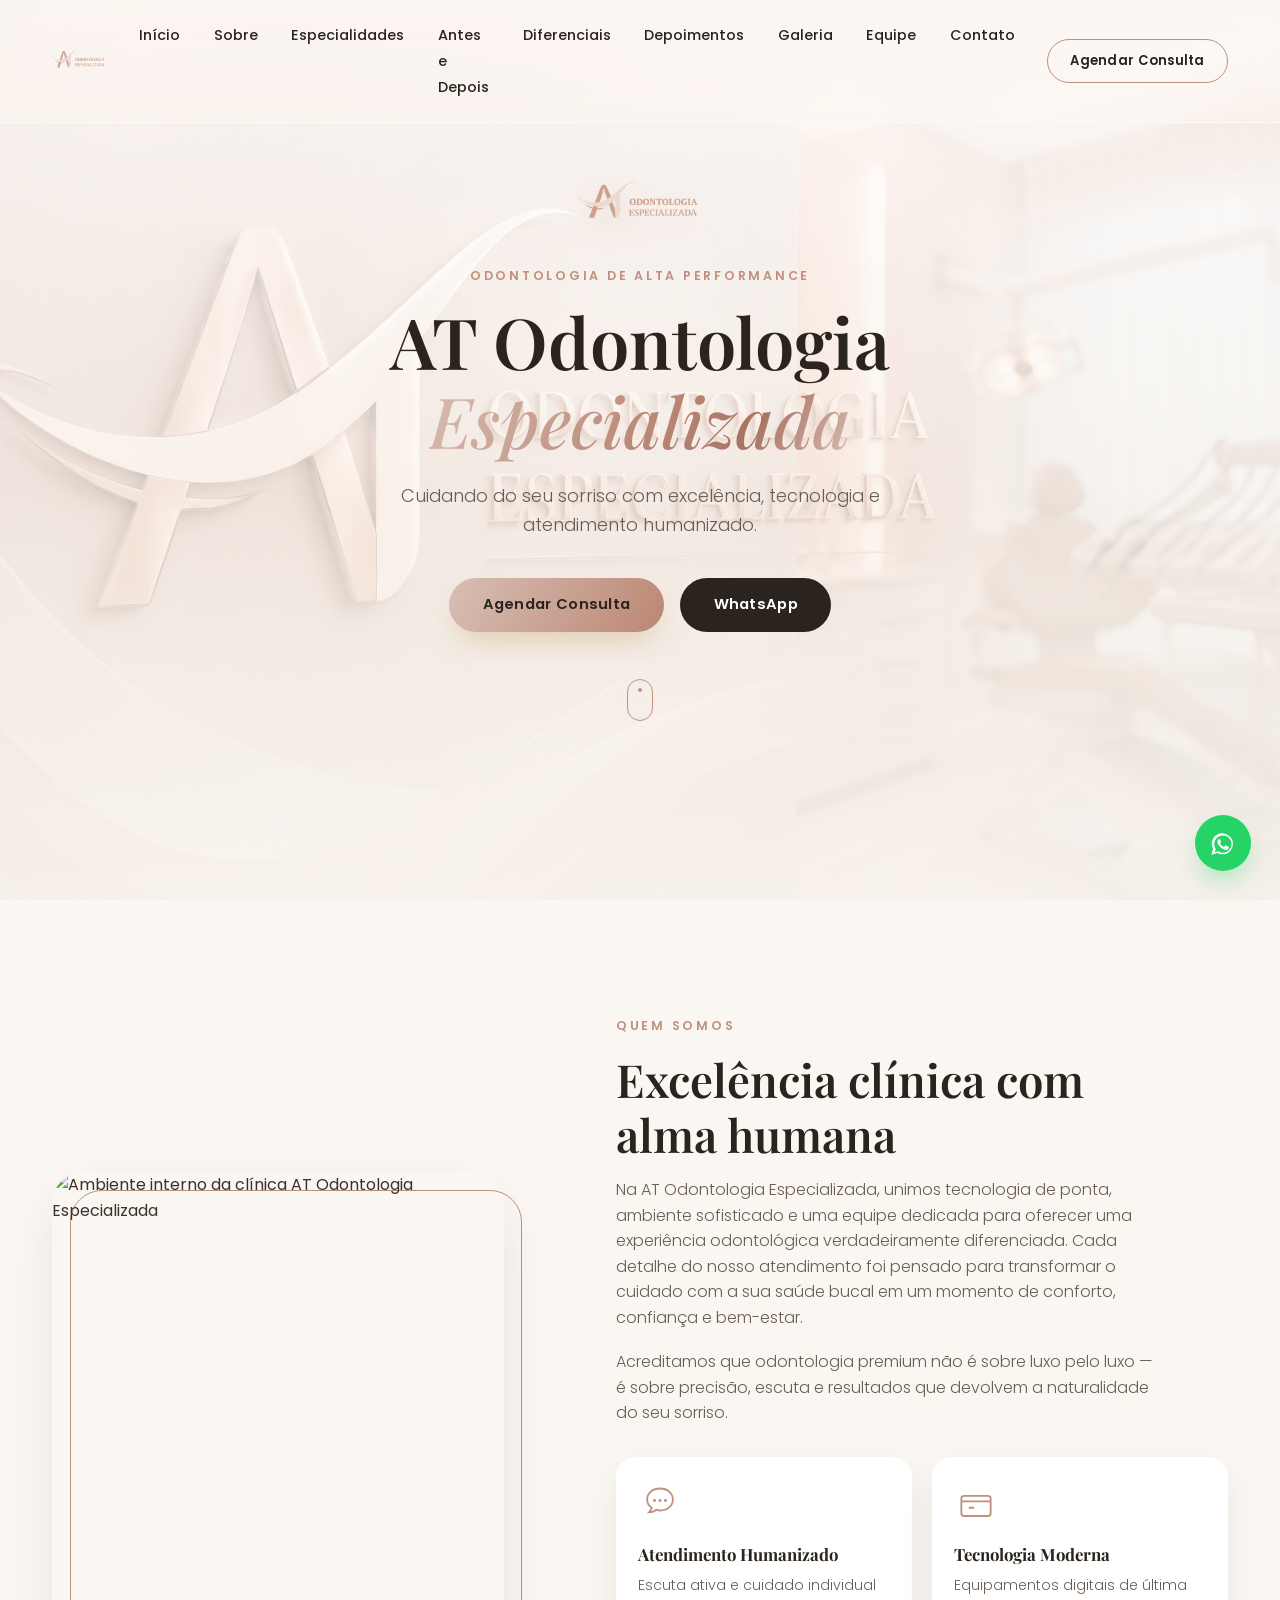
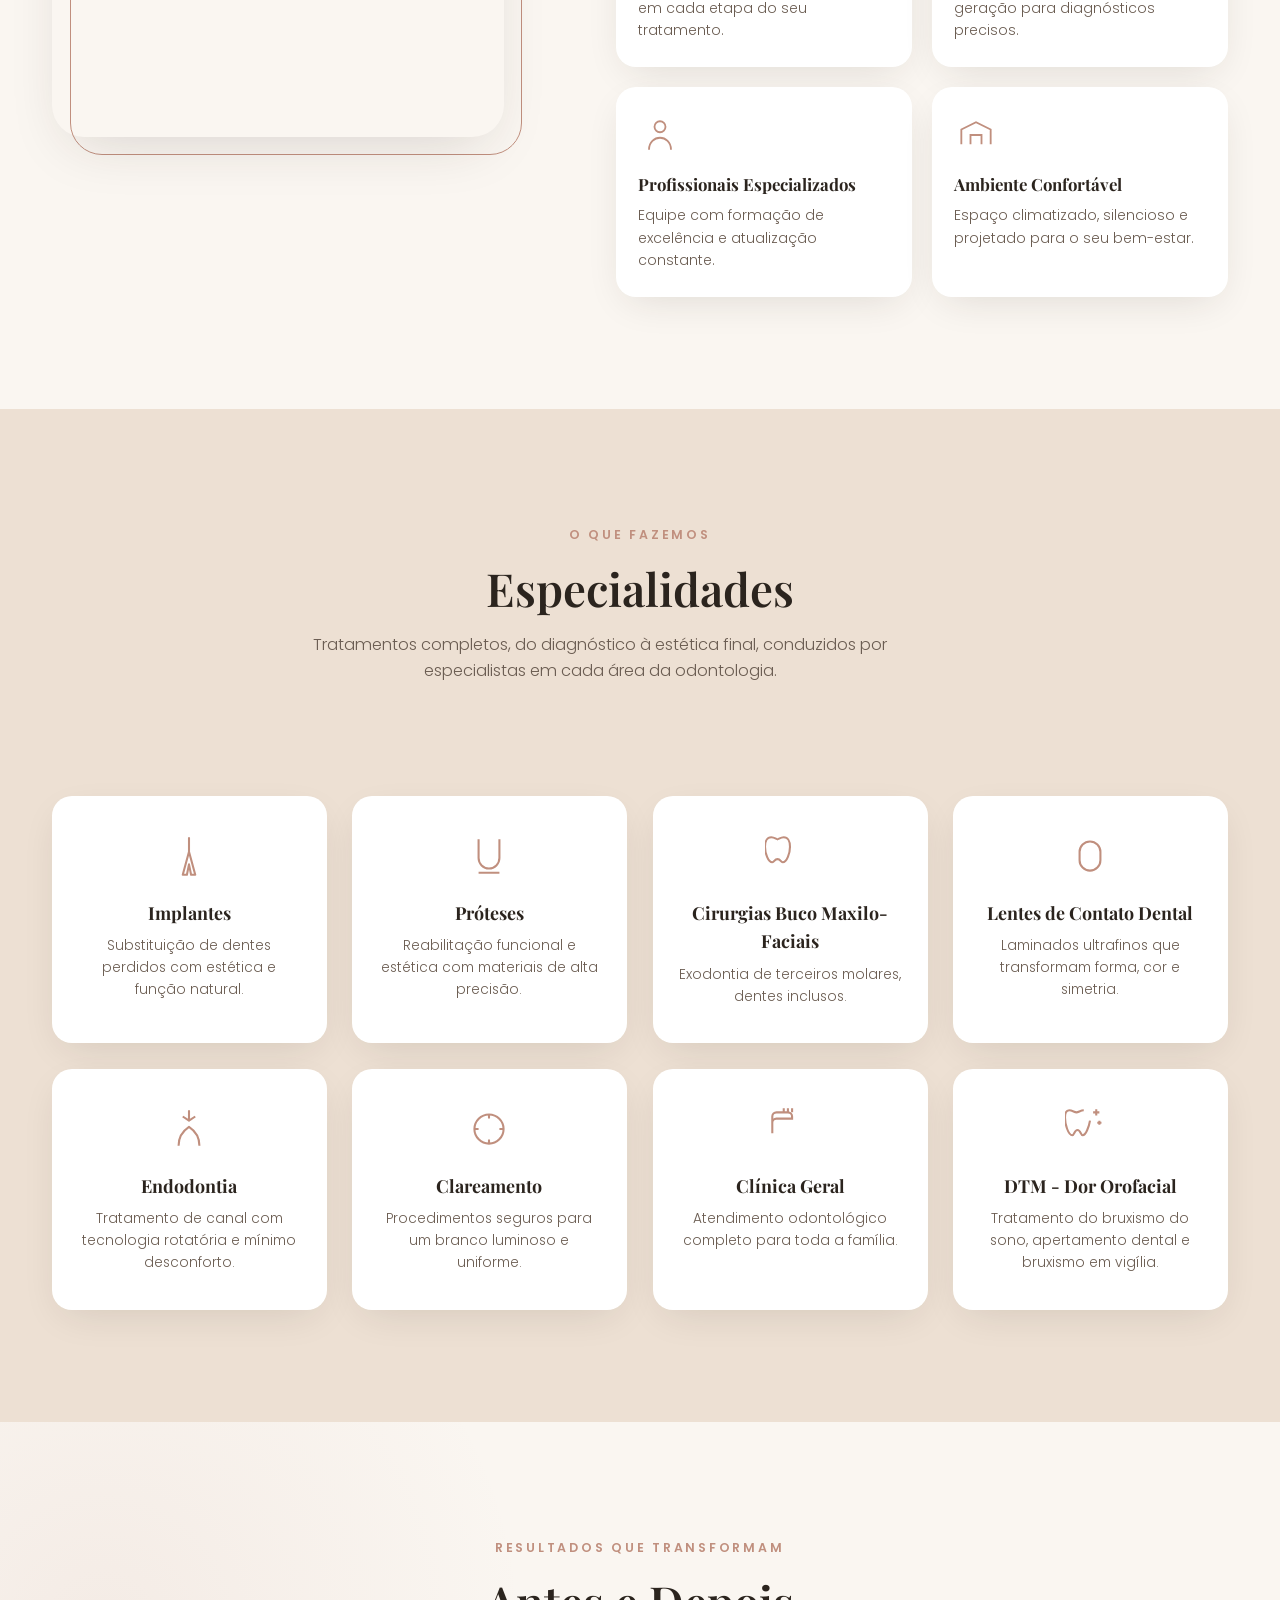
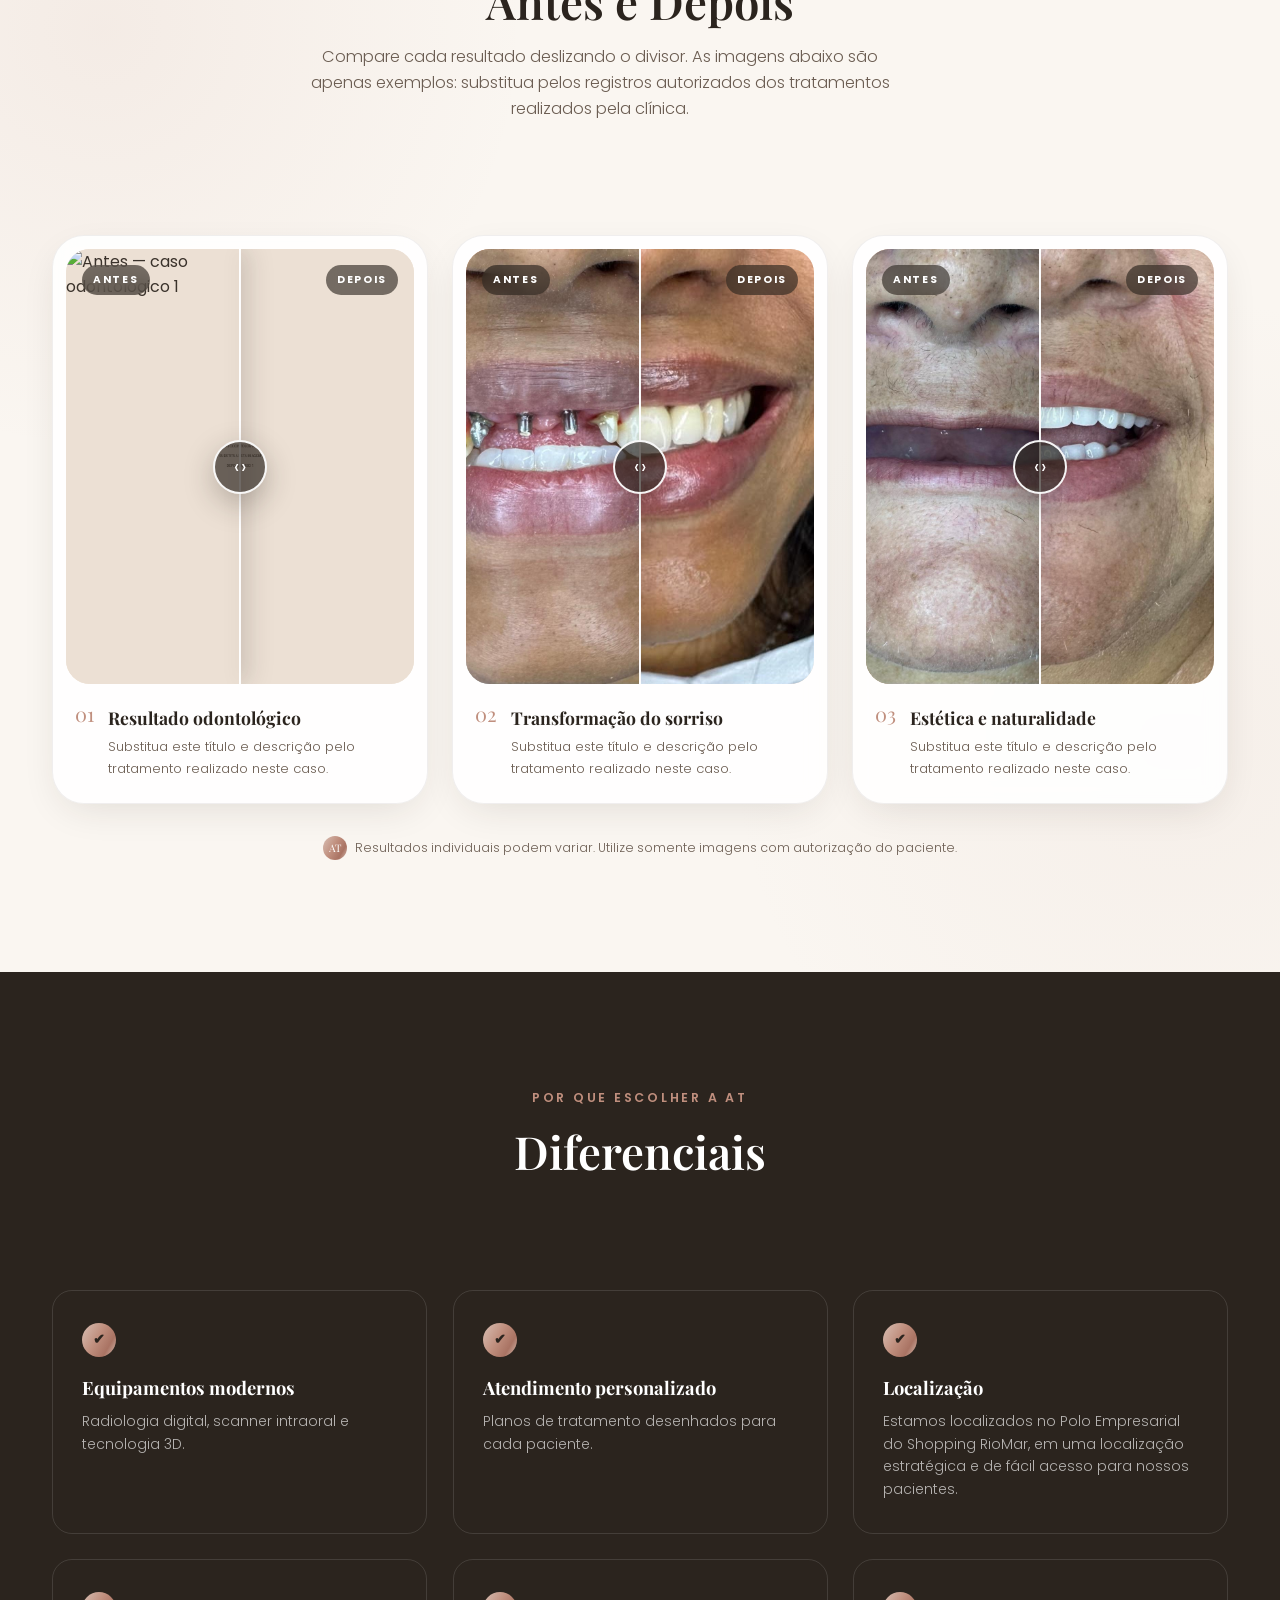
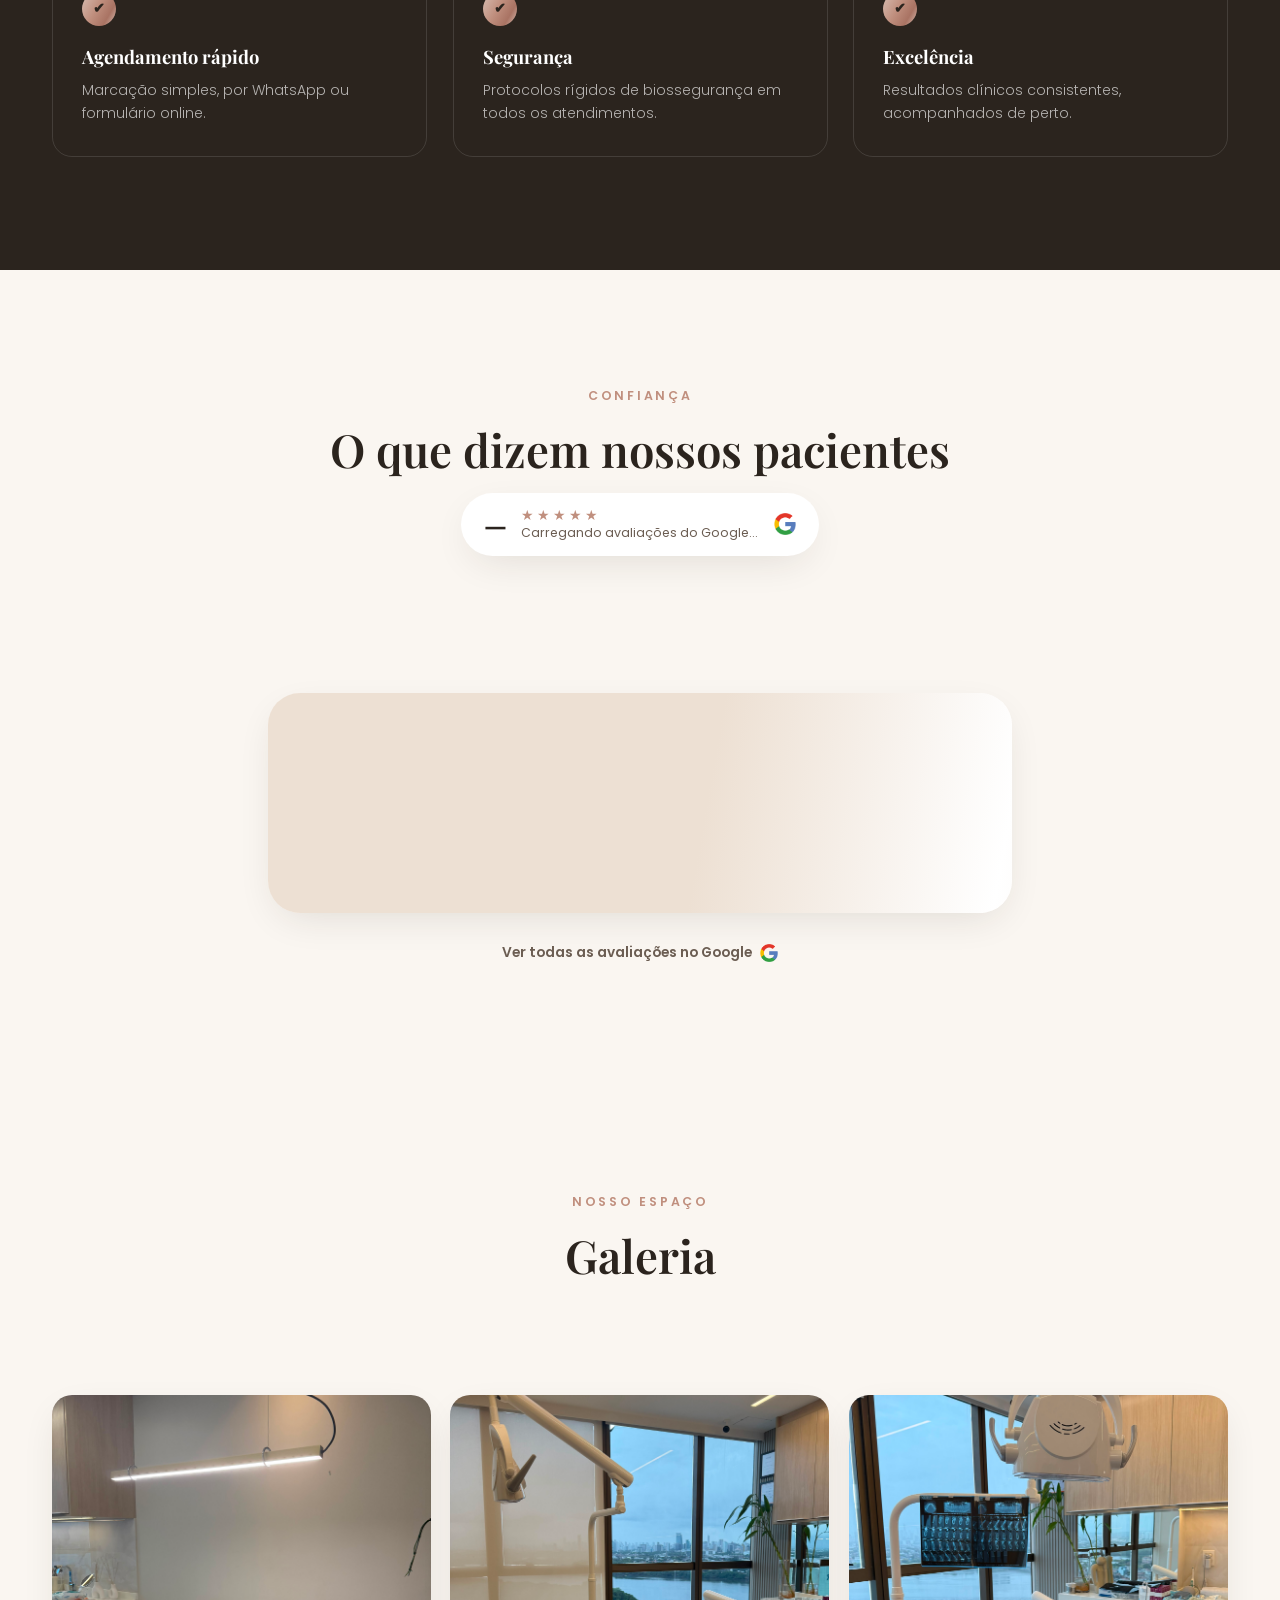
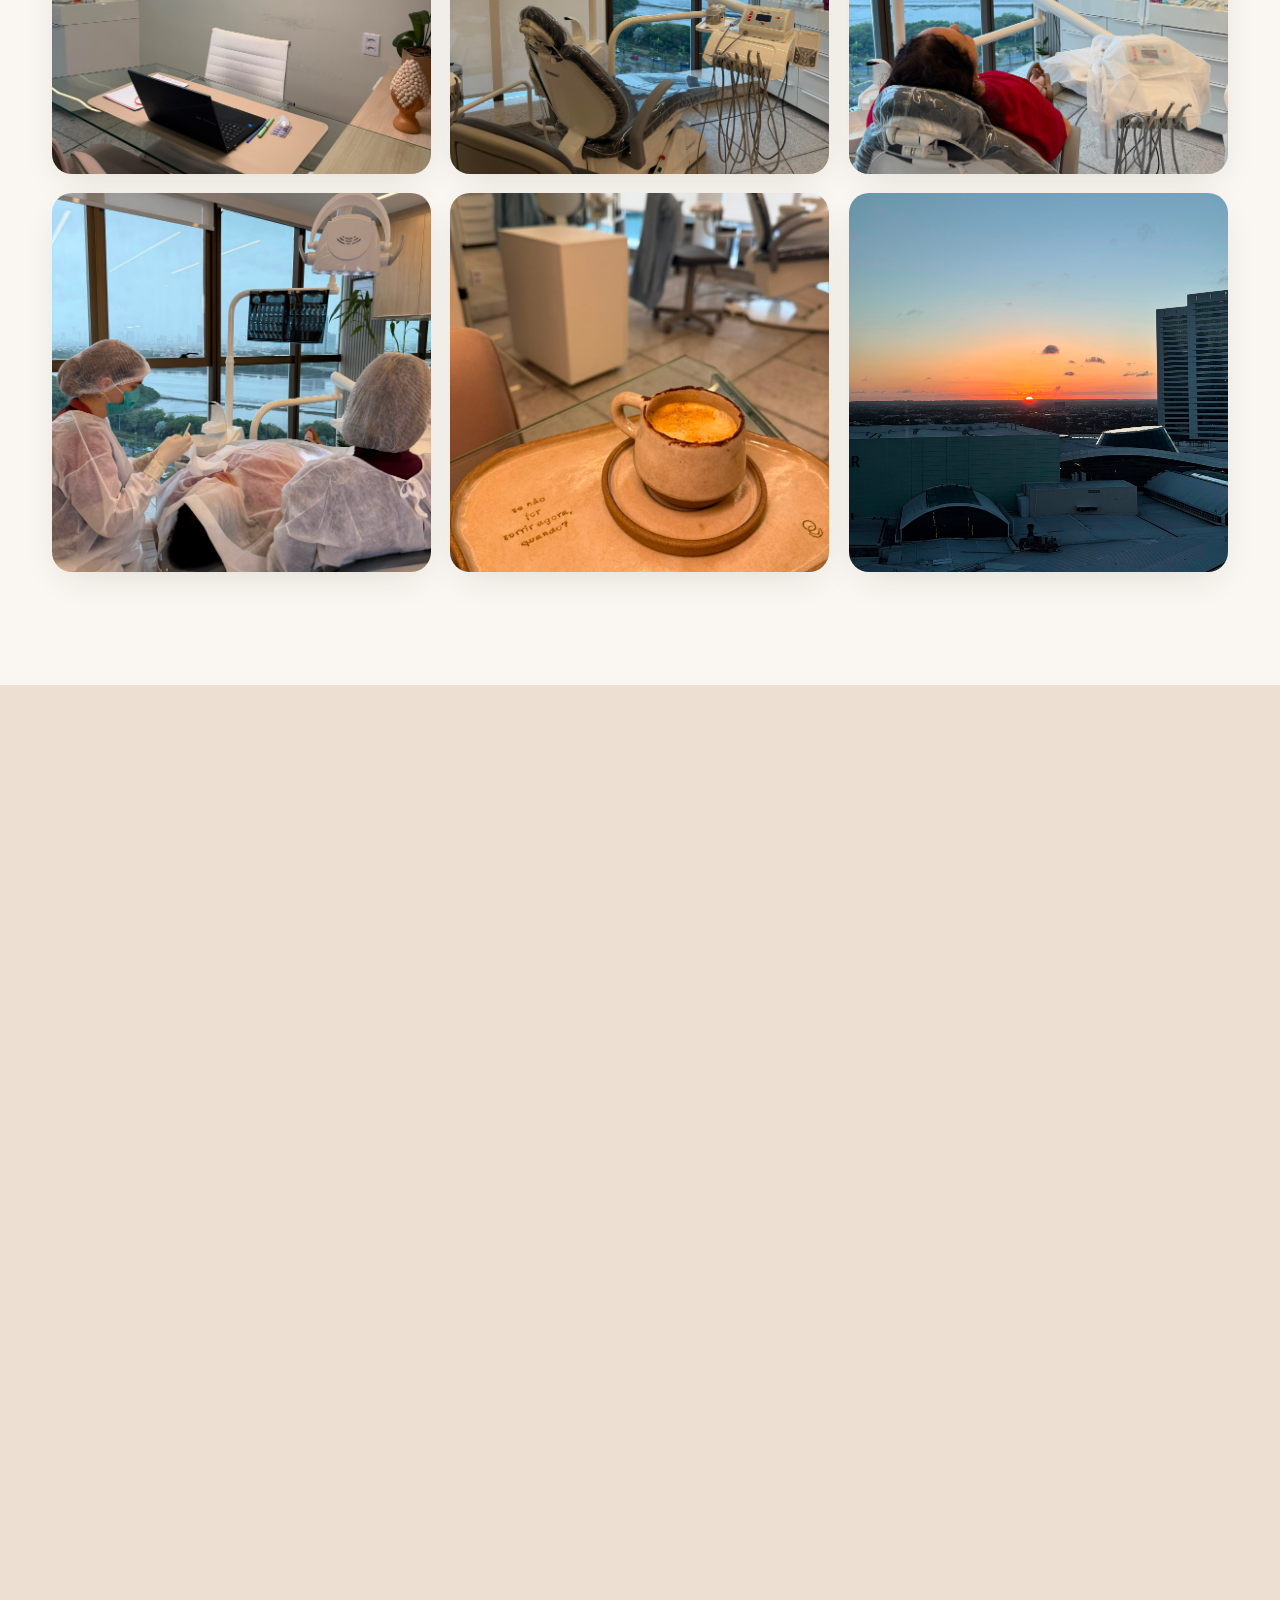
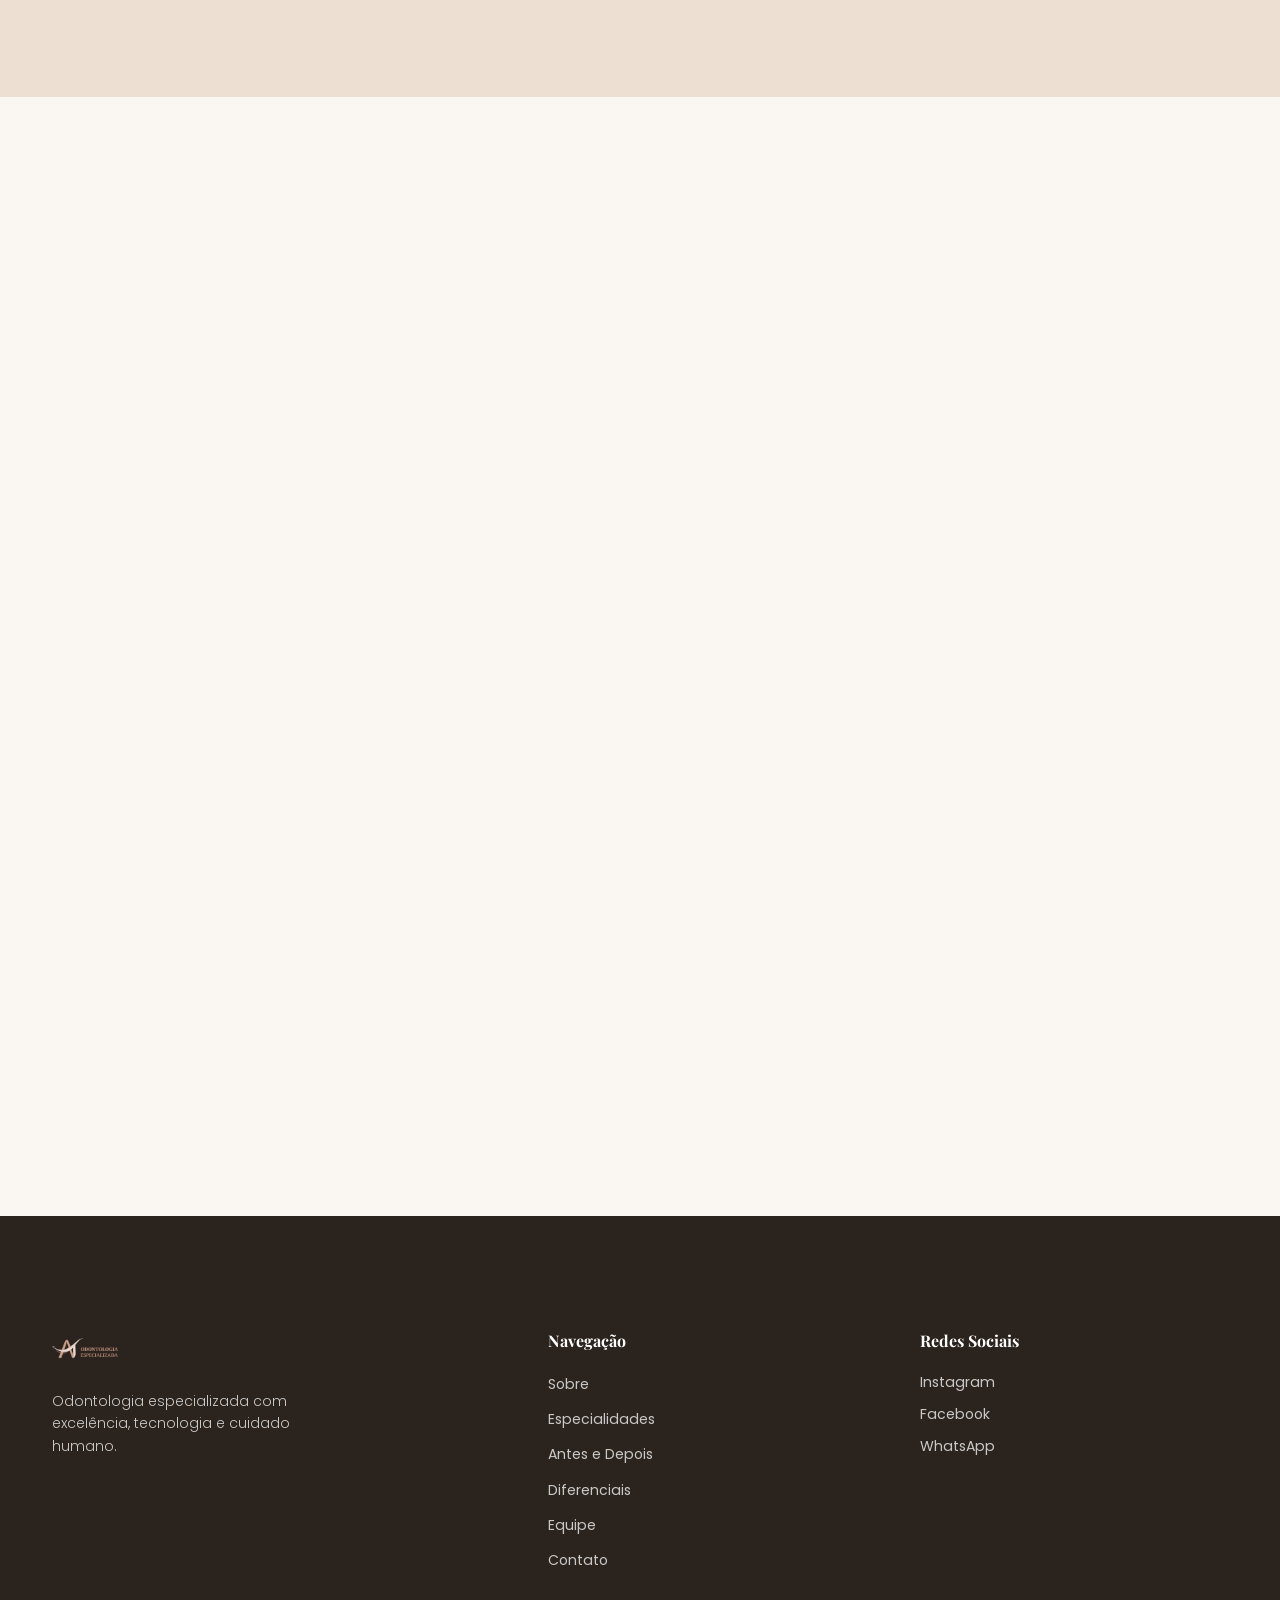
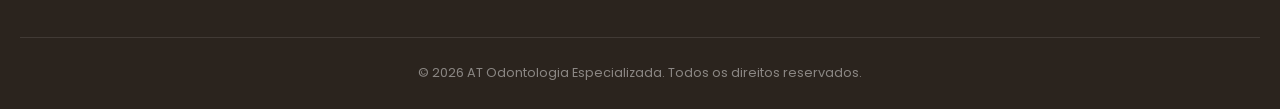
==== index.html @ f7ea2546 "Add files via upload" ====
<!DOCTYPE html>
<html lang="pt-BR">
<head>
  <meta charset="UTF-8">
  <meta name="viewport" content="width=device-width, initial-scale=1.0">

  <!-- ============================================================
       SEO — Título, descrição e palavras-chave
  ============================================================= -->
  <title>AT Odontologia Especializada</title>
  <meta name="description" content="AT Odontologia Especializada: clínica odontológica premium com tecnologia de ponta, atendimento humanizado e especialistas em implantes, ortodontia, harmonização orofacial e mais. Agende sua consulta.">
  <meta name="keywords" content="odontologia especializada, clínica odontológica premium, implantes dentários, ortodontia, clareamento dental, lentes de contato dental, harmonização orofacial, odontopediatria, endodontia, dentista de alto padrão">
  <meta name="author" content="AT Odontologia Especializada">
  <meta name="robots" content="index, follow">

  <!-- Open Graph -->
  <meta property="og:type" content="website">
  <meta property="og:title" content="AT Odontologia Especializada | Odontologia Premium">
  <meta property="og:description" content="Cuidando do seu sorriso com excelência, tecnologia e atendimento humanizado.">
  <meta property="og:image" content="img/hero.jpg">
  <meta property="og:locale" content="pt_BR">

  <!-- Favicon -->
  <link rel="icon" type="image/png" href="img/favicon.png">

  <!-- Google Fonts: Playfair Display (títulos) + Poppins (textos) -->
  <link rel="preconnect" href="https://fonts.googleapis.com">
  <link rel="preconnect" href="https://fonts.gstatic.com" crossorigin>
  <link href="https://fonts.googleapis.com/css2?family=Playfair+Display:ital,wght@0,400;0,500;0,600;0,700;1,500&family=Poppins:wght@300;400;500;600;700&display=swap" rel="stylesheet">

  <!-- Estilos -->
  <link rel="stylesheet" href="css/style.css">
</head>
<body>

  <!-- ============================================================
       PRÉ-LOADER
  ============================================================= -->
  <div id="preloader" aria-hidden="true">
    <div class="preloader-mark">AT</div>
  </div>

  <!-- ============================================================
       NAVBAR FIXA COM GLASSMORPHISM
  ============================================================= -->
  <header class="navbar" id="navbar">
    <div class="container navbar__inner">
      <a href="#inicio" class="navbar__logo" aria-label="AT Odontologia Especializada — início">
        <img src="img/logo.png" alt="Logo AT Odontologia Especializada" class="navbar__logo-img">
      </a>

      <nav class="navbar__nav" id="navMenu" aria-label="Menu principal">
        <ul class="navbar__list">
          <li><a href="#inicio" class="navbar__link">Início</a></li>
          <li><a href="#sobre" class="navbar__link">Sobre</a></li>
          <li><a href="#especialidades" class="navbar__link">Especialidades</a></li>
          <li><a href="#antes-depois" class="navbar__link">Antes e Depois</a></li>
          <li><a href="#diferenciais" class="navbar__link">Diferenciais</a></li>
          <li><a href="#depoimentos" class="navbar__link">Depoimentos</a></li>
          <li><a href="#galeria" class="navbar__link">Galeria</a></li>
          <li><a href="#equipe" class="navbar__link">Equipe</a></li>
          <li><a href="#contato" class="navbar__link">Contato</a></li>
        </ul>
      </nav>

      <div class="navbar__actions">
        <a href="#contato" class="btn btn--outline btn--sm">Agendar Consulta</a>
        <button class="navbar__toggle" id="navToggle" aria-label="Abrir menu" aria-expanded="false" aria-controls="navMenu">
          <span></span><span></span><span></span>
        </button>
      </div>
    </div>
  </header>

  <main>

    <!-- ============================================================
         HERO
    ============================================================= -->
    <section class="hero" id="inicio">
      <div class="hero__bg" style="background-image:url('img/hero.jpg');"></div>
      <div class="hero__overlay"></div>

      <div class="container hero__content">
        <div class="hero__logo-wrap reveal" data-reveal="fade">
          <img src="img/icon-at.png" alt="Símbolo AT Odontologia Especializada" class="hero__logo">
        </div>

        <p class="eyebrow reveal" data-reveal="fade">Odontologia de alta performance</p>
        <h1 class="hero__title reveal" data-reveal="up">AT Odontologia<br><span>Especializada</span></h1>
        <p class="hero__subtitle reveal" data-reveal="up">
          Cuidando do seu sorriso com excelência, tecnologia e atendimento humanizado.
        </p>

        <div class="hero__actions reveal" data-reveal="up">
          <a href="#contato" class="btn btn--primary">Agendar Consulta</a>
          <a href="https://wa.me/5581996688067" target="_blank" rel="noopener" class="btn btn--whatsapp">
            WhatsApp
          </a>
        </div>

        <a href="#sobre" class="hero__scroll" aria-label="Rolar para próxima seção">
          <span></span>
        </a>
      </div>
    </section>

    <!-- ============================================================
         SOBRE / QUEM SOMOS
    ============================================================= -->
    <section class="about" id="sobre">
      <div class="container about__grid">
        <div class="about__image reveal" data-reveal="left">
          <img src="img/sobre.jpg" alt="Ambiente interno da clínica AT Odontologia Especializada" loading="lazy">
          <div class="about__image-frame" aria-hidden="true"></div>
        </div>

        <div class="about__text">
          <p class="eyebrow reveal" data-reveal="fade">Quem Somos</p>
          <h2 class="section-title reveal" data-reveal="up">Excelência clínica com<br>alma humana</h2>
          <p class="about__paragraph reveal" data-reveal="up">
            Na AT Odontologia Especializada, unimos tecnologia de ponta, ambiente
            sofisticado e uma equipe dedicada para oferecer uma experiência
            odontológica verdadeiramente diferenciada. Cada detalhe do nosso
            atendimento foi pensado para transformar o cuidado com a sua saúde
            bucal em um momento de conforto, confiança e bem-estar.
          </p>
          <p class="about__paragraph reveal" data-reveal="up">
            Acreditamos que odontologia premium não é sobre luxo pelo luxo — é
            sobre precisão, escuta e resultados que devolvem a naturalidade do
            seu sorriso.
          </p>

          <div class="about__cards">
            <div class="about-card reveal" data-reveal="up">
              <div class="about-card__icon">
                <svg viewBox="0 0 48 48" aria-hidden="true"><path d="M24 6c-8 0-14 5-14 12 0 4 2 7 5 9-1 3-3 5-3 5s5 0 8-3c1 0 3 1 4 1 8 0 14-5 14-12S32 6 24 6Z" fill="none" stroke="currentColor" stroke-width="2"/><circle cx="18" cy="19" r="1.6" fill="currentColor"/><circle cx="24" cy="19" r="1.6" fill="currentColor"/><circle cx="30" cy="19" r="1.6" fill="currentColor"/></svg>
              </div>
              <h3>Atendimento Humanizado</h3>
              <p>Escuta ativa e cuidado individual em cada etapa do seu tratamento.</p>
            </div>

            <div class="about-card reveal" data-reveal="up">
              <div class="about-card__icon">
                <svg viewBox="0 0 48 48" aria-hidden="true"><rect x="8" y="14" width="32" height="22" rx="3" fill="none" stroke="currentColor" stroke-width="2"/><path d="M8 20h32M16 27h6" stroke="currentColor" stroke-width="2"/></svg>
              </div>
              <h3>Tecnologia Moderna</h3>
              <p>Equipamentos digitais de última geração para diagnósticos precisos.</p>
            </div>

            <div class="about-card reveal" data-reveal="up">
              <div class="about-card__icon">
                <svg viewBox="0 0 48 48" aria-hidden="true"><circle cx="24" cy="15" r="6" fill="none" stroke="currentColor" stroke-width="2"/><path d="M12 40c0-8 6-13 12-13s12 5 12 13" fill="none" stroke="currentColor" stroke-width="2"/></svg>
              </div>
              <h3>Profissionais Especializados</h3>
              <p>Equipe com formação de excelência e atualização constante.</p>
            </div>

            <div class="about-card reveal" data-reveal="up">
              <div class="about-card__icon">
                <svg viewBox="0 0 48 48" aria-hidden="true"><path d="M8 34V18l16-8 16 8v16" fill="none" stroke="currentColor" stroke-width="2"/><path d="M18 34V24h12v10" fill="none" stroke="currentColor" stroke-width="2"/></svg>
              </div>
              <h3>Ambiente Confortável</h3>
              <p>Espaço climatizado, silencioso e projetado para o seu bem-estar.</p>
            </div>
          </div>
        </div>
      </div>
    </section>

    <!-- ============================================================
         ESPECIALIDADES
    ============================================================= -->
    <section class="specialties" id="especialidades">
      <div class="container">
        <div class="section-head">
          <p class="eyebrow reveal" data-reveal="fade">O que fazemos</p>
          <h2 class="section-title reveal" data-reveal="up">Especialidades</h2>
          <p class="section-subtitle reveal" data-reveal="up">
            Tratamentos completos, do diagnóstico à estética final, conduzidos
            por especialistas em cada área da odontologia.
          </p>
        </div>

        <div class="specialties__grid">

          <article class="spec-card reveal" data-reveal="up">
            <div class="spec-card__icon">
              <svg viewBox="0 0 48 48" aria-hidden="true"><path d="M24 6v14M24 20l-6 22h4l2-10 2 10h4l-6-22Z" fill="none" stroke="currentColor" stroke-width="2" stroke-linejoin="round"/></svg>
            </div>
            <h3>Implantes</h3>
            <p>Substituição de dentes perdidos com estética e função natural.</p>
          </article>


          <article class="spec-card reveal" data-reveal="up">
            <div class="spec-card__icon">
              <svg viewBox="0 0 48 48" aria-hidden="true"><path d="M14 8v18a10 10 0 0 0 20 0V8" fill="none" stroke="currentColor" stroke-width="2"/><path d="M14 40h20" stroke="currentColor" stroke-width="2"/></svg>
            </div>
            <h3>Próteses</h3>
            <p>Reabilitação funcional e estética com materiais de alta precisão.</p>
          </article>



          <article class="spec-card reveal" data-reveal="up">
            <div class="spec-card__icon">
              <svg viewBox="0 0 48 48" aria-hidden="true"><path d="M18 6c-3 0-5 2-6 2s-3-2-6-2c-4 0-6 4-6 9 0 6 3 15 7 15 2 0 2-3 5-3s3 3 5 3c4 0 7-9 7-15 0-5-2-9-6-9z" fill="none" stroke="currentColor" stroke-width="2"/></svg>
            </div>
            <h3>Cirurgias Buco Maxilo-Faciais</h3>
            <p>Exodontia de terceiros molares, dentes inclusos.</p>
          </article>

          <article class="spec-card reveal" data-reveal="up">
            <div class="spec-card__icon">
              <svg viewBox="0 0 48 48" aria-hidden="true"><rect x="14" y="10" width="20" height="28" rx="10" fill="none" stroke="currentColor" stroke-width="2"/></svg>
            </div>
            <h3>Lentes de Contato Dental</h3>
            <p>Laminados ultrafinos que transformam forma, cor e simetria.</p>
          </article>

          
          <article class="spec-card reveal" data-reveal="up">
            <div class="spec-card__icon">
              <svg viewBox="0 0 48 48" aria-hidden="true"><path d="M24 6v10M18 12l6 4 6-4M14 40c0-8 4-14 10-18 6 4 10 10 10 18" fill="none" stroke="currentColor" stroke-width="2" stroke-linejoin="round"/></svg>
            </div>
            <h3>Endodontia</h3>
            <p>Tratamento de canal com tecnologia rotatória e mínimo desconforto.</p>
          </article>
          
          <article class="spec-card reveal" data-reveal="up">
            <div class="spec-card__icon">
              <svg viewBox="0 0 48 48" aria-hidden="true"><circle cx="24" cy="24" r="14" fill="none" stroke="currentColor" stroke-width="2"/><path d="M24 10v4M24 34v4M10 24h4M34 24h4" stroke="currentColor" stroke-width="2"/></svg>
            </div>
            <h3>Clareamento</h3>
            <p>Procedimentos seguros para um branco luminoso e uniforme.</p>
          </article>

          

          <article class="spec-card reveal" data-reveal="up">
            <div class="spec-card__icon">
              <svg viewBox="0 0 48 48" aria-hidden="true"><path d="M7 28V12a4 4 0 0 1 4-4h11a4 4 0 0 1 4 4v2H11a4 4 0 0 0-4 4v10z" fill="none" stroke="currentColor" stroke-width="2"/>
              <path d="M18 8V4M22 8V4M26 8V4" fill="none" stroke="currentColor" stroke-width="2"/></svg>
            </div>
            <h3>Clínica Geral</h3>
            <p>Atendimento odontológico completo para toda a família.</p>
          </article>

          <article class="spec-card reveal" data-reveal="up">
            <div class="spec-card__icon">
              <svg viewBox="0 0 48 48" aria-hidden="true"><path d="M18 6c-3 0-5 2-7 2S7 6 4 6C1 6 0 9 0 13c0 6 3 17 7 17 2 0 2-5 5-5s3 5 5 5c3 0 6-8 7-14" fill="none" stroke="currentColor" stroke-width="2"/>
              <path d="M30 5v6M27 8h6M33 16v4M31 18h4" fill="none" stroke="currentColor" stroke-width="2"/></svg>
            </div>
            <h3>DTM - Dor Orofacial</h3>
            <p>Tratamento do bruxismo do sono, apertamento dental e bruxismo em vigília.</p>
          </article>

        </div>
      </div>
    </section>


    <!-- ============================================================
         ANTES E DEPOIS
         Troque somente os arquivos:
         img/antes-1.jpg  / img/depois-1.jpg
         img/antes-2.jpg  / img/depois-2.jpg
         img/antes-3.jpg  / img/depois-3.jpg
         Não é necessário alterar o JavaScript.
    ============================================================= -->
    <section class="before-after" id="antes-depois">
      <div class="container">
        <div class="section-head">
          <p class="eyebrow reveal" data-reveal="fade">Resultados que transformam</p>
          <h2 class="section-title reveal" data-reveal="up">Antes e Depois</h2>
          <p class="section-subtitle reveal" data-reveal="up">
            Compare cada resultado deslizando o divisor. As imagens abaixo são apenas exemplos:
            substitua pelos registros autorizados dos tratamentos realizados pela clínica.
          </p>
        </div>

        <div class="before-after__grid">

          <article class="before-after__card reveal" data-reveal="up">
            <div class="before-after__viewer" data-before-after>
              <div class="before-after__image before-after__image--after">
                <img src="img/depois-1.jpeg" alt="Depois — resultado do tratamento odontológico 1" loading="lazy">
              </div>

              <div class="before-after__image before-after__image--before">
                <img src="img/antes-1.jpeg" alt="Antes — caso odontológico 1" loading="lazy">
              </div>

              <div class="before-after__label before-after__label--before">ANTES</div>
              <div class="before-after__label before-after__label--after">DEPOIS</div>

              <div class="before-after__divider" aria-hidden="true">
                <span class="before-after__handle">
                  <span aria-hidden="true">‹</span>
                  <span aria-hidden="true">›</span>
                </span>
              </div>

              <input class="before-after__range" type="range" min="0" max="100" value="50"
                     aria-label="Comparar antes e depois do caso 1">
            </div>

            <div class="before-after__info">
              <span class="before-after__number">01</span>
              <div>
                <h3>Resultado odontológico</h3>
                <p>Substitua este título e descrição pelo tratamento realizado neste caso.</p>
              </div>
            </div>
          </article>

          <article class="before-after__card reveal" data-reveal="up">
            <div class="before-after__viewer" data-before-after>
              <div class="before-after__image before-after__image--after">
                <img src="img/depois-2.jpeg" alt="Depois — resultado do tratamento odontológico 2" loading="lazy">
              </div>

              <div class="before-after__image before-after__image--before">
                <img src="img/antes-2.jpeg" alt="Antes — caso odontológico 2" loading="lazy">
              </div>

              <div class="before-after__label before-after__label--before">ANTES</div>
              <div class="before-after__label before-after__label--after">DEPOIS</div>

              <div class="before-after__divider" aria-hidden="true">
                <span class="before-after__handle">
                  <span aria-hidden="true">‹</span>
                  <span aria-hidden="true">›</span>
                </span>
              </div>

              <input class="before-after__range" type="range" min="0" max="100" value="50"
                     aria-label="Comparar antes e depois do caso 2">
             
            </div>

            <div class="before-after__info">
              <span class="before-after__number">02</span>
              <div>
                <h3>Transformação do sorriso</h3>
                <p>Substitua este título e descrição pelo tratamento realizado neste caso.</p>
              </div>
            </div>
          </article>

          <article class="before-after__card reveal" data-reveal="up">
            <div class="before-after__viewer" data-before-after>
              <div class="before-after__image before-after__image--after">
                <img src="img/depois-3.jpeg" alt="Depois — resultado do tratamento odontológico 3" loading="lazy">
              </div>

              <div class="before-after__image before-after__image--before">
                <img src="img/antes-3.jpeg" alt="Antes — caso odontológico 3" loading="lazy">
              </div>

              <div class="before-after__label before-after__label--before">ANTES</div>
              <div class="before-after__label before-after__label--after">DEPOIS</div>

              <div class="before-after__divider" aria-hidden="true">
                <span class="before-after__handle">
                  <span aria-hidden="true">‹</span>
                  <span aria-hidden="true">›</span>
                </span>
              </div>

              <input class="before-after__range" type="range" min="0" max="100" value="50"
                     aria-label="Comparar antes e depois do caso 3">
              
            </div>

            <div class="before-after__info">
              <span class="before-after__number">03</span>
              <div>
                <h3>Estética e naturalidade</h3>
                <p>Substitua este título e descrição pelo tratamento realizado neste caso.</p>
              </div>
            </div>
          </article>

        </div>

        <p class="before-after__note reveal" data-reveal="fade">
          <span>AT</span> Resultados individuais podem variar. Utilize somente imagens com autorização do paciente.
        </p>
      </div>
    </section>

    <!-- ============================================================
         DIFERENCIAIS
    ============================================================= -->
    <section class="differentials" id="diferenciais">
      <div class="container">
        <div class="section-head section-head--light">
          <p class="eyebrow reveal" data-reveal="fade">Por que escolher a AT</p>
          <h2 class="section-title reveal" data-reveal="up">Diferenciais</h2>
        </div>

        <div class="differentials__grid">
          <div class="diff-card reveal" data-reveal="up">
            <span class="diff-card__check">✔</span>
            <h3>Equipamentos modernos</h3>
            <p>Radiologia digital, scanner intraoral e tecnologia 3D.</p>
          </div>
          <div class="diff-card reveal" data-reveal="up">
            <span class="diff-card__check">✔</span>
            <h3>Atendimento personalizado</h3>
            <p>Planos de tratamento desenhados para cada paciente.</p>
          </div>
          <div class="diff-card reveal" data-reveal="up">
            <span class="diff-card__check">✔</span>
            <h3>Localização </h3>
            <p>Estamos localizados no Polo Empresarial do Shopping RioMar, em uma localização estratégica e de fácil acesso para nossos pacientes.</p>
          </div>
          <div class="diff-card reveal" data-reveal="up">
            <span class="diff-card__check">✔</span>
            <h3>Agendamento rápido</h3>
            <p>Marcação simples, por WhatsApp ou formulário online.</p>
          </div>
          <div class="diff-card reveal" data-reveal="up">
            <span class="diff-card__check">✔</span>
            <h3>Segurança</h3>
            <p>Protocolos rígidos de biossegurança em todos os atendimentos.</p>
          </div>
          <div class="diff-card reveal" data-reveal="up">
            <span class="diff-card__check">✔</span>
            <h3>Excelência</h3>
            <p>Resultados clínicos consistentes, acompanhados de perto.</p>
          </div>
        </div>
      </div>
    </section>

    <!-- ============================================================
      
    ============================================================ -->
    <!-- DEPOIMENTOS (CARROSSEL) — Avaliações reais do Google
         O conteúdo dentro de #testimonialTrack é gerado dinamicamente
         por js/google-reviews.js. Não edite os cartões manualmente:
         eles são substituídos assim que a API do Google responde.
    ============================================================= -->
    <section class="testimonials" id="depoimentos">
      <div class="container">
        <div class="section-head">
          <p class="eyebrow reveal" data-reveal="fade">Confiança</p>
          <h2 class="section-title reveal" data-reveal="up">O que dizem nossos pacientes</h2>

          <!-- Resumo da nota geral, preenchido dinamicamente -->
          <div class="reviews-summary" id="reviewsSummary" aria-live="polite">
            <div class="reviews-summary__score" id="reviewsScore">—</div>
            <div class="reviews-summary__meta">
              <div class="stars" id="reviewsStars" aria-hidden="true">★★★★★</div>
              <span id="reviewsCount">Carregando avaliações do Google…</span>
            </div>
            <img src="img/google-logo.png" alt="Google" class="reviews-summary__google-logo">
          </div>
        </div>

        <div class="testimonial-carousel reveal" data-reveal="up">

          <!-- Esqueleto de carregamento (visível até a API responder) -->
          <div class="testimonial-skeleton" id="testimonialSkeleton" aria-hidden="true">
            <div class="skeleton-card"></div>
          </div>

          <!-- Mensagem de erro / indisponibilidade (oculta por padrão) -->
          <div class="testimonial-fallback" id="testimonialFallback" hidden>
            <p>Não foi possível carregar as avaliações do Google agora.</p>
            <a href="#" id="testimonialFallbackLink" target="_blank" rel="noopener" class="btn btn--outline btn--sm">Ver avaliações no Google</a>
          </div>

          <!-- Trilho do carrossel — populado via JavaScript -->
          <div class="testimonial-track" id="testimonialTrack" hidden></div>

          <div class="testimonial-controls" id="testimonialControls" hidden>
            <button class="testimonial-btn" id="testimonialPrev" aria-label="Depoimento anterior">‹</button>
            <div class="testimonial-dots" id="testimonialDots"></div>
            <button class="testimonial-btn" id="testimonialNext" aria-label="Próximo depoimento">›</button>
          </div>

          <a href="#" id="testimonialGoogleLink" target="_blank" rel="noopener" class="testimonial-see-all">
            Ver todas as avaliações no Google
            <img src="img/google-logo.png" alt="" aria-hidden="true">
          </a>
        </div>
      </div>
    </section>

    <!-- ============================================================
         GALERIA
    ============================================================= -->
    <section class="gallery" id="galeria">
      <div class="container">
        <div class="section-head">
          <p class="eyebrow reveal" data-reveal="fade">Nosso espaço</p>
          <h2 class="section-title reveal" data-reveal="up">Galeria</h2>
        </div>

        <div class="gallery__grid">
          <button class="gallery__item reveal" data-reveal="up" data-full="img/galeria-1.jpeg" aria-label="Ampliar imagem 1 da galeria">
            <img src="img/galeria-1.jpeg" alt="Espaço da clínica AT Odontologia Especializada — imagem 1" loading="lazy">
          </button>
          <button class="gallery__item reveal" data-reveal="up" data-full="img/galeria-2.jpeg" aria-label="Ampliar imagem 2 da galeria">
            <img src="img/galeria-2.jpeg" alt="Espaço da clínica AT Odontologia Especializada — imagem 2" loading="lazy">
          </button>
          <button class="gallery__item reveal" data-reveal="up" data-full="img/galeria-3.jpeg" aria-label="Ampliar imagem 3 da galeria">
            <img src="img/galeria-3.jpeg" alt="Espaço da clínica AT Odontologia Especializada — imagem 3" loading="lazy">
          </button>
          <button class="gallery__item reveal" data-reveal="up" data-full="img/galeria-4.jpeg" aria-label="Ampliar imagem 4 da galeria">
            <img src="img/galeria-4.jpeg" alt="Espaço da clínica AT Odontologia Especializada — imagem 4" loading="lazy">
          </button>
          <button class="gallery__item reveal" data-reveal="up" data-full="img/galeria-5.jpeg" aria-label="Ampliar imagem 5 da galeria">
            <img src="img/galeria-5.jpeg" alt="Espaço da clínica AT Odontologia Especializada — imagem 5" loading="lazy">
          </button>
          <button class="gallery__item reveal" data-reveal="up" data-full="img/galeria-6.jpeg" aria-label="Ampliar imagem 6 da galeria">
            <img src="img/galeria-6.jpeg" alt="Espaço da clínica AT Odontologia Especializada — imagem 6" loading="lazy">
          </button>
        </div>
      </div>
    </section>

    <!-- Lightbox -->
    <div class="lightbox" id="lightbox" aria-hidden="true">
      <button class="lightbox__close" id="lightboxClose" aria-label="Fechar imagem">✕</button>
      <img src="" alt="" id="lightboxImg">
    </div>

    <!-- ============================================================
         EQUIPE
    ============================================================= -->
    <section class="team" id="equipe">
      <div class="container">
        <div class="section-head">
          <p class="eyebrow reveal" data-reveal="fade">Especialistas</p>
          <h2 class="section-title reveal" data-reveal="up">Nossa Equipe</h2>
        </div>

        <div class="team__grid">
          <article class="team-card reveal" data-reveal="up">
            <div class="team-card__photo">
              <img src="img/equipe-1.jpeg" alt="Dra. alexia" loading="lazy">
            </div>
            <h3>Dra. Alexia Luíse</h3>
            <p class="team-card__role">CRO/PE 13309</p>
            <p class="team-card__bio"></p>Cirurgiã-dentista formada pela Universidade Federal de Pernambuco, especialista em Implantodontia e Prótese Dentária. Atua com foco na reabilitação oral, unindo planejamento, funcionalidade e estética em cada tratamento.</p>

          </article>

        
          <article class="team-card reveal" data-reveal="up">
            <div class="team-card__photo">
              <img src="img/equipe-2.jpeg" alt="Dra. Thércia " loading="lazy">
            </div>
            <h3>Dra. Thércia Feitoza</h3>
            <p class="team-card__role">CRO/PE 12774</p>
            <p class="team-card__bio">Cirurgiã-dentista formada pela Universidade Federal de Pernambuco, especialista em Implantodontia, Prótese Dentária e Radiologia Odontológica. Mestre e doutoranda pela UFPE, atua com foco em planejamento integrado, precisão e tratamentos personalizados.</p>
              
          </article>

          </article>
        </div>
      </div>
    </section>

    <!-- ============================================================
         CONTATO
    ============================================================= -->
    <section class="contact" id="contato">
      <div class="container contact__grid">

        <div class="contact__info">
          <p class="eyebrow reveal" data-reveal="fade">Fale conosco</p>
          <h2 class="section-title reveal" data-reveal="up">Vamos cuidar do<br>seu sorriso</h2>
          <p class="section-subtitle reveal" data-reveal="up">
            Entre em contato e agende sua avaliação. Nossa equipe está pronta
            para te receber com todo cuidado que você merece.
          </p>

          <ul class="contact__list reveal" data-reveal="up">
            <li>
              <span class="contact__icon">📍</span>
              <span>Av. república do libano, 251. pina, torre1, sala 1304, recife pe</span>
            </li>
            <li>
              <span class="contact__icon">📞</span>
              <a href="tel:+5581996688067">(81) 996688067</a>
            </li>
            <li>
              <span class="contact__icon">💬</span>
              <a href="https://api.whatsapp.com/send/?phone=5581996688067&text=AT+ODONTOLOGIA+ESPECIALIZADA+%EF%BF%BD+&type=phone_number&app_absent=0" target="_blank" rel="noopener">(81) 996688067</a>
            </li>
            <li>
              <span class="contact__icon">✉️</span>
              <a href="mailto:at.odontologia@gmail.com">at.odontologia@gmail.com</a>
            </li>
            <li>
              <span class="contact__icon">📷</span>
              <a href="https://www.instagram.com/at.odontologiaespecializada?igsh=OXcxNGlnZGI4endp" target="_blank" rel="noopener">@AT.odontologiaespecializada</a>
            </li>
          </ul>

          <div class="contact__map reveal" data-reveal="up">
            <iframe
              title="Localização da AT Odontologia Especializada"
              src="https://www.google.com/maps/embed?pb=!1m18!1m12!1m3!1d15800.576468094161!2d-34.901268595259296!3d-8.086781627156059!2m3!1f0!2f0!3f0!3m2!1i1024!2i768!4f13.1!3m3!1m2!1s0x7ab1f397dfd2e25%3A0x7fbc8fc0be0c0508!2sAv.%20Rep%C3%BAblica%20do%20L%C3%ADbano%20-%20Pina%2C%20Recife%20-%20PE!5e0!3m2!1spt-BR!2sbr!4v1785963611714!5m2!1spt-BR!2sbr" width="600" height="450" style="border:0;" allowfullscreen="" loading="lazy" referrerpolicy="strict-origin-when-cross-origin"
              loading="lazy"
              referrerpolicy="no-referrer-when-downgrade">
            </iframe>
          </div>
        </div>

        <form class="contact__form reveal" data-reveal="up" id="contactForm" novalidate>
          <h3>Solicite seu agendamento</h3>

          <div class="form-field">
            <label for="nome">Nome completo</label>
            <input type="text" id="nome" name="nome" placeholder="Digite seu nome" autocomplete="name" required>
          </div>

          <div class="form-field">
            <label for="telefone">Telefone / WhatsApp</label>
            <input type="tel" id="telefone" name="telefone" placeholder="(81) 99999-9999" autocomplete="tel" inputmode="tel" required>
          </div>

          <div class="form-field">
            <label for="procedimento">Procedimento desejado</label>
            <select id="procedimento" name="procedimento" required>
              <option value="" selected disabled>Selecione um procedimento</option>
              <option value="Avaliação odontológica">Avaliação odontológica</option>
              <option value="Implantes dentários">Implantes dentários</option>
              <option value="clinica geral">Clínica geral</option>
              <option value="Clareamento dental">Clareamento dental</option>
              <option value="Lentes de contato dental">Lentes de contato dental</option>
              <option value="Harmonização orofacial">Harmonização orofacial</option>
              <option value="DTM - Dor Orofacial">DTM - Dor Orofacial</option>
              <option value="Outro procedimento">Outro procedimento</option>
            </select>
          </div>

          <div class="form-field">
            <label for="data">Data desejada</label>
            <input type="date" id="data" name="data" required>
          </div>

          <div class="form-field">
            <label for="horario">Horário desejado</label>
            <select id="horario" name="horario" required>
              <option value="" selected disabled>Selecione um horário</option>
              <option value="Manhã">Manhã</option>
              <option value="Tarde">Tarde</option>
              <option value="Noite">Noite</option>
            </select>
          </div>

          <div class="form-field">
            <label for="mensagem">Observações <span>(opcional)</span></label>
            <textarea id="mensagem" name="mensagem" rows="4" placeholder="Alguma informação adicional?"></textarea>
          </div>

          <button type="submit" class="btn btn--primary btn--block">Agendar pelo WhatsApp</button>
          <p class="form-feedback" id="formFeedback" role="status" aria-live="polite"></p>
        </form>

      </div>
    </section>

  </main>

  <!-- ============================================================
       RODAPÉ
  ============================================================= -->
  <footer class="footer">
    <div class="container footer__grid">
      <div class="footer__brand">
        <img src="img/logo-white.png" alt="AT Odontologia Especializada" class="footer__logo">
        <p>Odontologia especializada com excelência, tecnologia e cuidado humano.</p>
      </div>

      <nav class="footer__nav" aria-label="Menu do rodapé">
        <h4>Navegação</h4>
        <ul>
          <li><a href="#sobre">Sobre</a></li>
          <li><a href="#especialidades">Especialidades</a></li>
          <li><a href="#antes-depois">Antes e Depois</a></li>
          <li><a href="#diferenciais">Diferenciais</a></li>
          <li><a href="#equipe">Equipe</a></li>
          <li><a href="#contato">Contato</a></li>
        </ul>
      </nav>

      <div class="footer__social">
        <h4>Redes Sociais</h4>
        <div class="footer__social-icons">
          <a href="https://www.instagram.com/at.odontologiaespecializada?igsh=OXcxNGlnZGI4endp" target="_blank" rel="noopener" aria-label="Instagram">Instagram</a>
          <a href="https://facebook.com" target="_blank" rel="noopener" aria-label="Facebook">Facebook</a>
          <a href="https://api.whatsapp.com/send/?phone=5581996688067&text=AT+ODONTOLOGIA+ESPECIALIZADA+%EF%BF%BD+&type=phone_number&app_absent=0" target="_blank" rel="noopener" aria-label="WhatsApp">WhatsApp</a>
        </div>
      </div>
    </div>

    <div class="footer__bottom">
      <p>&copy; <span id="year"></span> AT Odontologia Especializada. Todos os direitos reservados.</p>
    </div>
  </footer>

  <!-- Botão voltar ao topo -->
  <button class="back-to-top" id="backToTop" aria-label="Voltar ao topo">↑</button>

  <!-- Botão flutuante WhatsApp -->
  <a href="https://api.whatsapp.com/send/?phone=5581996688067&text=AT+ODONTOLOGIA+ESPECIALIZADA+%EF%BF%BD+&type=phone_number&app_absent=0" target="_blank" rel="noopener" class="whatsapp-float" aria-label="Falar no WhatsApp">
    <svg viewBox="0 0 24 24" aria-hidden="true"><path d="M17.6 6.3A8.9 8.9 0 0 0 3.5 16.9L2 22l5.2-1.4a8.9 8.9 0 0 0 4.3 1.1h0a8.9 8.9 0 0 0 6.1-15.4ZM12 20.3h0a7.4 7.4 0 0 1-3.8-1l-.3-.2-2.9.8.8-2.8-.2-.3a7.4 7.4 0 1 1 6.4 3.5Zm4-5.5c-.2-.1-1.3-.6-1.5-.7-.2-.1-.3-.1-.5.1s-.6.7-.8.9-.3.2-.6.1a6 6 0 0 1-1.8-1.1 6.7 6.7 0 0 1-1.2-1.5c-.1-.2 0-.4.1-.5l.4-.4a1.6 1.6 0 0 0 .2-.4.4.4 0 0 0 0-.4c-.1-.1-.5-1.2-.7-1.7s-.4-.4-.5-.4h-.5a.9.9 0 0 0-.6.3 2.7 2.7 0 0 0-.8 2c0 1.2.9 2.3 1 2.5.1.2 1.7 2.7 4.2 3.7a13.9 13.9 0 0 0 1.4.5 3.3 3.3 0 0 0 1.5.1 2.5 2.5 0 0 0 1.6-1.1 2 2 0 0 0 .2-1.1c0-.1-.2-.2-.4-.3Z"/></svg>
  </a>

   <!-- Configuração da integração com o Google (edite js/google-reviews-config.js) -->
  <script src="js/google-reviews-config.js"></script>
  <!-- Busca e renderiza as avaliações reais do Google no carrossel -->
  <script src="js/google-reviews.js"></script>
  <!-- Scripts gerais do site -->
  <script src="js/script.js"></script>

</body>
</html>
---- css/style.css ----
/* =====================================================================
   AT ODONTOLOGIA ESPECIALIZADA — STYLE SHEET
   Estrutura:
   1. Reset & Base
   2. Variáveis (Design Tokens)
   3. Utilitários / Tipografia
   4. Preloader
   5. Navbar
   6. Hero
   7. Sobre
   8. Especialidades
   9. Diferenciais
   10. Depoimentos (Carrossel)
   11. Galeria + Lightbox
   12. Equipe
   13. Contato
   14. Rodapé
   15. Botões flutuantes (topo / WhatsApp)
   16. Animações (Scroll Reveal)
   17. Responsividade
===================================================================== */

/* ---------------------------------------------------------------------
   1. RESET & BASE
--------------------------------------------------------------------- */
*, *::before, *::after { box-sizing: border-box; margin: 0; padding: 0; }

html { scroll-behavior: smooth; }

body {
  font-family: var(--font-body);
  color: var(--color-text);
  background-color: var(--color-offwhite);
  line-height: 1.6;
  -webkit-font-smoothing: antialiased;
  overflow-x: hidden;
}

img { max-width: 100%; display: block; }

a { text-decoration: none; color: inherit; }

ul { list-style: none; }

button {
  font-family: inherit;
  cursor: pointer;
  border: none;
  background: none;
}

input, textarea {
  font-family: inherit;
  font-size: 1rem;
}

:focus-visible {
  outline: 2px solid var(--color-rosegold);
  outline-offset: 3px;
}

/* Garante que [hidden] sempre vença regras de display:flex/grid definidas
   nas classes (usado pelos estados dinâmicos das avaliações do Google) */
[hidden] { display: none !important; }

@media (prefers-reduced-motion: reduce) {
  *, *::before, *::after {
    animation-duration: 0.001ms !important;
    animation-iteration-count: 1 !important;
    transition-duration: 0.001ms !important;
    scroll-behavior: auto !important;
  }
}

/* ---------------------------------------------------------------------
   2. VARIÁVEIS — DESIGN TOKENS
--------------------------------------------------------------------- */
:root {
  /* Paleta — extraída diretamente do logo oficial AT Odontologia Especializada
     (tom escuro do "A" + tom claro do traço/sorriso do "T") */
  --color-white:      #ffffff;
  --color-offwhite:   #faf6f1;
  --color-nude:       #ede0d3;
  --color-beige:      #e8dcca;
  --color-rosegold:       #c08f7e; /* rosé taupe escuro — cor principal da marca */
  --color-rosegold-light: #d8bfb4; /* rosé claro — traço/sorriso da marca */
  --color-rosegold-deep:  #a97363; /* variação mais profunda, para contraste e hover */
  --color-espresso:   #2b241e;
  --color-text:       #3a322b;
  --color-muted:      #6b5d52;
  --color-line:       rgba(43, 36, 30, 0.08);

  /* Gradiente metálico rosé — usado em detalhes e no "signature" da marca */
  --gradient-rosegold: linear-gradient(120deg, #d8bfb4 0%, #c08f7e 45%, #a97363 75%, #d8bfb4 100%);

  /* Tipografia */
  --font-display: 'Playfair Display', serif;
  --font-body: 'Poppins', sans-serif;

  /* Espaçamentos */
  --space-xs: 0.5rem;
  --space-sm: 1rem;
  --space-md: 2rem;
  --space-lg: 4rem;
  --space-xl: 7rem;

  /* Raios & sombras */
  --radius-sm: 10px;
  --radius-md: 20px;
  --radius-lg: 32px;
  --shadow-soft: 0 20px 60px -20px rgba(43, 36, 30, 0.18);
  --shadow-card: 0 12px 40px -12px rgba(43, 36, 30, 0.14);

  /* Transições */
  --ease: cubic-bezier(0.22, 1, 0.36, 1);
  --transition-base: 0.5s var(--ease);

  /* Container */
  --container-width: 1240px;
}

/* ---------------------------------------------------------------------
   3. UTILITÁRIOS / TIPOGRAFIA
--------------------------------------------------------------------- */
.container {
  width: 100%;
  max-width: var(--container-width);
  margin: 0 auto;
  padding: 0 var(--space-md);
}

.eyebrow {
  display: inline-block;
  font-family: var(--font-body);
  font-size: 0.78rem;
  font-weight: 600;
  letter-spacing: 0.22em;
  text-transform: uppercase;
  color: var(--color-rosegold);
  margin-bottom: var(--space-sm);
}

.section-title {
  font-family: var(--font-display);
  font-weight: 600;
  font-size: clamp(2rem, 4vw, 2.85rem);
  color: var(--color-espresso);
  line-height: 1.2;
  margin-bottom: var(--space-sm);
}

.section-subtitle {
  max-width: 620px;
  color: var(--color-muted);
  font-size: 1.02rem;
  font-weight: 300;
}

.section-head {
  text-align: center;
  max-width: 700px;
  margin: 0 auto var(--space-xl);
}

.section-head--light .section-title,
.section-head--light .section-subtitle { color: var(--color-white); }

section { padding: var(--space-xl) 0; position: relative; }

/* Divisor "curva de sorriso" — elemento assinatura da marca,
   usado sutilmente entre seções para reforçar identidade odontológica */
.smile-divider {
  width: 100%;
  height: 60px;
  display: block;
}

/* Botões */
.btn {
  display: inline-flex;
  align-items: center;
  justify-content: center;
  gap: 0.5rem;
  padding: 0.95rem 2.1rem;
  border-radius: 999px;
  font-size: 0.92rem;
  font-weight: 600;
  letter-spacing: 0.02em;
  transition: transform var(--transition-base), box-shadow var(--transition-base), background var(--transition-base), color var(--transition-base);
  white-space: nowrap;
}

.btn--primary {
  background: var(--gradient-rosegold);
  background-size: 200% auto;
  color: var(--color-espresso);
  box-shadow: 0 14px 30px -10px rgba(201, 166, 107, 0.55);
}
.btn--primary:hover {
  background-position: right center;
  transform: translateY(-3px);
  box-shadow: 0 20px 38px -12px rgba(201, 166, 107, 0.65);
}

.btn--outline {
  border: 1.5px solid var(--color-rosegold);
  color: var(--color-espresso);
  background: transparent;
}
.btn--outline:hover { background: var(--color-rosegold); color: var(--color-white); transform: translateY(-2px); }

.btn--ghost {
  border: 1.5px solid var(--color-line);
  color: var(--color-espresso);
}
.btn--ghost:hover { border-color: var(--color-rosegold); color: var(--color-rosegold); }

.btn--whatsapp {
  background: var(--color-espresso);
  color: var(--color-white);
}
.btn--whatsapp:hover { transform: translateY(-3px); box-shadow: 0 16px 30px -12px rgba(43, 36, 30, 0.5); }

.btn--sm { padding: 0.65rem 1.4rem; font-size: 0.82rem; }
.btn--block { width: 100%; }

.icon { width: 20px; height: 20px; fill: currentColor; }

/* ---------------------------------------------------------------------
   4. PRELOADER
--------------------------------------------------------------------- */
#preloader {
  position: fixed;
  inset: 0;
  background: var(--color-offwhite);
  z-index: 9999;
  display: flex;
  align-items: center;
  justify-content: center;
  transition: opacity 0.6s var(--ease), visibility 0.6s var(--ease);
}
#preloader.is-hidden { opacity: 0; visibility: hidden; pointer-events: none; }

.preloader-mark {
  font-family: var(--font-display);
  font-size: 2.2rem;
  color: var(--color-rosegold);
  letter-spacing: 0.08em;
  animation: pulseFade 1.4s ease-in-out infinite;
}

@keyframes pulseFade {
  0%, 100% { opacity: 0.35; transform: scale(0.96); }
  50% { opacity: 1; transform: scale(1); }
}

/* ---------------------------------------------------------------------
   5. NAVBAR (Glassmorphism)
--------------------------------------------------------------------- */
.navbar {
  position: fixed;
  top: 0; left: 0; right: 0;
  z-index: 1000;
  padding: 1.4rem 0;
  background: rgba(250, 246, 241, 0.45);
  backdrop-filter: blur(16px) saturate(160%);
  -webkit-backdrop-filter: blur(16px) saturate(160%);
  border-bottom: 1px solid rgba(255, 255, 255, 0.4);
  transition: padding var(--transition-base), background var(--transition-base), box-shadow var(--transition-base);
}

.navbar.is-scrolled {
  padding: 0.75rem 0;
  background: rgba(250, 246, 241, 0.85);
  box-shadow: var(--shadow-card);
}

.navbar__inner {
  display: flex;
  align-items: center;
  justify-content: space-between;
  gap: var(--space-md);
}

.navbar__logo-img { height: 42px; width: auto; transition: height var(--transition-base); }
.navbar.is-scrolled .navbar__logo-img { height: 36px; }

.navbar__list {
  display: flex;
  gap: 2.1rem;
}

.navbar__link {
  font-size: 0.9rem;
  font-weight: 500;
  color: var(--color-espresso);
  position: relative;
  padding-bottom: 4px;
}
.navbar__link::after {
  content: '';
  position: absolute;
  left: 0; bottom: 0;
  width: 0; height: 1.5px;
  background: var(--color-rosegold);
  transition: width var(--transition-base);
}
.navbar__link:hover::after { width: 100%; }

.navbar__actions { display: flex; align-items: center; gap: 1rem; }

.navbar__toggle {
  display: none;
  flex-direction: column;
  gap: 5px;
  width: 26px;
}
.navbar__toggle span {
  height: 2px;
  width: 100%;
  background: var(--color-espresso);
  border-radius: 2px;
  transition: transform var(--transition-base), opacity var(--transition-base);
}
.navbar__toggle.is-active span:nth-child(1) { transform: translateY(7px) rotate(45deg); }
.navbar__toggle.is-active span:nth-child(2) { opacity: 0; }
.navbar__toggle.is-active span:nth-child(3) { transform: translateY(-7px) rotate(-45deg); }

/* ---------------------------------------------------------------------
   6. HERO
--------------------------------------------------------------------- */
.hero {
  position: relative;
  min-height: 100vh;
  display: flex;
  align-items: center;
  overflow: hidden;
  padding-top: 6rem;
}

.hero__bg {
  position: absolute;
  inset: 0;
  background-size: cover;
  background-position: center;
  transform: scale(1.05);
}

.hero__overlay {
  position: absolute;
  inset: 0;
  background: linear-gradient(180deg, rgba(255,255,255,0.86) 0%, rgba(250,246,241,0.78) 55%, rgba(250,246,241,0.94) 100%);
}

.hero__content {
  position: relative;
  z-index: 2;
  text-align: center;
  display: flex;
  flex-direction: column;
  align-items: center;
}

.hero__logo-wrap { margin-bottom: 1.2rem; }
.hero__logo { height: 84px; width: auto; margin: 0 auto; filter: drop-shadow(0 8px 20px rgba(192, 143, 126, 0.35)); }

.hero__title {
  font-family: var(--font-display);
  font-weight: 600;
  font-size: clamp(2.4rem, 6vw, 4.4rem);
  color: var(--color-espresso);
  line-height: 1.12;
  margin-bottom: 1.4rem;
}
.hero__title span {
  font-style: italic;
  font-weight: 500;
  background: var(--gradient-rosegold);
  -webkit-background-clip: text;
  background-clip: text;
  color: transparent;
}

.hero__subtitle {
  max-width: 560px;
  font-weight: 300;
  font-size: 1.12rem;
  color: var(--color-muted);
  margin-bottom: 2.4rem;
}

.hero__actions { display: flex; gap: 1rem; flex-wrap: wrap; justify-content: center; margin-bottom: 3rem; }

.hero__scroll {
  position: relative;
  width: 26px;
  height: 42px;
  border: 1.5px solid var(--color-rosegold);
  border-radius: 20px;
  display: inline-flex;
  justify-content: center;
  padding-top: 8px;
}
.hero__scroll span {
  width: 4px; height: 4px;
  border-radius: 50%;
  background: var(--color-rosegold);
  animation: scrollDot 1.8s ease-in-out infinite;
}
@keyframes scrollDot {
  0% { transform: translateY(0); opacity: 1; }
  70% { transform: translateY(14px); opacity: 0; }
  100% { opacity: 0; }
}

/* ---------------------------------------------------------------------
   7. SOBRE
--------------------------------------------------------------------- */
.about__grid {
  display: grid;
  grid-template-columns: 0.85fr 1.15fr;
  gap: var(--space-xl);
  align-items: center;
}

.about__image { position: relative; }
.about__image img {
  border-radius: var(--radius-lg);
  box-shadow: var(--shadow-soft);
  aspect-ratio: 4/5;
  object-fit: cover;
  width: 100%;
}
.about__image-frame {
  position: absolute;
  top: 18px; left: 18px;
  width: 100%; height: 100%;
  border: 1.5px solid var(--color-rosegold);
  border-radius: var(--radius-lg);
  z-index: -1;
}

.about__paragraph {
  color: var(--color-muted);
  font-weight: 300;
  margin-bottom: 1.1rem;
  max-width: 540px;
}

.about__cards {
  display: grid;
  grid-template-columns: repeat(2, 1fr);
  gap: 1.2rem;
  margin-top: var(--space-md);
}

.about-card {
  background: var(--color-white);
  border-radius: var(--radius-md);
  padding: 1.6rem 1.4rem;
  box-shadow: var(--shadow-card);
  transition: transform var(--transition-base), box-shadow var(--transition-base);
}
.about-card:hover { transform: translateY(-6px); box-shadow: var(--shadow-soft); }

.about-card__icon {
  width: 44px; height: 44px;
  color: var(--color-rosegold);
  margin-bottom: 0.9rem;
}
.about-card__icon svg { width: 100%; height: 100%; }

.about-card h3 {
  font-family: var(--font-display);
  font-size: 1.05rem;
  margin-bottom: 0.4rem;
  color: var(--color-espresso);
}
.about-card p { font-size: 0.88rem; color: var(--color-muted); font-weight: 300; }

/* ---------------------------------------------------------------------
   8. ESPECIALIDADES
--------------------------------------------------------------------- */
.specialties { background: var(--color-nude); }

.specialties__grid {
  display: grid;
  grid-template-columns: repeat(4, 1fr);
  gap: 1.6rem;
}

.spec-card {
  background: var(--color-white);
  border-radius: var(--radius-md);
  padding: 2.2rem 1.6rem;
  text-align: center;
  box-shadow: var(--shadow-card);
  transition: transform var(--transition-base), box-shadow var(--transition-base), background var(--transition-base);
  position: relative;
  overflow: hidden;
}
.spec-card::before {
  content: '';
  position: absolute;
  inset: 0;
  background: var(--gradient-rosegold);
  opacity: 0;
  transition: opacity var(--transition-base);
  z-index: 0;
}
.spec-card > * { position: relative; z-index: 1; }

.spec-card:hover {
  transform: translateY(-10px) scale(1.02);
  box-shadow: var(--shadow-soft);
}
.spec-card:hover::before { opacity: 0.94; }
.spec-card:hover h3,
.spec-card:hover .spec-card__icon { color: var(--color-espresso); }
.spec-card:hover p { color: rgba(43, 36, 30, 0.72); }

.spec-card__icon {
  width: 50px; height: 50px;
  margin: 0 auto 1.1rem;
  color: var(--color-rosegold);
  transition: transform var(--transition-base);
}
.spec-card:hover .spec-card__icon { transform: rotateY(360deg); }
.spec-card__icon svg { width: 100%; height: 100%; }

.spec-card h3 {
  font-family: var(--font-display);
  font-size: 1.12rem;
  margin-bottom: 0.5rem;
  color: var(--color-espresso);
}
.spec-card p { font-size: 0.86rem; color: var(--color-muted); font-weight: 300; }

/* ---------------------------------------------------------------------
   9. DIFERENCIAIS
--------------------------------------------------------------------- */
.differentials {
  background: var(--color-espresso);
  color: var(--color-white);
}

.differentials__grid {
  display: grid;
  grid-template-columns: repeat(3, 1fr);
  gap: 1.6rem;
}

.diff-card {
  border: 1px solid rgba(255,255,255,0.12);
  border-radius: var(--radius-md);
  padding: 2rem 1.8rem;
  transition: transform var(--transition-base), border-color var(--transition-base), background var(--transition-base);
}
.diff-card:hover {
  transform: translateY(-6px);
  border-color: var(--color-rosegold);
  background: rgba(201, 166, 107, 0.06);
}

.diff-card__check {
  display: inline-flex;
  align-items: center;
  justify-content: center;
  width: 34px; height: 34px;
  border-radius: 50%;
  background: var(--gradient-rosegold);
  color: var(--color-espresso);
  font-weight: 700;
  font-size: 0.85rem;
  margin-bottom: 1rem;
}

.diff-card h3 {
  font-family: var(--font-display);
  font-size: 1.15rem;
  margin-bottom: 0.5rem;
}
.diff-card p { font-size: 0.88rem; color: rgba(255,255,255,0.65); font-weight: 300; }

/* ---------------------------------------------------------------------
   10. DEPOIMENTOS — CARROSSEL (avaliações reais do Google)
--------------------------------------------------------------------- */
.testimonial-carousel { max-width: 760px; margin: 0 auto; }

/* Resumo geral da nota (média, estrelas, total de avaliações) */
.reviews-summary {
  display: inline-flex;
  align-items: center;
  gap: 0.9rem;
  margin: 0 auto 1.6rem;
  padding: 0.7rem 1.4rem;
  background: var(--color-white);
  border-radius: 999px;
  box-shadow: var(--shadow-card);
}
.reviews-summary__score {
  font-family: var(--font-display);
  font-size: 1.6rem;
  font-weight: 700;
  color: var(--color-espresso);
}
.reviews-summary__meta { display: flex; flex-direction: column; align-items: flex-start; font-size: 0.78rem; color: var(--color-muted); line-height: 1.3; }
.reviews-summary__meta .stars { font-size: 0.85rem; margin: 0; }
.reviews-summary__google-logo { width: 22px; height: 22px; margin-left: 0.2rem; }

/* Esqueleto de carregamento — exibido enquanto a API do Google responde */
.testimonial-skeleton { padding: 0 0.5rem; }
.skeleton-card {
  height: 220px;
  border-radius: var(--radius-lg);
  background: linear-gradient(100deg, var(--color-nude) 30%, var(--color-white) 50%, var(--color-nude) 70%);
  background-size: 200% 100%;
  animation: skeletonShimmer 1.4s ease-in-out infinite;
  box-shadow: var(--shadow-card);
}
@keyframes skeletonShimmer {
  0% { background-position: 200% 0; }
  100% { background-position: -200% 0; }
}

/* Estado de erro / indisponibilidade — nunca mostra dados falsos */
.testimonial-fallback {
  text-align: center;
  padding: 2.6rem 2rem;
  background: var(--color-white);
  border-radius: var(--radius-lg);
  box-shadow: var(--shadow-card);
}
.testimonial-fallback p { color: var(--color-muted); margin-bottom: 1.2rem; font-size: 0.94rem; }

.testimonial-track {
  display: flex;
  transition: transform 0.6s var(--ease);
}

.testimonial-slide {
  flex: 0 0 100%;
  padding: 0 0.5rem;
}

.testimonial-card {
  background: var(--color-white);
  border-radius: var(--radius-lg);
  padding: 2.4rem 2.2rem;
  text-align: center;
  box-shadow: var(--shadow-soft);
}

/* Cabeçalho do cartão: avatar + nome/data + selo do Google */
.review-card__header {
  display: flex;
  align-items: center;
  gap: 0.9rem;
  text-align: left;
  margin-bottom: 1rem;
}
.review-card__avatar {
  width: 48px; height: 48px;
  border-radius: 50%;
  object-fit: cover;
  flex-shrink: 0;
  border: 2px solid var(--color-rosegold-light);
}
.review-card__avatar--fallback {
  display: flex;
  align-items: center;
  justify-content: center;
  background: var(--gradient-rosegold);
  color: var(--color-espresso);
  font-family: var(--font-display);
  font-weight: 700;
  font-size: 0.95rem;
}
.review-card__identity { display: flex; flex-direction: column; flex: 1; min-width: 0; }
.review-card__identity .testimonial-author__name { font-size: 0.95rem; }
.review-card__date { font-size: 0.76rem; color: var(--color-muted); margin-top: 0.1rem; }
.review-card__google-badge { width: 22px; height: 22px; flex-shrink: 0; opacity: 0.9; }

.stars {
  color: var(--color-rosegold);
  letter-spacing: 3px;
  font-size: 1rem;
}

.testimonial-card .stars {
  justify-content: flex-start;
  display: flex;
  margin: 0;
}

.review-card__text {
  font-family: var(--font-display);
  font-style: italic;
  font-size: 1.08rem;
  color: var(--color-espresso);
  line-height: 1.55;
  text-align: left;
  margin: 1rem 0 0.6rem;
}

.review-card__toggle {
  font-size: 0.82rem;
  font-weight: 600;
  color: var(--color-rosegold);
  text-decoration: underline;
  text-underline-offset: 3px;
}
.review-card__toggle:hover { color: var(--color-rosegold-deep); }

.testimonial-author__name {
  display: block;
  font-weight: 600;
  font-size: 0.94rem;
}
.testimonial-author__role {
  display: block;
  font-size: 0.8rem;
  color: var(--color-muted);
  margin-top: 0.15rem;
}

.testimonial-controls {
  display: flex;
  align-items: center;
  justify-content: center;
  gap: 1.4rem;
  margin-top: 2rem;
}

.testimonial-btn {
  width: 42px; height: 42px;
  border-radius: 50%;
  border: 1.5px solid var(--color-rosegold);
  color: var(--color-espresso);
  font-size: 1.3rem;
  display: flex;
  align-items: center;
  justify-content: center;
  transition: background var(--transition-base), color var(--transition-base), transform var(--transition-base);
}
.testimonial-btn:hover { background: var(--color-rosegold); color: var(--color-white); transform: scale(1.08); }

.testimonial-dots { display: flex; gap: 0.5rem; }
.testimonial-dot {
  width: 8px; height: 8px;
  border-radius: 50%;
  background: var(--color-line);
  transition: background var(--transition-base), transform var(--transition-base);
}
.testimonial-dot.is-active { background: var(--color-rosegold); transform: scale(1.3); }

/* Link "Ver todas as avaliações no Google" */
.testimonial-see-all {
  display: flex;
  align-items: center;
  justify-content: center;
  gap: 0.5rem;
  margin-top: 1.8rem;
  font-size: 0.86rem;
  font-weight: 600;
  color: var(--color-muted);
  transition: color var(--transition-base);
}
.testimonial-see-all img { width: 18px; height: 18px; }
.testimonial-see-all:hover { color: var(--color-rosegold-deep); }

/* ---------------------------------------------------------------------
   11. GALERIA + LIGHTBOX
--------------------------------------------------------------------- */
.gallery__grid {
  display: grid;
  grid-template-columns: repeat(3, 1fr);
  gap: 1.2rem;
}

.gallery__item {
  position: relative;
  border-radius: var(--radius-md);
  overflow: hidden;
  aspect-ratio: 1/1;
  box-shadow: var(--shadow-card);
}
.gallery__item img {
  width: 100%; height: 100%;
  object-fit: cover;
  transition: transform 0.7s var(--ease);
}
.gallery__item::after {
  content: '+';
  position: absolute;
  inset: 0;
  display: flex;
  align-items: center;
  justify-content: center;
  font-size: 2.2rem;
  color: var(--color-white);
  background: rgba(43, 36, 30, 0.35);
  opacity: 0;
  transition: opacity var(--transition-base);
}
.gallery__item:hover img { transform: scale(1.1); }
.gallery__item:hover::after { opacity: 1; }

.lightbox {
  position: fixed;
  inset: 0;
  background: rgba(20, 16, 13, 0.92);
  display: flex;
  align-items: center;
  justify-content: center;
  z-index: 2000;
  opacity: 0;
  visibility: hidden;
  transition: opacity 0.4s var(--ease), visibility 0.4s var(--ease);
  padding: var(--space-md);
}
.lightbox.is-active { opacity: 1; visibility: visible; }

.lightbox img {
  max-width: 90vw;
  max-height: 85vh;
  border-radius: var(--radius-sm);
  box-shadow: 0 30px 80px rgba(0,0,0,0.5);
}

.lightbox__close {
  position: absolute;
  top: 2rem; right: 2rem;
  color: var(--color-white);
  font-size: 1.6rem;
  width: 46px; height: 46px;
  border-radius: 50%;
  border: 1px solid rgba(255,255,255,0.3);
  transition: background var(--transition-base), transform var(--transition-base);
}
.lightbox__close:hover { background: rgba(255,255,255,0.12); transform: rotate(90deg); }


/* ---------------------------------------------------------------------
   11. ANTES E DEPOIS — COMPARADOR INTERATIVO
--------------------------------------------------------------------- */
.before-after {
  background:
    radial-gradient(circle at 8% 18%, rgba(192,143,126,0.10), transparent 28%),
    radial-gradient(circle at 92% 80%, rgba(216,191,180,0.13), transparent 30%),
    var(--color-offwhite);
  overflow: hidden;
}

.before-after__grid {
  display: grid;
  grid-template-columns: repeat(3, minmax(0, 1fr));
  gap: 1.5rem;
}

.before-after__card {
  background: rgba(255,255,255,0.88);
  border: 1px solid rgba(43,36,30,0.07);
  border-radius: var(--radius-lg);
  padding: 0.8rem;
  box-shadow: var(--shadow-card);
  transition: transform var(--transition-base), box-shadow var(--transition-base);
  backdrop-filter: blur(10px);
}

.before-after__card:hover {
  transform: translateY(-7px);
  box-shadow: var(--shadow-soft);
}

.before-after__viewer {
  --position: 50%;
  position: relative;
  width: 100%;
  aspect-ratio: 4 / 5;
  overflow: hidden;
  border-radius: calc(var(--radius-lg) - 8px);
  background: var(--color-nude);
  isolation: isolate;
  user-select: none;
  touch-action: none;
  cursor: ew-resize;
}

.before-after__image {
  position: absolute;
  inset: 0;
  overflow: hidden;
}

.before-after__image img {
  width: 100%;
  height: 100%;
  object-fit: cover;
  pointer-events: none;
}

.before-after__image--before {
  width: var(--position);
  z-index: 2;
  border-right: 1px solid rgba(255,255,255,0.9);
  box-shadow: 10px 0 25px rgba(43,36,30,0.12);
}

.before-after__image--after { z-index: 1; }

.before-after__label {
  position: absolute;
  top: 1rem;
  z-index: 5;
  padding: 0.42rem 0.7rem;
  border-radius: 999px;
  color: var(--color-white);
  background: rgba(43,36,30,0.62);
  backdrop-filter: blur(8px);
  font-size: 0.65rem;
  font-weight: 700;
  letter-spacing: 0.16em;
  transition: opacity 0.25s ease;
}

.before-after__label--before { left: 1rem; }
.before-after__label--after { right: 1rem; }

.before-after__divider {
  position: absolute;
  z-index: 6;
  top: 0;
  bottom: 0;
  left: var(--position);
  width: 2px;
  background: rgba(255,255,255,0.95);
  transform: translateX(-1px);
  pointer-events: none;
  box-shadow: 0 0 18px rgba(43,36,30,0.20);
}

.before-after__handle {
  position: absolute;
  left: 50%;
  top: 50%;
  width: 54px;
  height: 54px;
  transform: translate(-50%, -50%);
  border: 2px solid rgba(255,255,255,0.95);
  border-radius: 50%;
  background: rgba(43,36,30,0.68);
  color: var(--color-white);
  display: flex;
  align-items: center;
  justify-content: center;
  gap: 2px;
  font-size: 1.2rem;
  box-shadow: 0 10px 30px rgba(43,36,30,0.28);
  animation: beforeAfterPulse 2.8s ease-in-out infinite;
}

.before-after__handle span { line-height: 1; }

@keyframes beforeAfterPulse {
  0%, 100% { transform: translate(-50%, -50%) scale(1); }
  50% { transform: translate(-50%, -50%) scale(1.06); }
}

.before-after__range {
  position: absolute;
  inset: 0;
  z-index: 8;
  width: 100%;
  height: 100%;
  margin: 0;
  opacity: 0;
  cursor: ew-resize;
  appearance: none;
  -webkit-appearance: none;
}

.before-after__range::-webkit-slider-thumb {
  width: 54px;
  height: 100%;
  -webkit-appearance: none;
  appearance: none;
}

.before-after__range::-moz-range-thumb {
  width: 54px;
  height: 100%;
  border: 0;
  background: transparent;
}

.before-after__zoom {
  position: absolute;
  z-index: 9;
  right: 0.9rem;
  bottom: 0.9rem;
  width: 42px;
  height: 42px;
  border-radius: 50%;
  display: grid;
  place-items: center;
  color: var(--color-white);
  background: rgba(43,36,30,0.66);
  border: 1px solid rgba(255,255,255,0.45);
  backdrop-filter: blur(8px);
  font-size: 1.25rem;
  transition: transform 0.3s var(--ease), background 0.3s ease;
}

.before-after__zoom:hover {
  transform: scale(1.08);
  background: var(--color-rosegold);
}

.before-after__info {
  display: grid;
  grid-template-columns: auto 1fr;
  gap: 0.9rem;
  align-items: start;
  padding: 1.25rem 0.55rem 0.65rem;
}


.before-after__number {
  font-family: var(--font-display);
  color: var(--color-rosegold);
  font-size: 1.25rem;
  line-height: 1;
}

.before-after__info h3 {
  font-family: var(--font-display);
  color: var(--color-espresso);
  font-size: 1.1rem;
  margin-bottom: 0.25rem;
}

.before-after__info p {
  color: var(--color-muted);
  font-size: 0.82rem;
  font-weight: 300;
  line-height: 1.65;
}

.before-after__note {
  margin: 2rem auto 0;
  max-width: 760px;
  text-align: center;
  color: var(--color-muted);
  font-size: 0.78rem;
  font-weight: 300;
}

.before-after__note span {
  display: inline-grid;
  place-items: center;
  width: 24px;
  height: 24px;
  margin-right: 0.35rem;
  border-radius: 50%;
  background: var(--gradient-rosegold);
  color: var(--color-white);
  font-family: var(--font-display);
  font-size: 0.65rem;
}

.before-after__viewer.is-dragging .before-after__handle {
  animation: none;
  transform: translate(-50%, -50%) scale(1.12);
}

.before-after__viewer.is-dragging .before-after__label {
  opacity: 0.78;
}

@media (max-width: 1180px) {
  .before-after__grid { grid-template-columns: repeat(2, minmax(0, 1fr)); }
}

@media (max-width: 600px) {
  .before-after__grid { grid-template-columns: 1fr; }
  .before-after__viewer { aspect-ratio: 4 / 4.7; }
  .before-after__handle { width: 48px; height: 48px; }
  .before-after__label { top: 0.75rem; font-size: 0.58rem; }
}



/* ---------------------------------------------------------------------
   12. EQUIPE
--------------------------------------------------------------------- */
.team { background: var(--color-nude); }

.team__grid {
  display: grid;
  grid-template-columns: repeat(4, 1fr);
  gap: 1.8rem;
}

.team-card {
  background: var(--color-white);
  border-radius: var(--radius-md);
  padding: 1.8rem;
  text-align: center;
  box-shadow: var(--shadow-card);
  transition: transform var(--transition-base), box-shadow var(--transition-base);
}
.team-card:hover { transform: translateY(-8px); box-shadow: var(--shadow-soft); }

.team-card__photo {
  width: 130px; height: 130px;
  border-radius: 50%;
  overflow: hidden;
  margin: 0 auto 1.1rem;
  border: 3px solid var(--color-rosegold);
  padding: 4px;
}
.team-card__photo img { width: 100%; height: 100%; object-fit: cover; border-radius: 50%; }

.team-card h3 {
  font-family: var(--font-display);
  font-size: 1.08rem;
  color: var(--color-espresso);
  margin-bottom: 0.2rem;
}

.team-card__role {
  font-size: 0.82rem;
  color: var(--color-rosegold);
  font-weight: 600;
  letter-spacing: 0.03em;
  margin-bottom: 1.1rem;
}

/* ---------------------------------------------------------------------
   13. CONTATO
--------------------------------------------------------------------- */
.contact__grid {
  display: grid;
  grid-template-columns: 1fr 1fr;
  gap: var(--space-xl);
  align-items: start;
}

.contact__list { margin: 1.8rem 0; display: flex; flex-direction: column; gap: 0.95rem; }
.contact__list li { display: flex; align-items: center; gap: 0.8rem; font-size: 0.95rem; }
.contact__icon { font-size: 1.1rem; }
.contact__list a:hover { color: var(--color-rosegold); }

.contact__map {
  border-radius: var(--radius-md);
  overflow: hidden;
  box-shadow: var(--shadow-card);
  height: 260px;
}
.contact__map iframe { width: 100%; height: 100%; border: 0; filter: grayscale(15%) contrast(1.02); }

.contact__form {
  background: var(--color-white);
  border-radius: var(--radius-lg);
  padding: 2.6rem;
  box-shadow: var(--shadow-soft);
}
.contact__form h3 {
  font-family: var(--font-display);
  font-size: 1.4rem;
  margin-bottom: 0.5rem;
  color: var(--color-espresso);
}
.contact__form-hint {
  font-size: 0.85rem;
  color: var(--color-muted);
  font-weight: 300;
  margin-bottom: 1.6rem;
}

.form-field { margin-bottom: 1.3rem; }
.form-field label {
  display: block;
  font-size: 0.82rem;
  font-weight: 600;
  margin-bottom: 0.45rem;
  color: var(--color-espresso);
}
.form-field__optional { font-weight: 400; color: var(--color-muted); }

.form-field input,
.form-field select,
.form-field textarea {
  width: 100%;
  padding: 0.85rem 1rem;
  border: 1.5px solid var(--color-line);
  border-radius: var(--radius-sm);
  background: var(--color-offwhite);
  color: var(--color-text);
  transition: border-color var(--transition-base), box-shadow var(--transition-base);
  resize: vertical;
}
.form-field select { appearance: none; background-image: linear-gradient(45deg, transparent 50%, var(--color-rosegold) 50%), linear-gradient(135deg, var(--color-rosegold) 50%, transparent 50%); background-position: calc(100% - 20px) center, calc(100% - 15px) center; background-size: 5px 5px, 5px 5px; background-repeat: no-repeat; }

/* Data + Horário lado a lado (empilha no mobile) */
.form-field--row {
  display: grid;
  grid-template-columns: 1fr 1fr;
  gap: 1rem;
}
.form-field--row label { margin-bottom: 0.45rem; }

.form-field input:focus,
.form-field select:focus,
.form-field textarea:focus {
  border-color: var(--color-rosegold);
  box-shadow: 0 0 0 4px rgba(201, 166, 107, 0.15);
  outline: none;
}

.form-feedback {
  margin-top: 1rem;
  font-size: 0.88rem;
  text-align: center;
  min-height: 1.2em;
  color: var(--color-rosegold);
  font-weight: 600;
}

/* ---------------------------------------------------------------------
   14. RODAPÉ
--------------------------------------------------------------------- */
.footer {
  background: var(--color-espresso);
  color: rgba(255,255,255,0.75);
  padding-top: var(--space-xl);
}

.footer__grid {
  display: grid;
  grid-template-columns: 1.4fr 1fr 1fr;
  gap: var(--space-lg);
  padding-bottom: var(--space-lg);
  border-bottom: 1px solid rgba(255,255,255,0.1);
}

.footer__logo { height: 46px; margin-bottom: 1rem; }
.footer__brand p { font-size: 0.88rem; font-weight: 300; max-width: 280px; }

.footer__nav h4,
.footer__social h4 {
  font-family: var(--font-display);
  font-size: 1rem;
  color: var(--color-white);
  margin-bottom: 1.1rem;
}
.footer__nav ul { display: flex; flex-direction: column; gap: 0.6rem; }
.footer__nav a { font-size: 0.88rem; transition: color var(--transition-base); }
.footer__nav a:hover { color: var(--color-rosegold); }

.footer__social-icons { display: flex; flex-direction: column; gap: 0.6rem; }
.footer__social-icons a { font-size: 0.88rem; transition: color var(--transition-base); }
.footer__social-icons a:hover { color: var(--color-rosegold); }

.footer__bottom {
  text-align: center;
  padding: 1.6rem 0;
  font-size: 0.8rem;
  color: rgba(255,255,255,0.45);
}

/* ---------------------------------------------------------------------
   15. BOTÕES FLUTUANTES
--------------------------------------------------------------------- */
.back-to-top {
  position: fixed;
  bottom: 6.4rem; right: 1.8rem;
  width: 46px; height: 46px;
  border-radius: 50%;
  background: var(--color-espresso);
  color: var(--color-white);
  display: flex;
  align-items: center;
  justify-content: center;
  font-size: 1.1rem;
  box-shadow: var(--shadow-card);
  opacity: 0;
  visibility: hidden;
  transform: translateY(14px);
  transition: opacity var(--transition-base), transform var(--transition-base), visibility var(--transition-base), background var(--transition-base);
  z-index: 900;
}
.back-to-top.is-visible { opacity: 1; visibility: visible; transform: translateY(0); }
.back-to-top:hover { background: var(--color-rosegold); }

.whatsapp-float {
  position: fixed;
  bottom: 1.8rem; right: 1.8rem;
  width: 56px; height: 56px;
  border-radius: 50%;
  background: #25d366;
  display: flex;
  align-items: center;
  justify-content: center;
  box-shadow: 0 14px 30px -10px rgba(37, 211, 102, 0.6);
  z-index: 900;
  transition: transform var(--transition-base);
  animation: floatPulse 2.6s ease-in-out infinite;
}
.whatsapp-float svg { width: 28px; height: 28px; fill: var(--color-white); }
.whatsapp-float:hover { transform: scale(1.08); }

@keyframes floatPulse {
  0%, 100% { box-shadow: 0 14px 30px -10px rgba(37, 211, 102, 0.6); }
  50% { box-shadow: 0 14px 30px -6px rgba(37, 211, 102, 0.85); }
}

/* ---------------------------------------------------------------------
   16. ANIMAÇÕES — SCROLL REVEAL
--------------------------------------------------------------------- */
.reveal {
  opacity: 0;
  transition: opacity 0.9s var(--ease), transform 0.9s var(--ease);
  will-change: transform, opacity;
}
.reveal[data-reveal="up"]   { transform: translateY(36px); }
.reveal[data-reveal="fade"] { transform: translateY(0); }
.reveal[data-reveal="left"] { transform: translateX(-42px); }
.reveal[data-reveal="right"]{ transform: translateX(42px); }

.reveal.is-visible {
  opacity: 1;
  transform: translate(0, 0);
}

/* Delay incremental automático para grids (definido via JS/nth-child) */
.about-card:nth-child(2), .spec-card:nth-child(2), .diff-card:nth-child(2), .team-card:nth-child(2) { transition-delay: 0.08s; }
.about-card:nth-child(3), .spec-card:nth-child(3), .diff-card:nth-child(3), .team-card:nth-child(3) { transition-delay: 0.16s; }
.about-card:nth-child(4), .spec-card:nth-child(4), .diff-card:nth-child(4), .team-card:nth-child(4) { transition-delay: 0.24s; }
.spec-card:nth-child(5) { transition-delay: 0.32s; }
.spec-card:nth-child(6) { transition-delay: 0.40s; }
.spec-card:nth-child(7) { transition-delay: 0.48s; }
.spec-card:nth-child(8) { transition-delay: 0.56s; }

/* ---------------------------------------------------------------------
   17. RESPONSIVIDADE
--------------------------------------------------------------------- */

/* Notebook / telas médias */
@media (max-width: 1180px) {
  .specialties__grid { grid-template-columns: repeat(3, 1fr); }
  .team__grid { grid-template-columns: repeat(2, 1fr); }
}

/* Tablet */
@media (max-width: 960px) {
  :root { --space-xl: 5rem; }

  .navbar__nav {
    position: fixed;
    top: 0; right: 0;
    height: 100vh;
    width: min(78vw, 340px);
    background: rgba(250, 246, 241, 0.98);
    backdrop-filter: blur(20px);
    box-shadow: -12px 0 40px rgba(0,0,0,0.12);
    padding: 6.5rem 2rem 2rem;
    transform: translateX(100%);
    transition: transform var(--transition-base);
    z-index: 999;
  }
  .navbar__nav.is-open { transform: translateX(0); }
  .navbar__list { flex-direction: column; gap: 1.6rem; }
  .navbar__toggle { display: flex; }
  .navbar__actions .btn--outline { display: none; }

  .about__grid { grid-template-columns: 1fr; }
  .about__image { max-width: 420px; margin: 0 auto; }
  .about__cards { grid-template-columns: repeat(2, 1fr); }

  .specialties__grid { grid-template-columns: repeat(2, 1fr); }
  .differentials__grid { grid-template-columns: repeat(2, 1fr); }
  .team__grid { grid-template-columns: repeat(2, 1fr); }

  .contact__grid { grid-template-columns: 1fr; }
  .footer__grid { grid-template-columns: 1fr 1fr; }
}

/* Celular */
@media (max-width: 600px) {
  :root { --space-xl: 3.6rem; --space-lg: 2.6rem; }

  .container { padding: 0 1.2rem; }
  .form-field--row { grid-template-columns: 1fr 1fr; gap: 0.7rem; }

  .hero { padding-top: 5.5rem; }
  .hero__title { font-size: clamp(2rem, 9vw, 2.8rem); }
  .hero__actions { flex-direction: column; width: 100%; }
  .hero__actions .btn { width: 100%; }

  .about__cards { grid-template-columns: 1fr; }
  .specialties__grid { grid-template-columns: 1fr; }
  .differentials__grid { grid-template-columns: 1fr; }
  .gallery__grid { grid-template-columns: repeat(2, 1fr); }
  .team__grid { grid-template-columns: 1fr; }

  .footer__grid { grid-template-columns: 1fr; text-align: left; }

  .contact__form { padding: 1.8rem; }

  .whatsapp-float { width: 50px; height: 50px; bottom: 1.2rem; right: 1.2rem; }
  .back-to-top { width: 42px; height: 42px; bottom: 5.4rem; right: 1.2rem; }
}
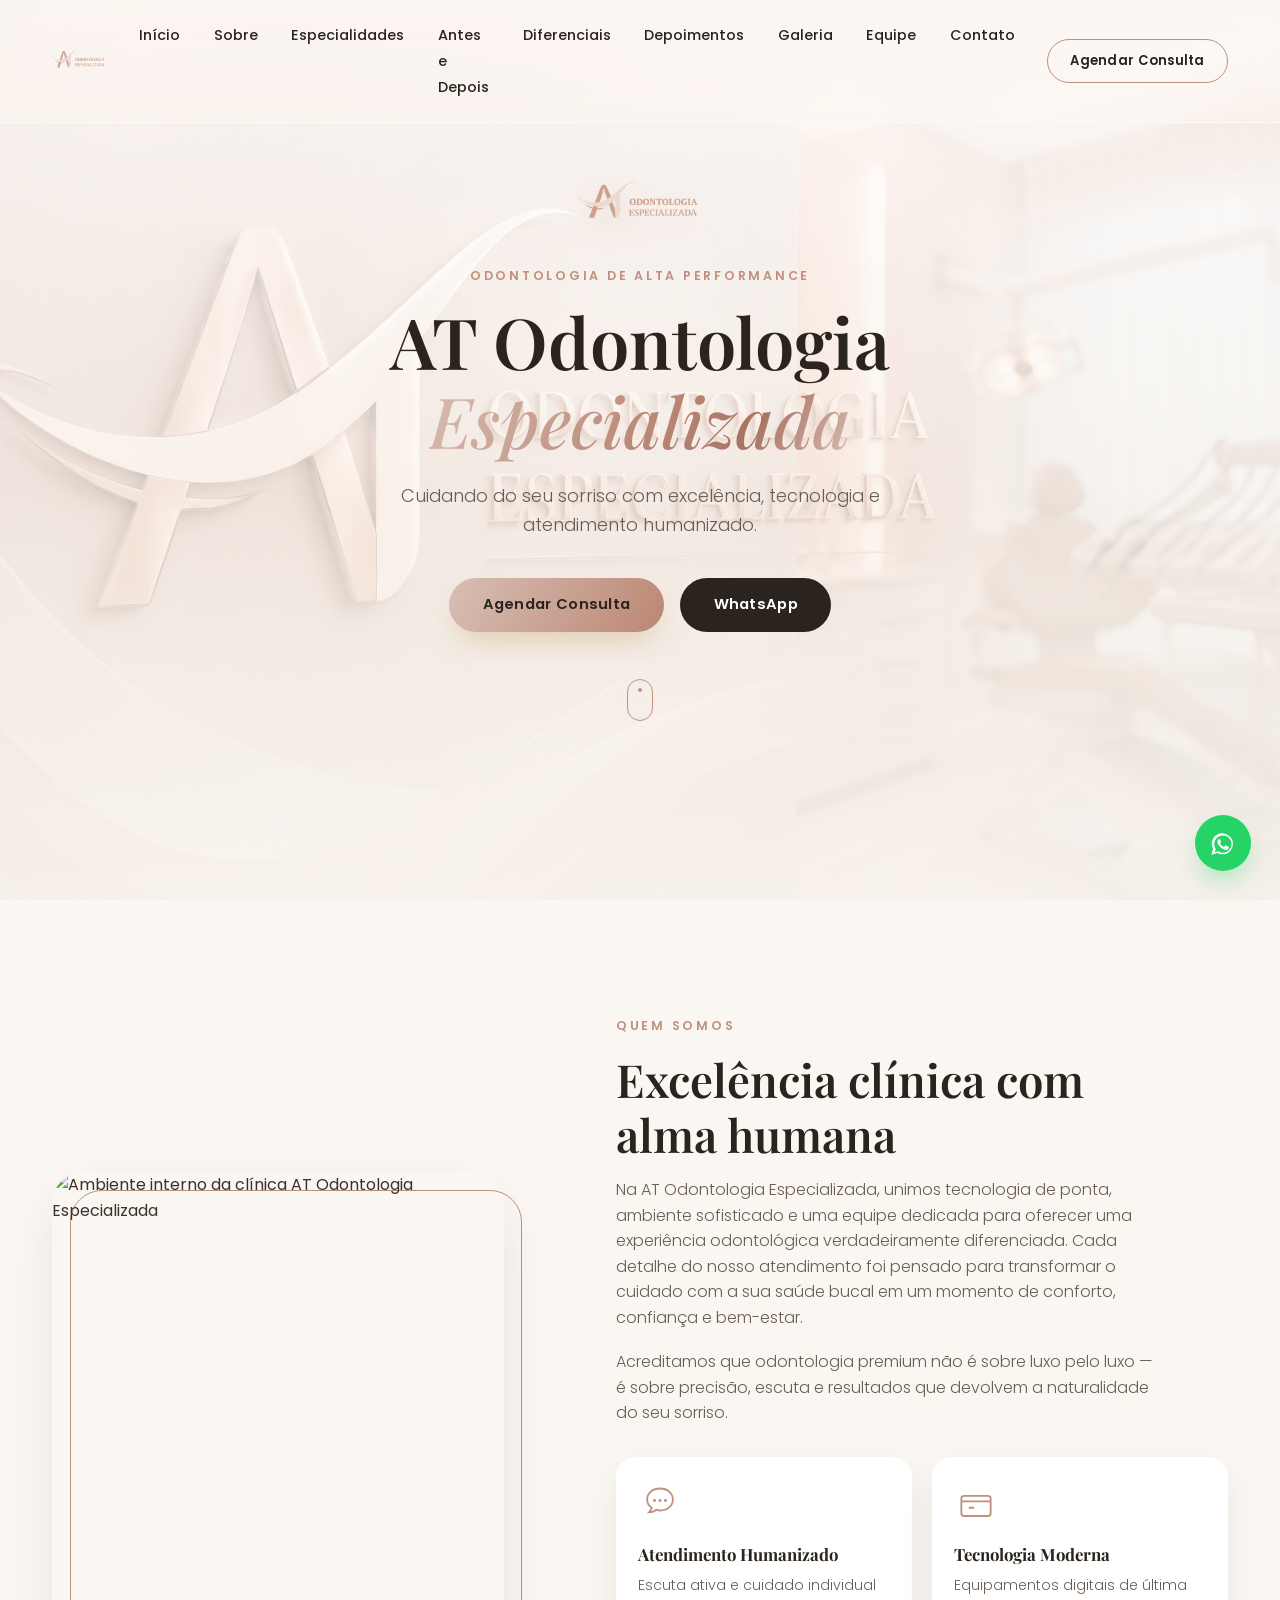
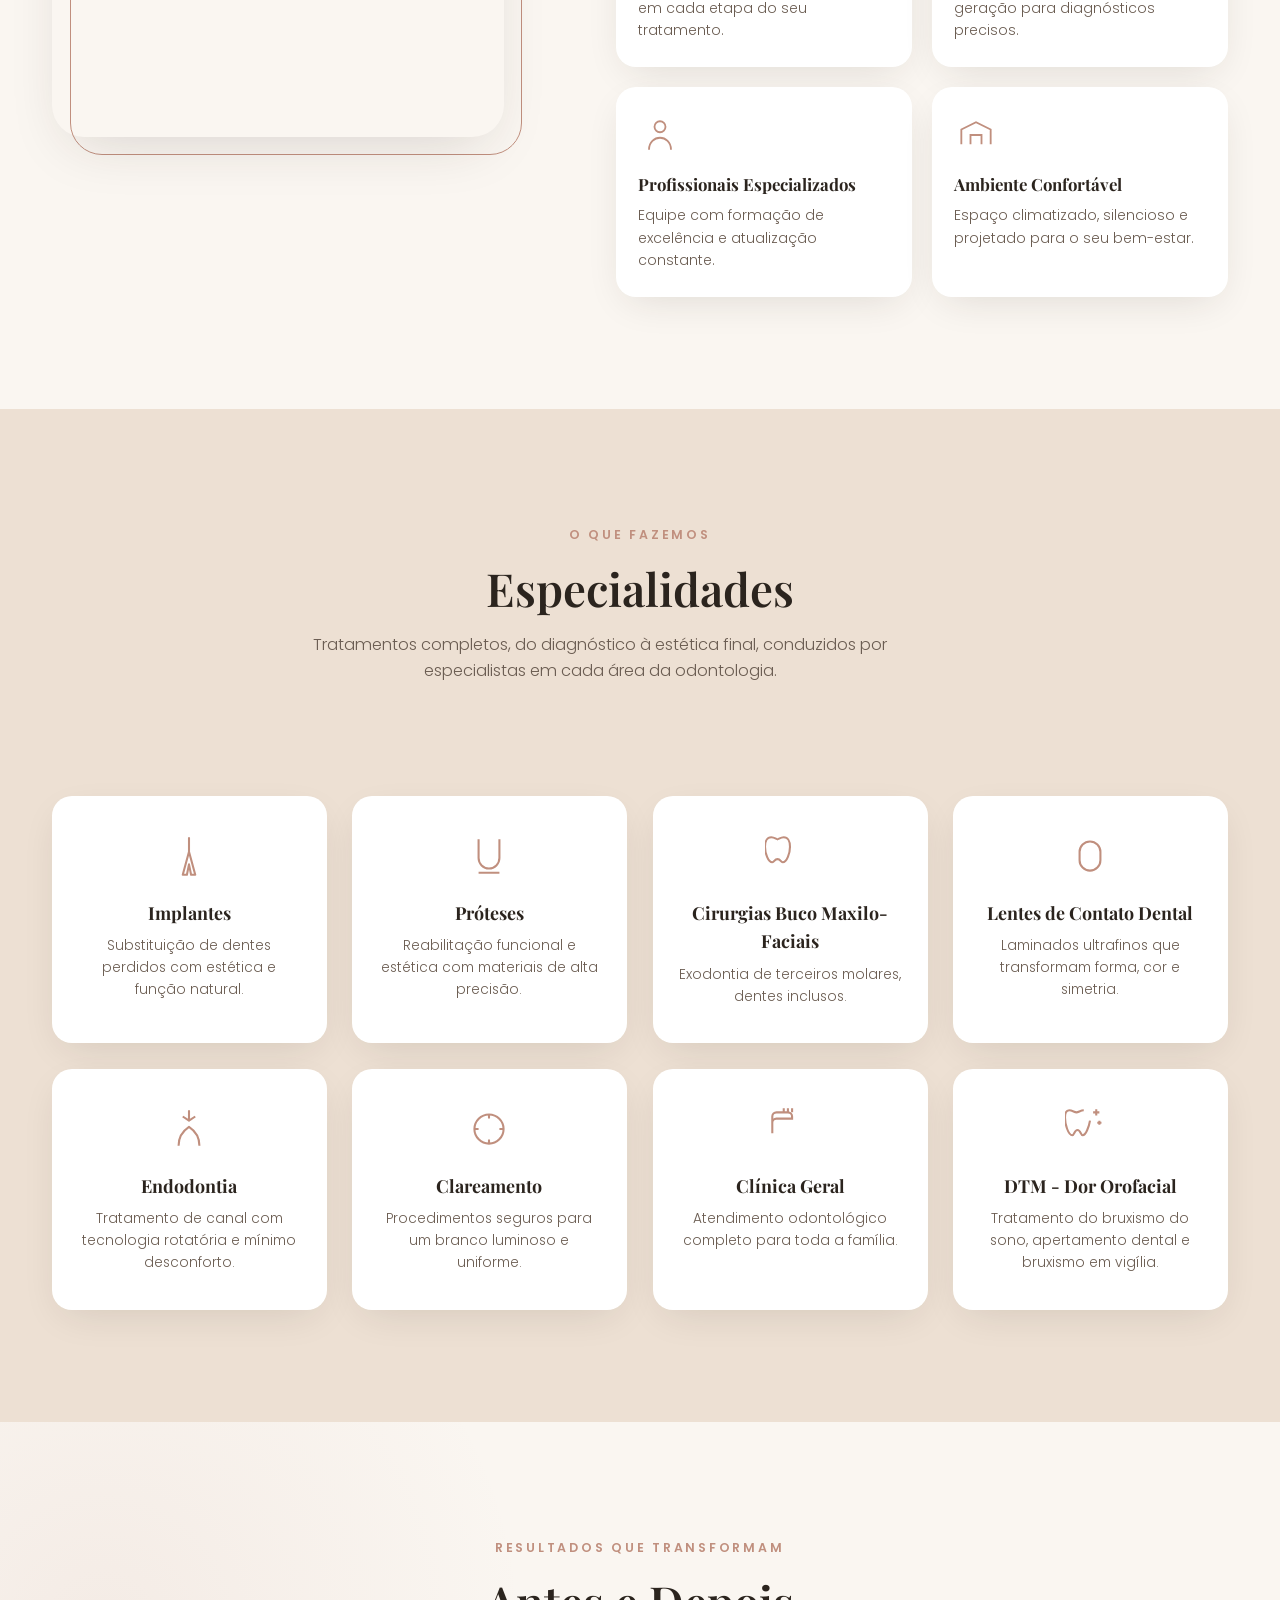
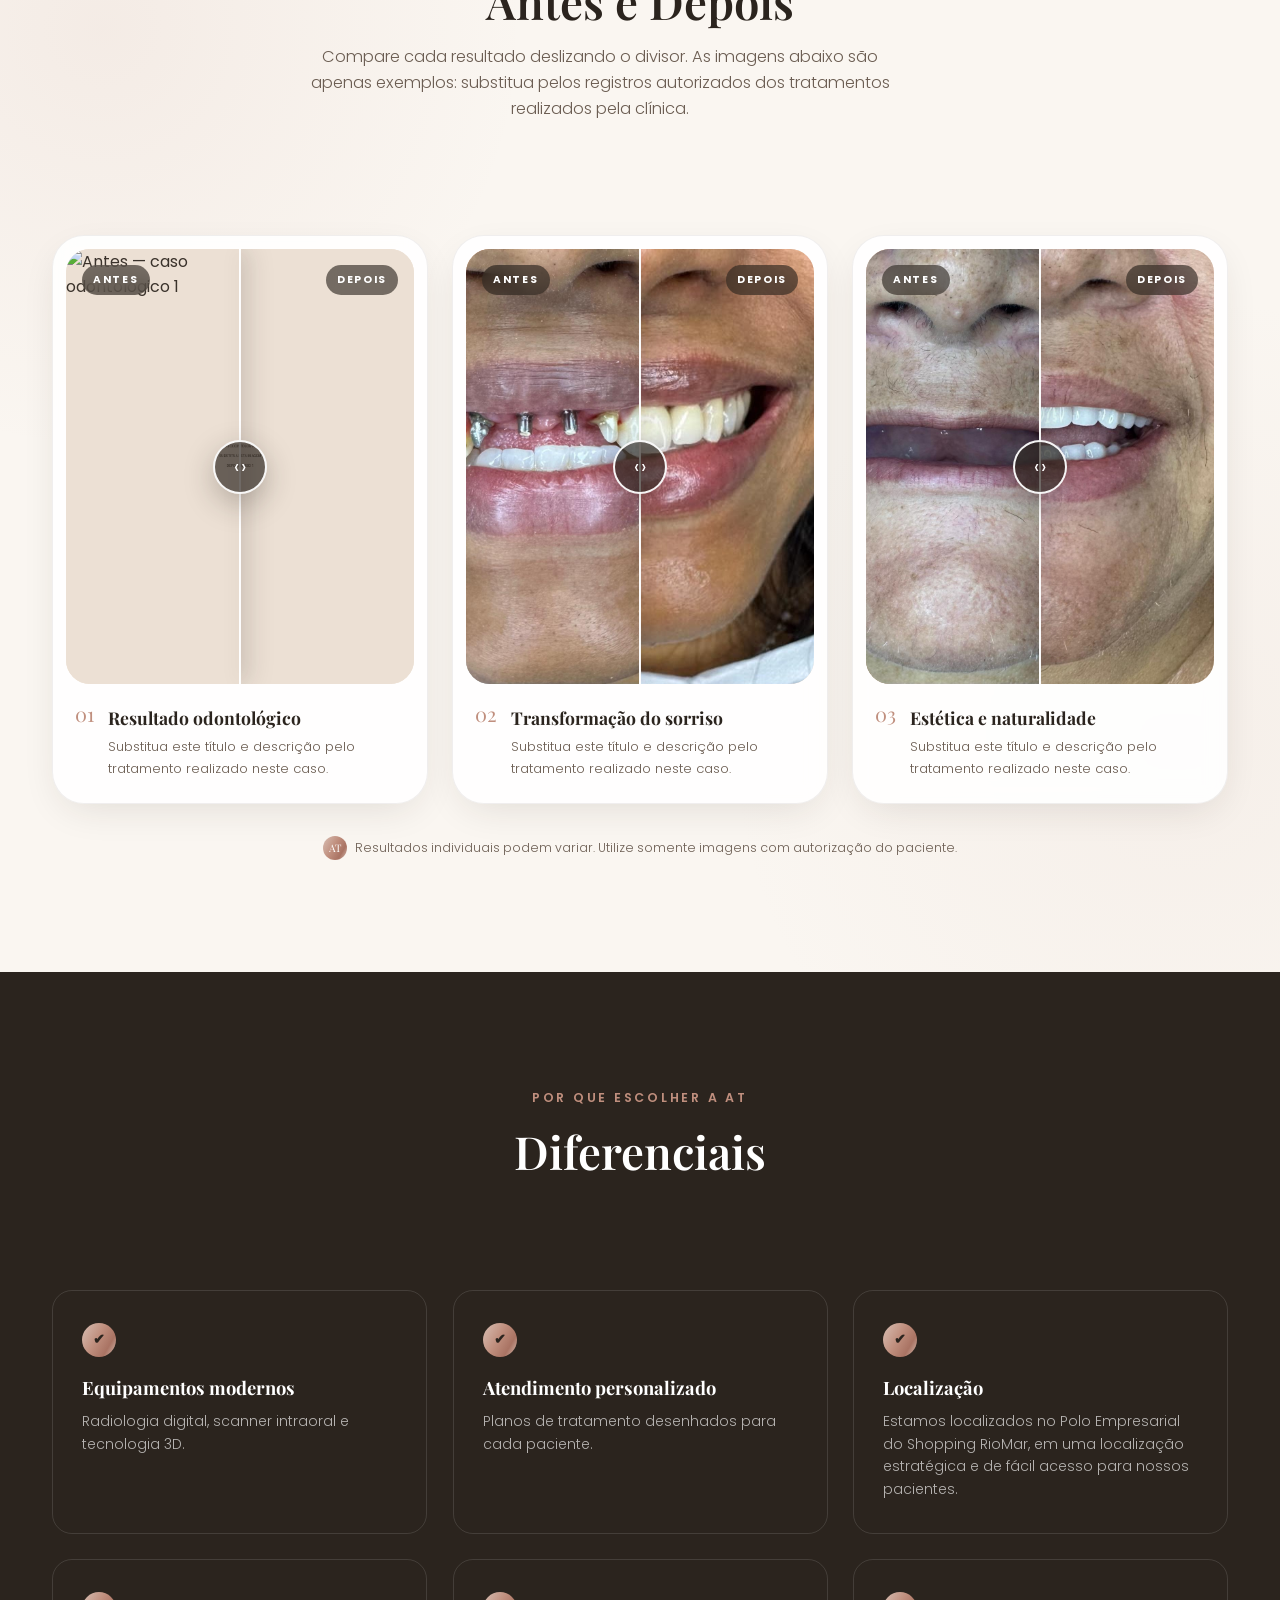
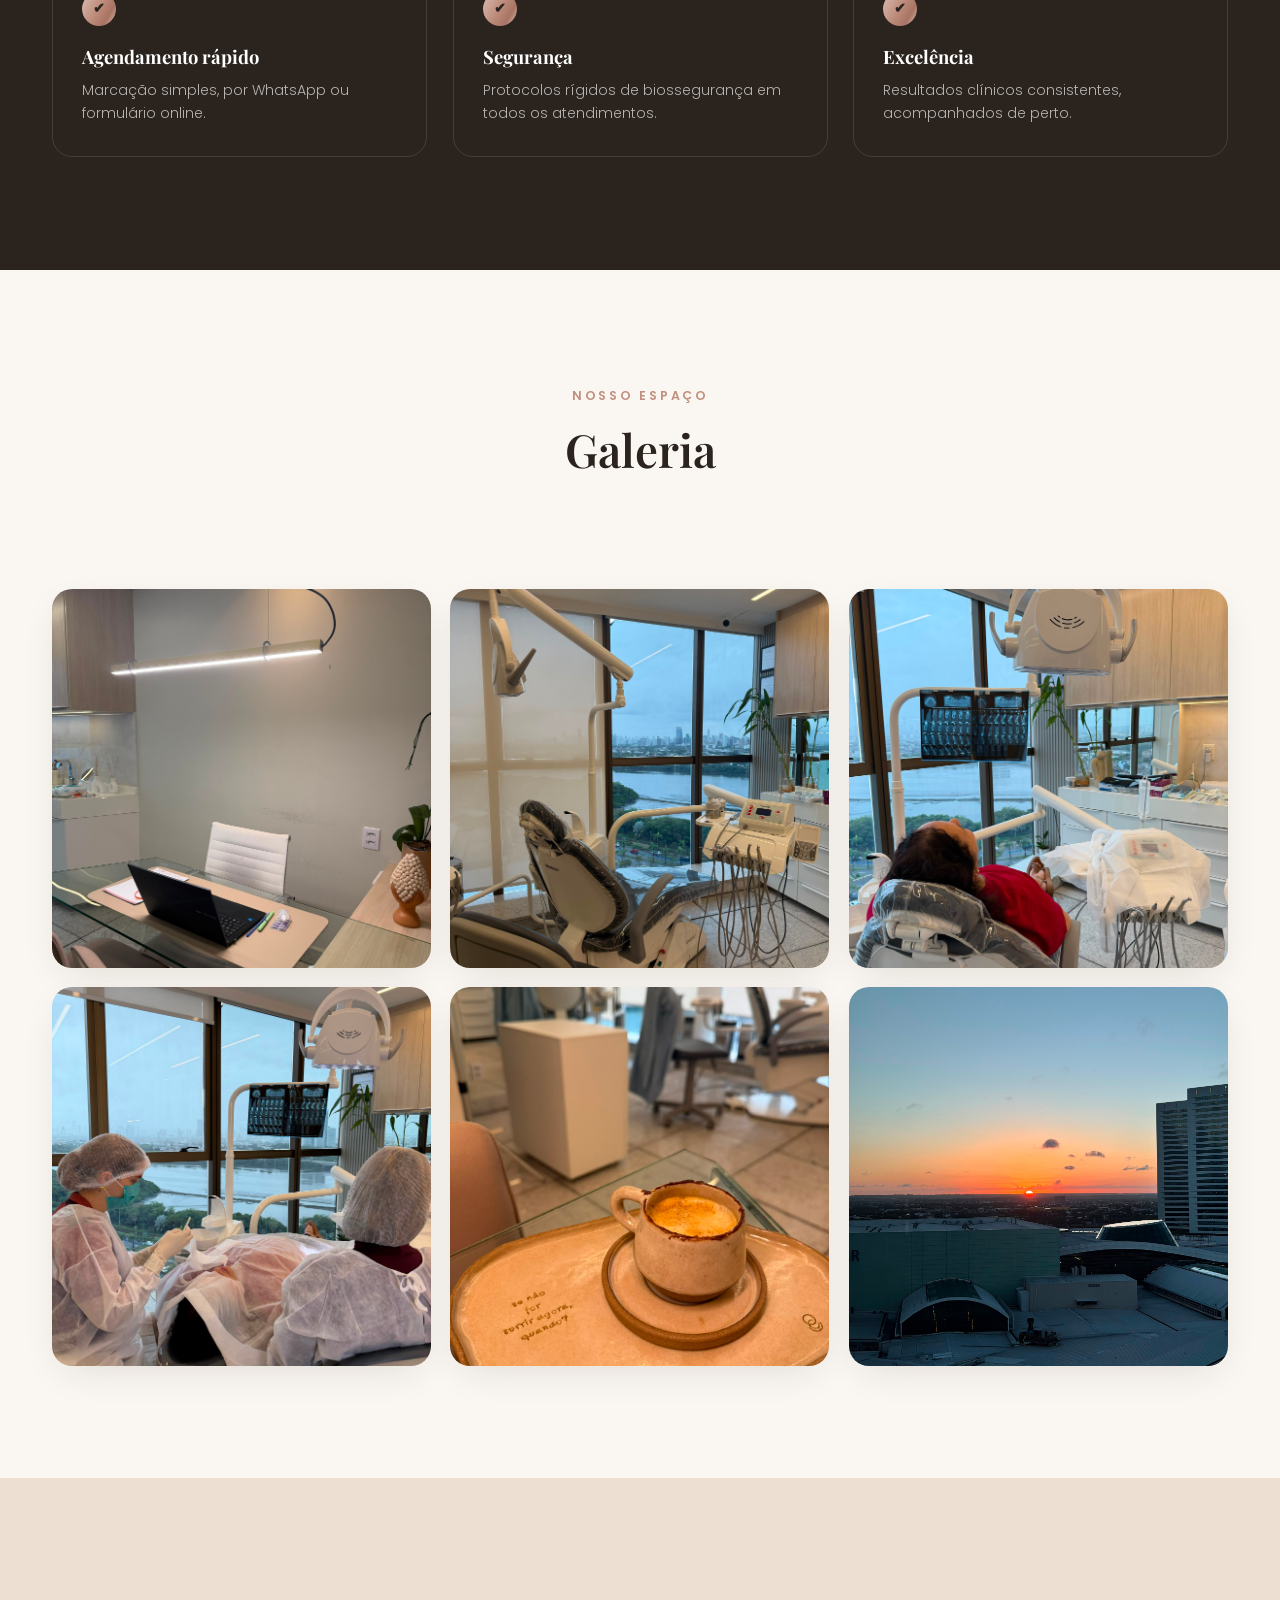
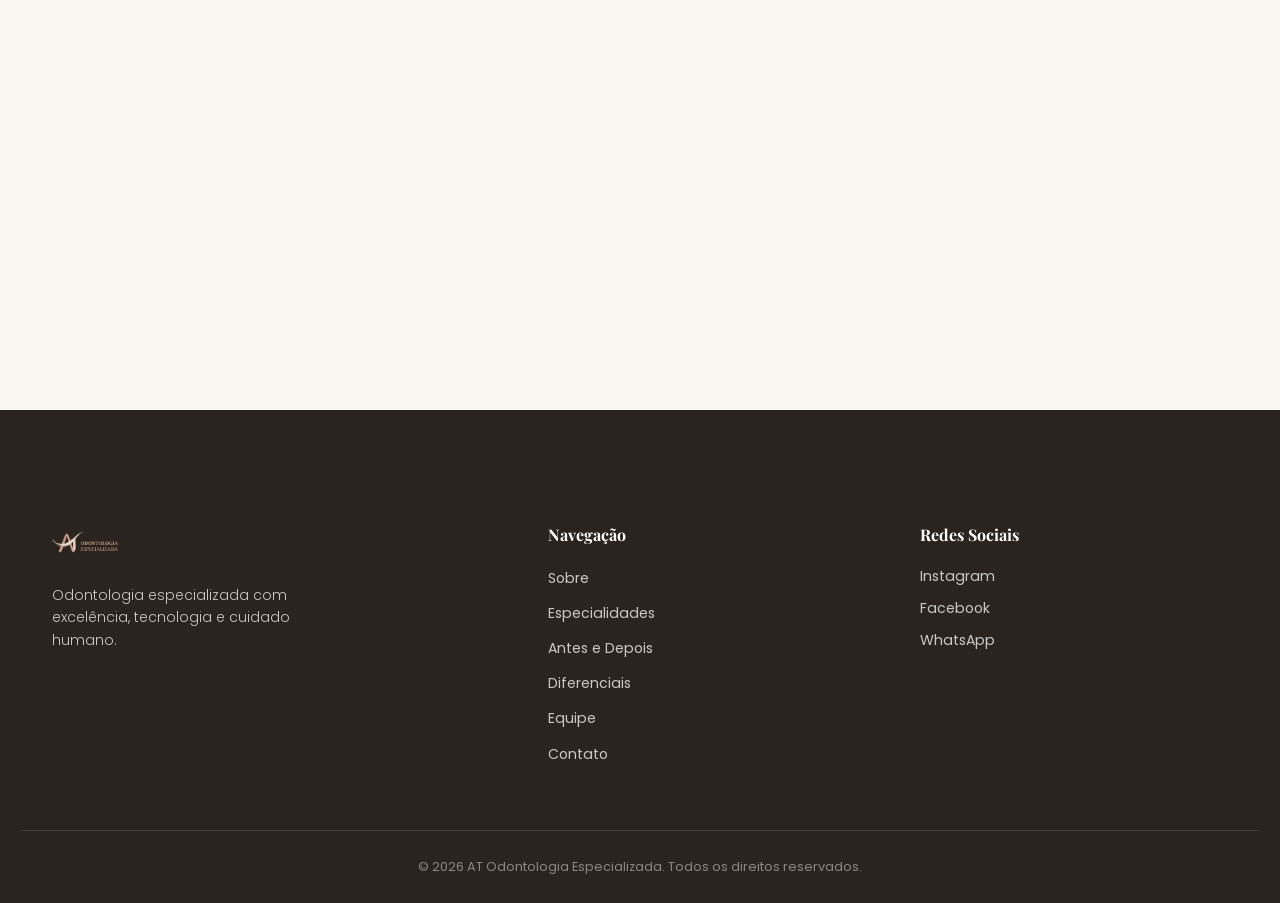
==== commit 0b0a82f7: "Add files via upload" ====
--- a/index.html
+++ b/index.html
@@ -111,7 +111,7 @@
     <section class="about" id="sobre">
       <div class="container about__grid">
         <div class="about__image reveal" data-reveal="left">
-          <img src="img/sobre.jpg" alt="Ambiente interno da clínica AT Odontologia Especializada" loading="lazy">
+          <img src="img/sobre.mp4" alt="Ambiente interno da clínica AT Odontologia Especializada" loading="lazy">
           <div class="about__image-frame" aria-hidden="true"></div>
         </div>
 
@@ -436,60 +436,7 @@
       </div>
     </section>
 
-    <!-- ============================================================
-      
-    ============================================================ -->
-    <!-- DEPOIMENTOS (CARROSSEL) — Avaliações reais do Google
-         O conteúdo dentro de #testimonialTrack é gerado dinamicamente
-         por js/google-reviews.js. Não edite os cartões manualmente:
-         eles são substituídos assim que a API do Google responde.
-    ============================================================= -->
-    <section class="testimonials" id="depoimentos">
-      <div class="container">
-        <div class="section-head">
-          <p class="eyebrow reveal" data-reveal="fade">Confiança</p>
-          <h2 class="section-title reveal" data-reveal="up">O que dizem nossos pacientes</h2>
-
-          <!-- Resumo da nota geral, preenchido dinamicamente -->
-          <div class="reviews-summary" id="reviewsSummary" aria-live="polite">
-            <div class="reviews-summary__score" id="reviewsScore">—</div>
-            <div class="reviews-summary__meta">
-              <div class="stars" id="reviewsStars" aria-hidden="true">★★★★★</div>
-              <span id="reviewsCount">Carregando avaliações do Google…</span>
-            </div>
-            <img src="img/google-logo.png" alt="Google" class="reviews-summary__google-logo">
-          </div>
-        </div>
-
-        <div class="testimonial-carousel reveal" data-reveal="up">
-
-          <!-- Esqueleto de carregamento (visível até a API responder) -->
-          <div class="testimonial-skeleton" id="testimonialSkeleton" aria-hidden="true">
-            <div class="skeleton-card"></div>
-          </div>
-
-          <!-- Mensagem de erro / indisponibilidade (oculta por padrão) -->
-          <div class="testimonial-fallback" id="testimonialFallback" hidden>
-            <p>Não foi possível carregar as avaliações do Google agora.</p>
-            <a href="#" id="testimonialFallbackLink" target="_blank" rel="noopener" class="btn btn--outline btn--sm">Ver avaliações no Google</a>
-          </div>
-
-          <!-- Trilho do carrossel — populado via JavaScript -->
-          <div class="testimonial-track" id="testimonialTrack" hidden></div>
-
-          <div class="testimonial-controls" id="testimonialControls" hidden>
-            <button class="testimonial-btn" id="testimonialPrev" aria-label="Depoimento anterior">‹</button>
-            <div class="testimonial-dots" id="testimonialDots"></div>
-            <button class="testimonial-btn" id="testimonialNext" aria-label="Próximo depoimento">›</button>
-          </div>
-
-          <a href="#" id="testimonialGoogleLink" target="_blank" rel="noopener" class="testimonial-see-all">
-            Ver todas as avaliações no Google
-            <img src="img/google-logo.png" alt="" aria-hidden="true">
-          </a>
-        </div>
-      </div>
-    </section>
+    
 
     <!-- ============================================================
          GALERIA
@@ -716,10 +663,7 @@
     <svg viewBox="0 0 24 24" aria-hidden="true"><path d="M17.6 6.3A8.9 8.9 0 0 0 3.5 16.9L2 22l5.2-1.4a8.9 8.9 0 0 0 4.3 1.1h0a8.9 8.9 0 0 0 6.1-15.4ZM12 20.3h0a7.4 7.4 0 0 1-3.8-1l-.3-.2-2.9.8.8-2.8-.2-.3a7.4 7.4 0 1 1 6.4 3.5Zm4-5.5c-.2-.1-1.3-.6-1.5-.7-.2-.1-.3-.1-.5.1s-.6.7-.8.9-.3.2-.6.1a6 6 0 0 1-1.8-1.1 6.7 6.7 0 0 1-1.2-1.5c-.1-.2 0-.4.1-.5l.4-.4a1.6 1.6 0 0 0 .2-.4.4.4 0 0 0 0-.4c-.1-.1-.5-1.2-.7-1.7s-.4-.4-.5-.4h-.5a.9.9 0 0 0-.6.3 2.7 2.7 0 0 0-.8 2c0 1.2.9 2.3 1 2.5.1.2 1.7 2.7 4.2 3.7a13.9 13.9 0 0 0 1.4.5 3.3 3.3 0 0 0 1.5.1 2.5 2.5 0 0 0 1.6-1.1 2 2 0 0 0 .2-1.1c0-.1-.2-.2-.4-.3Z"/></svg>
   </a>
 
-   <!-- Configuração da integração com o Google (edite js/google-reviews-config.js) -->
-  <script src="js/google-reviews-config.js"></script>
-  <!-- Busca e renderiza as avaliações reais do Google no carrossel -->
-  <script src="js/google-reviews.js"></script>
+ 
   <!-- Scripts gerais do site -->
   <script src="js/script.js"></script>
 
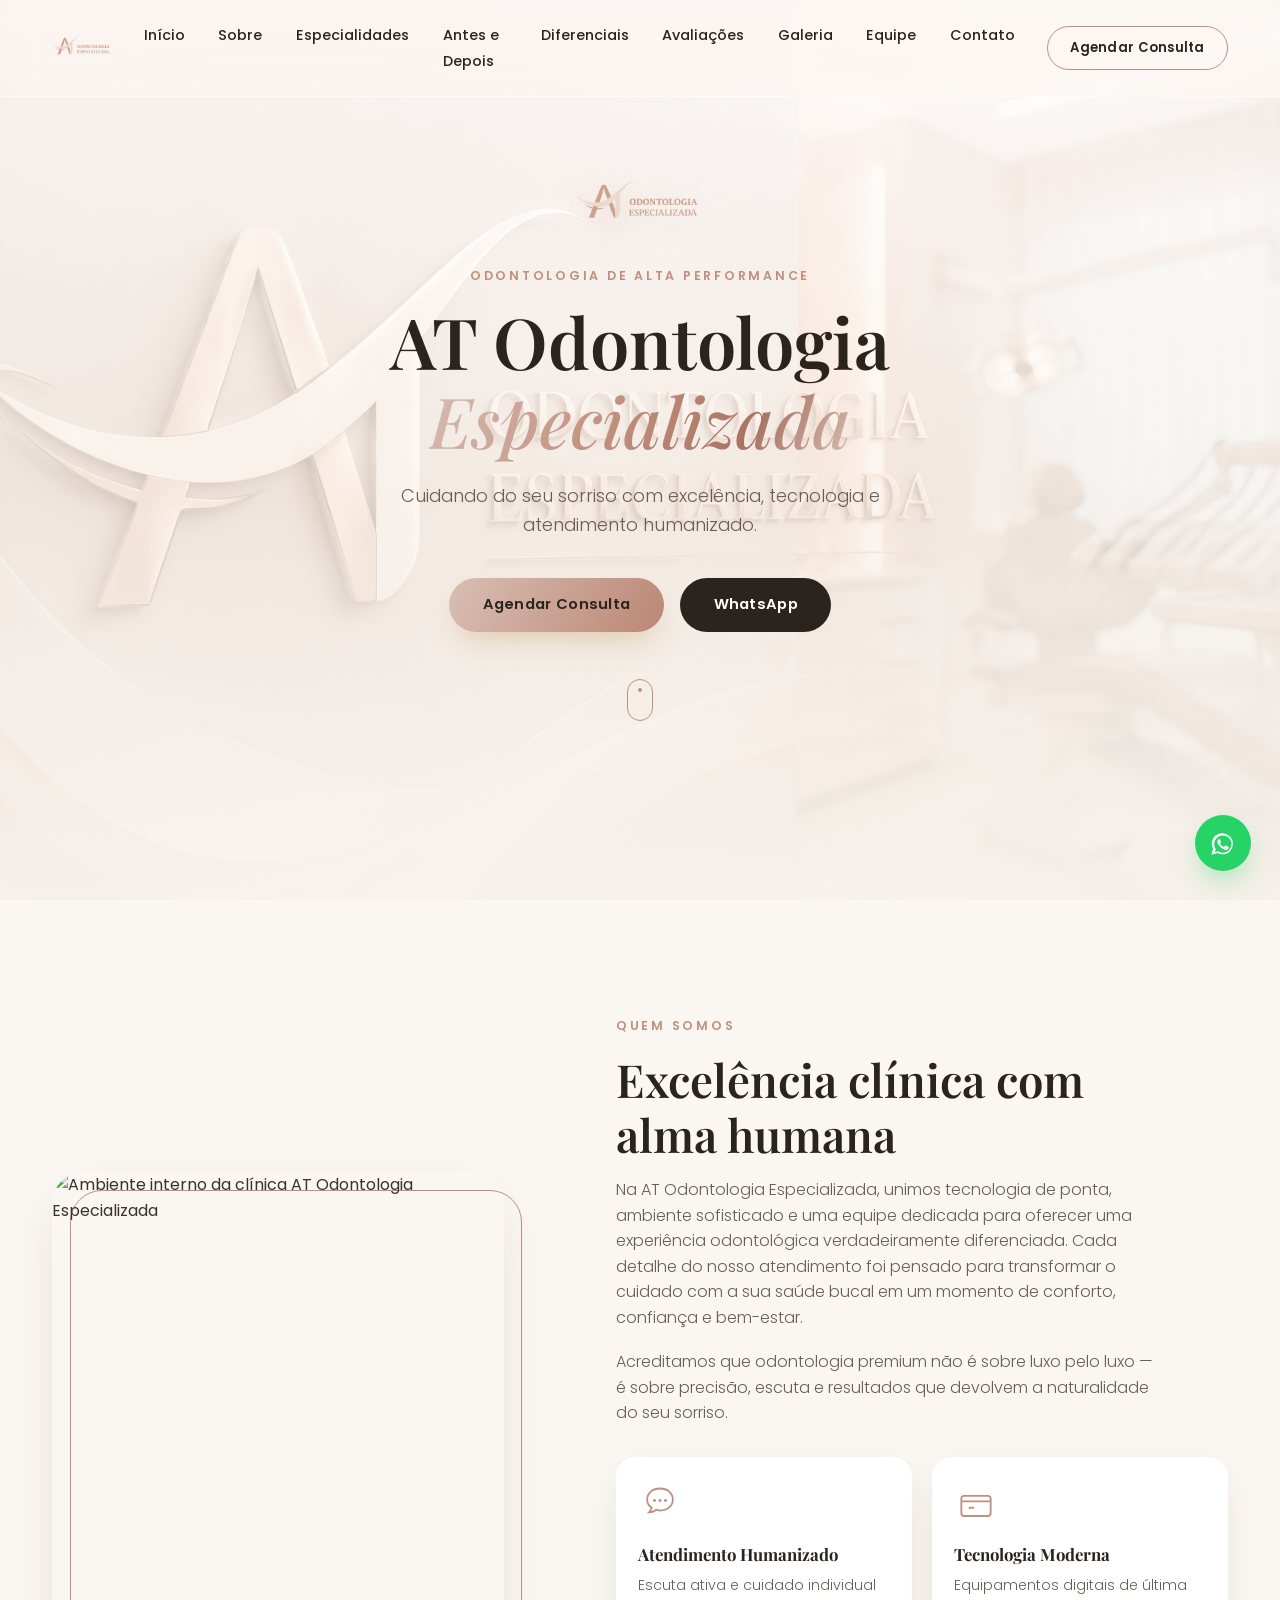
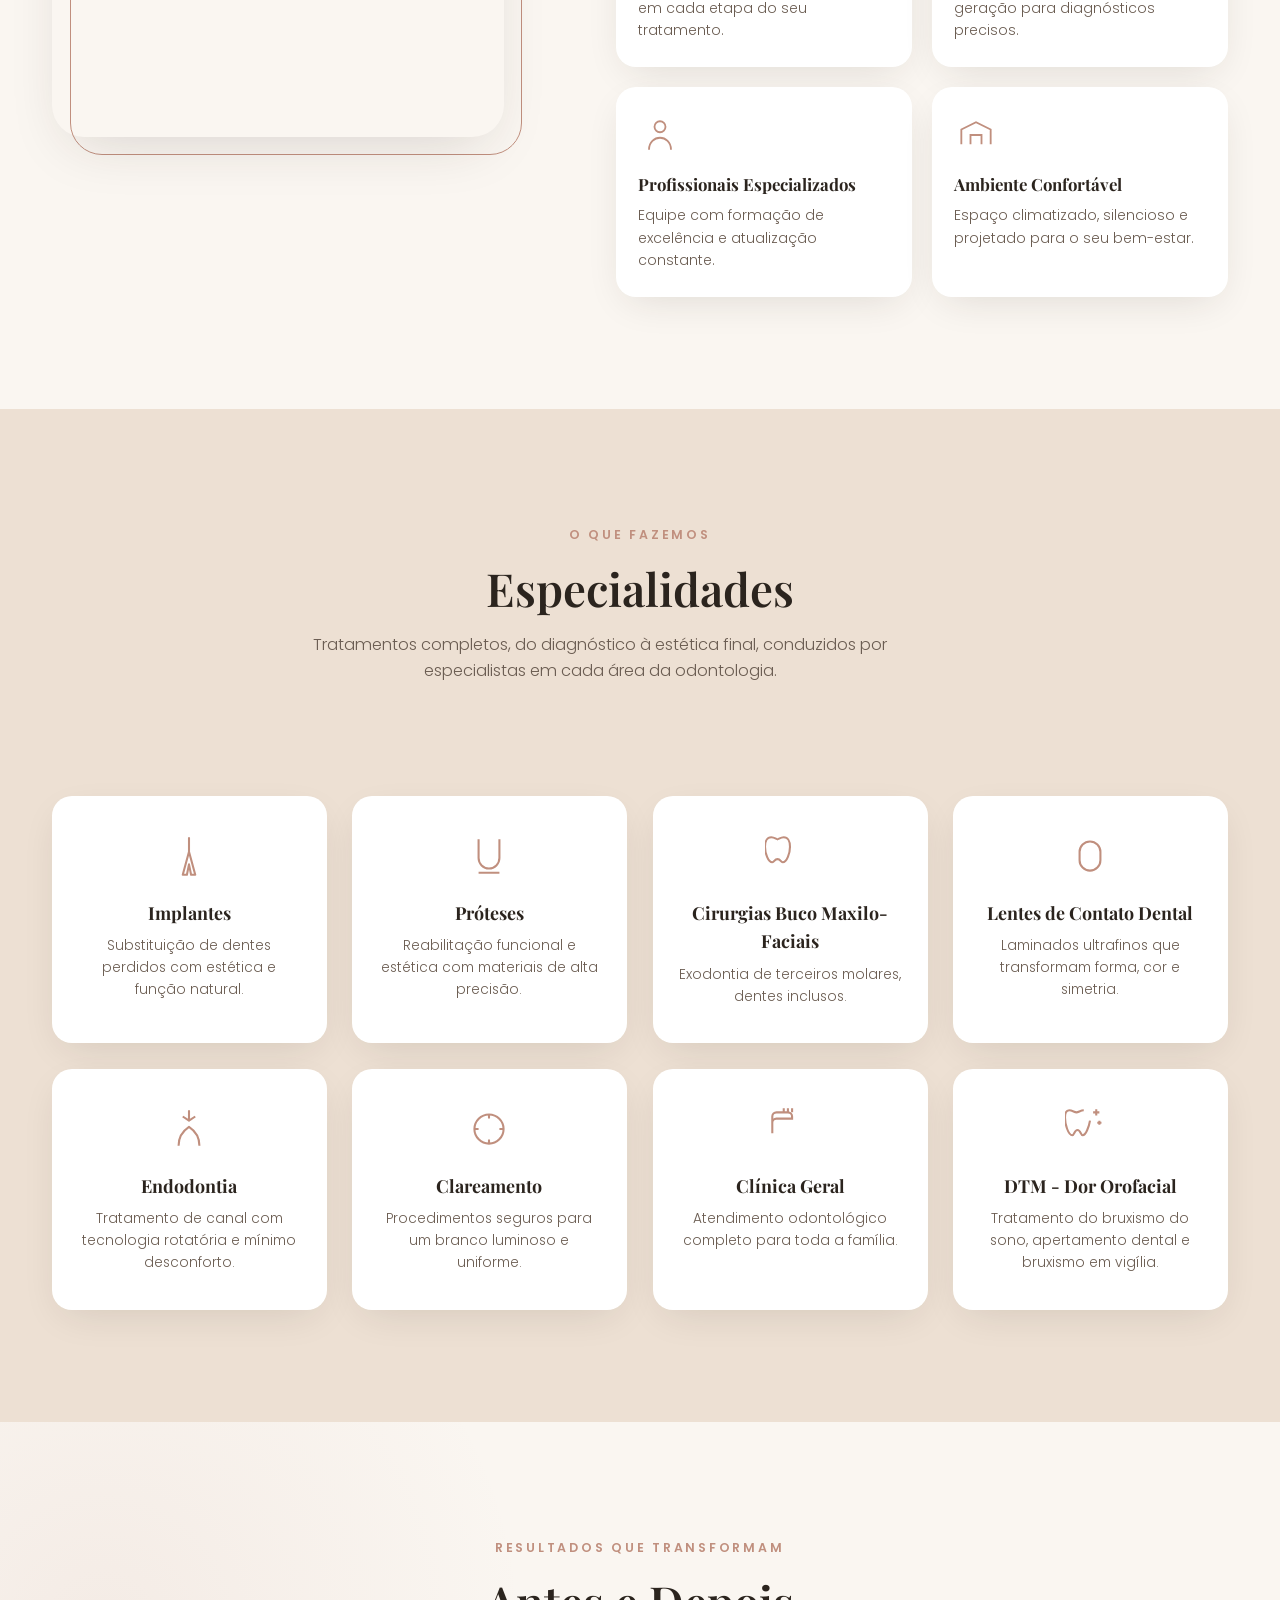
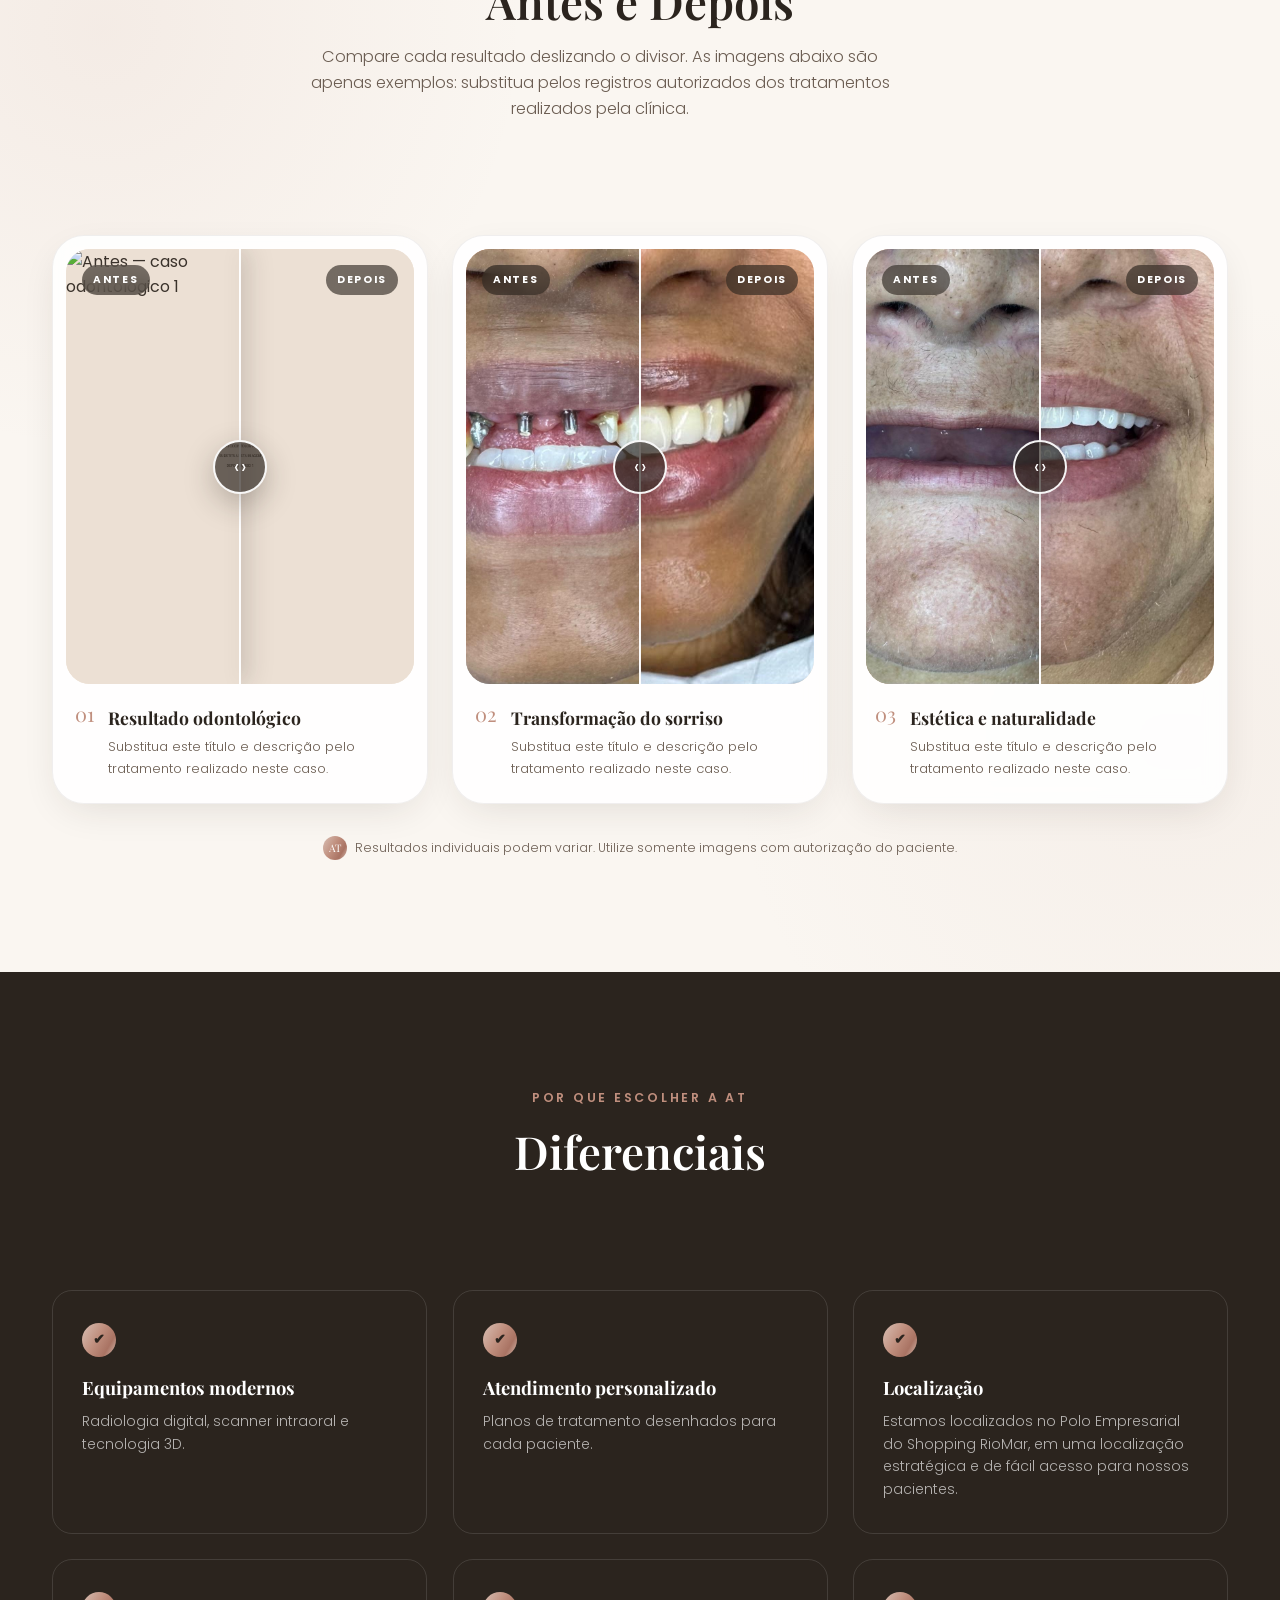
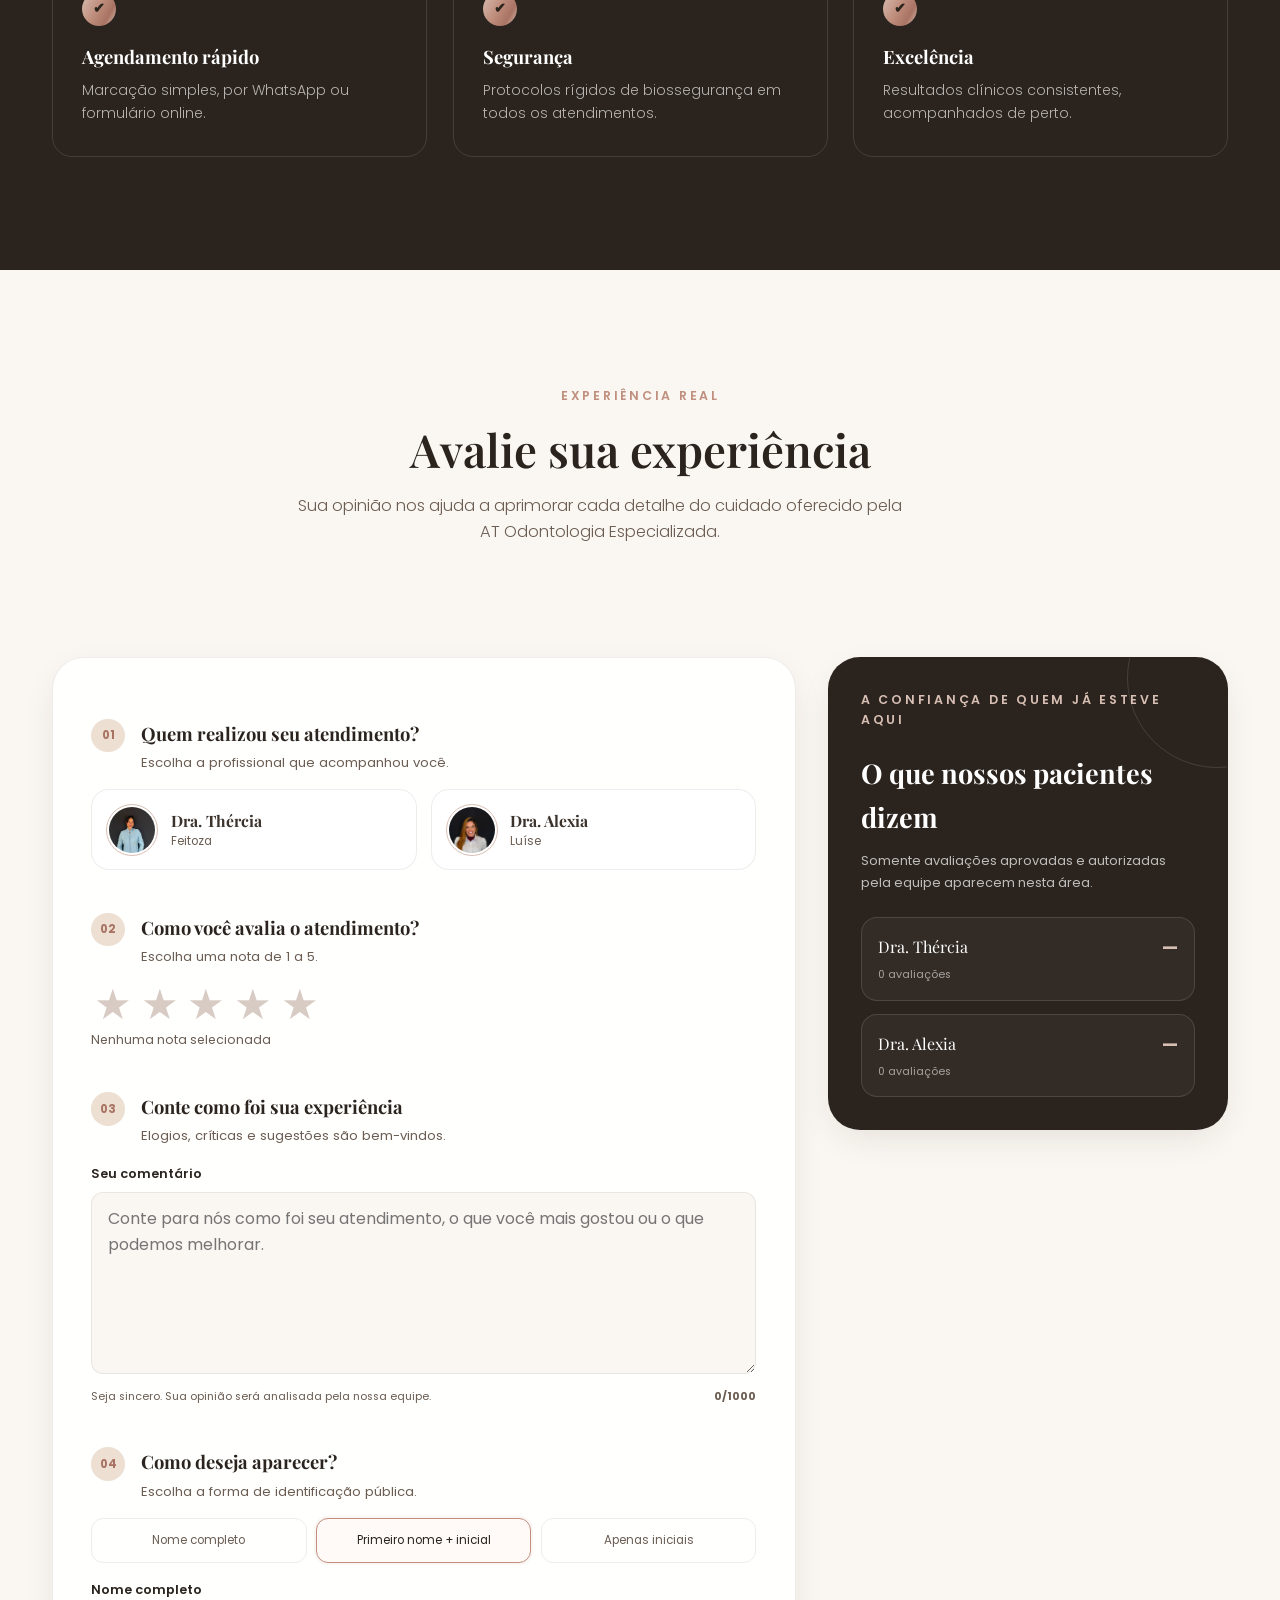
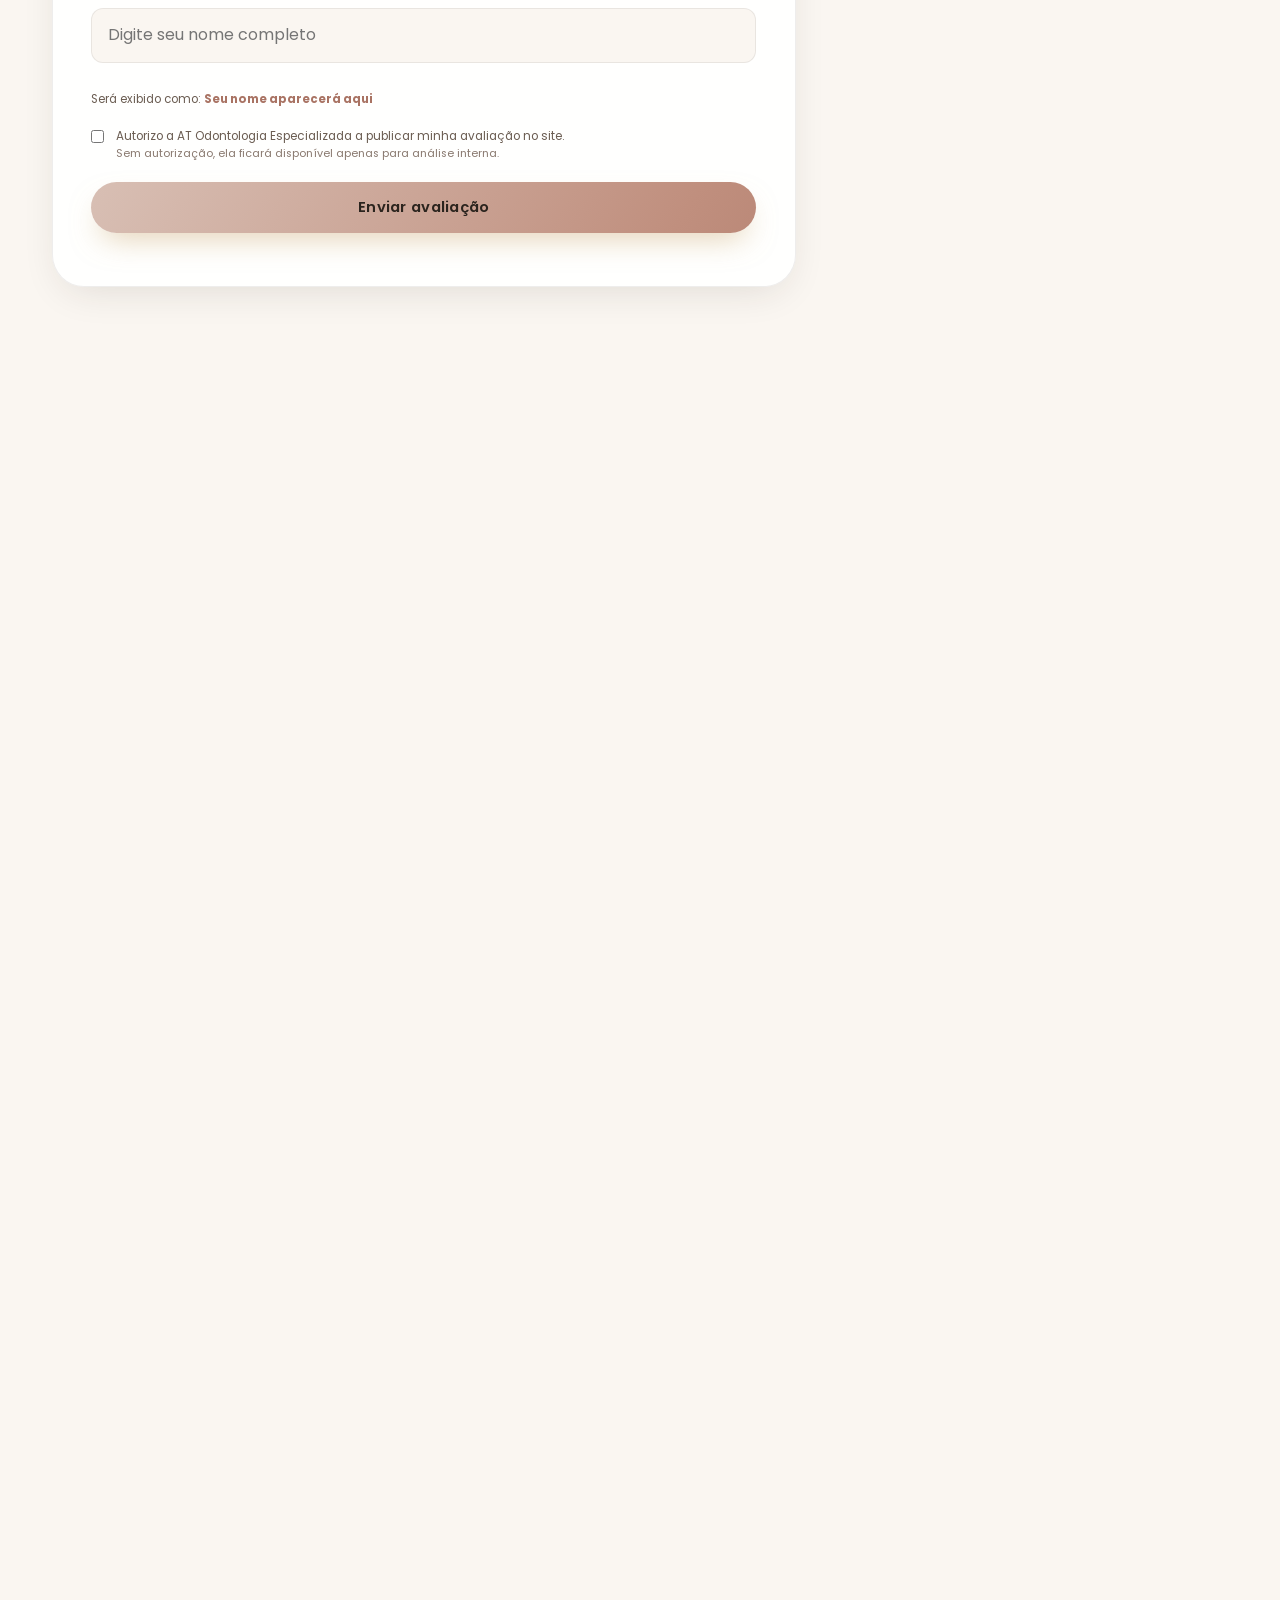
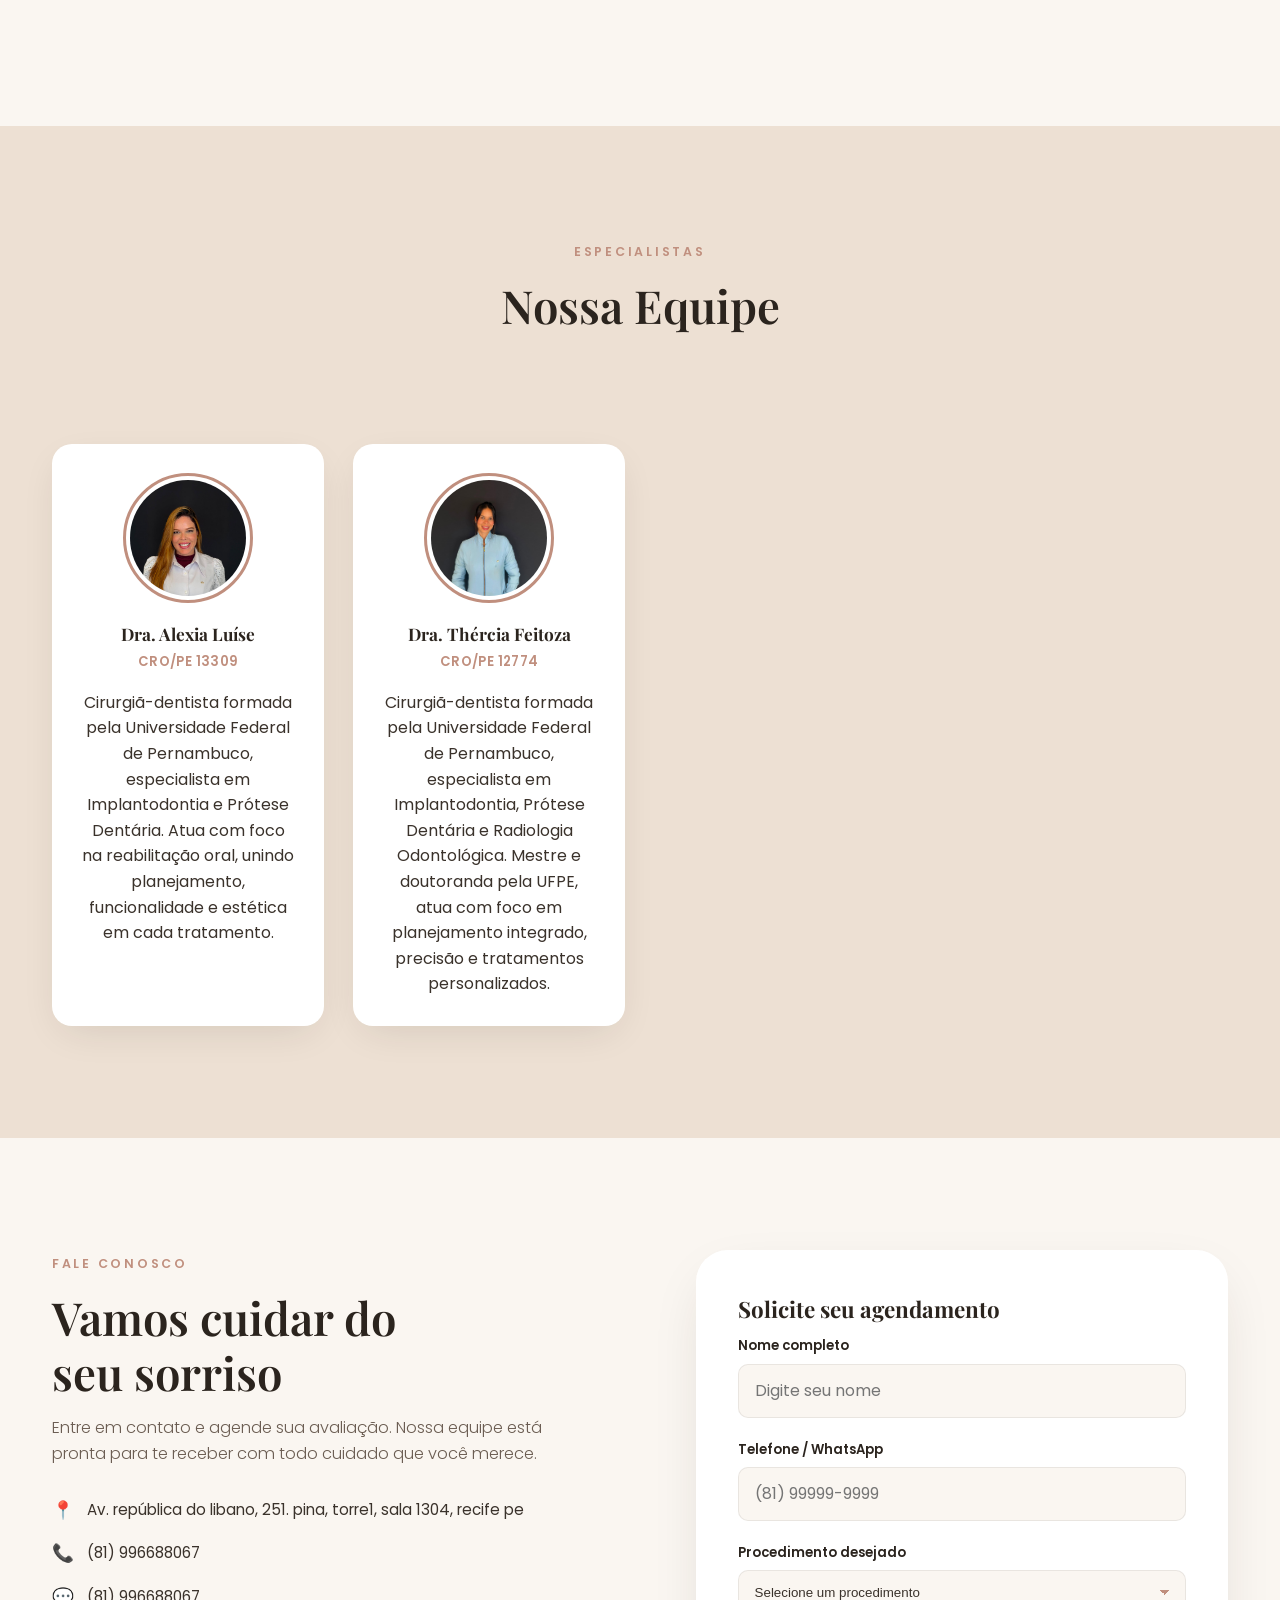
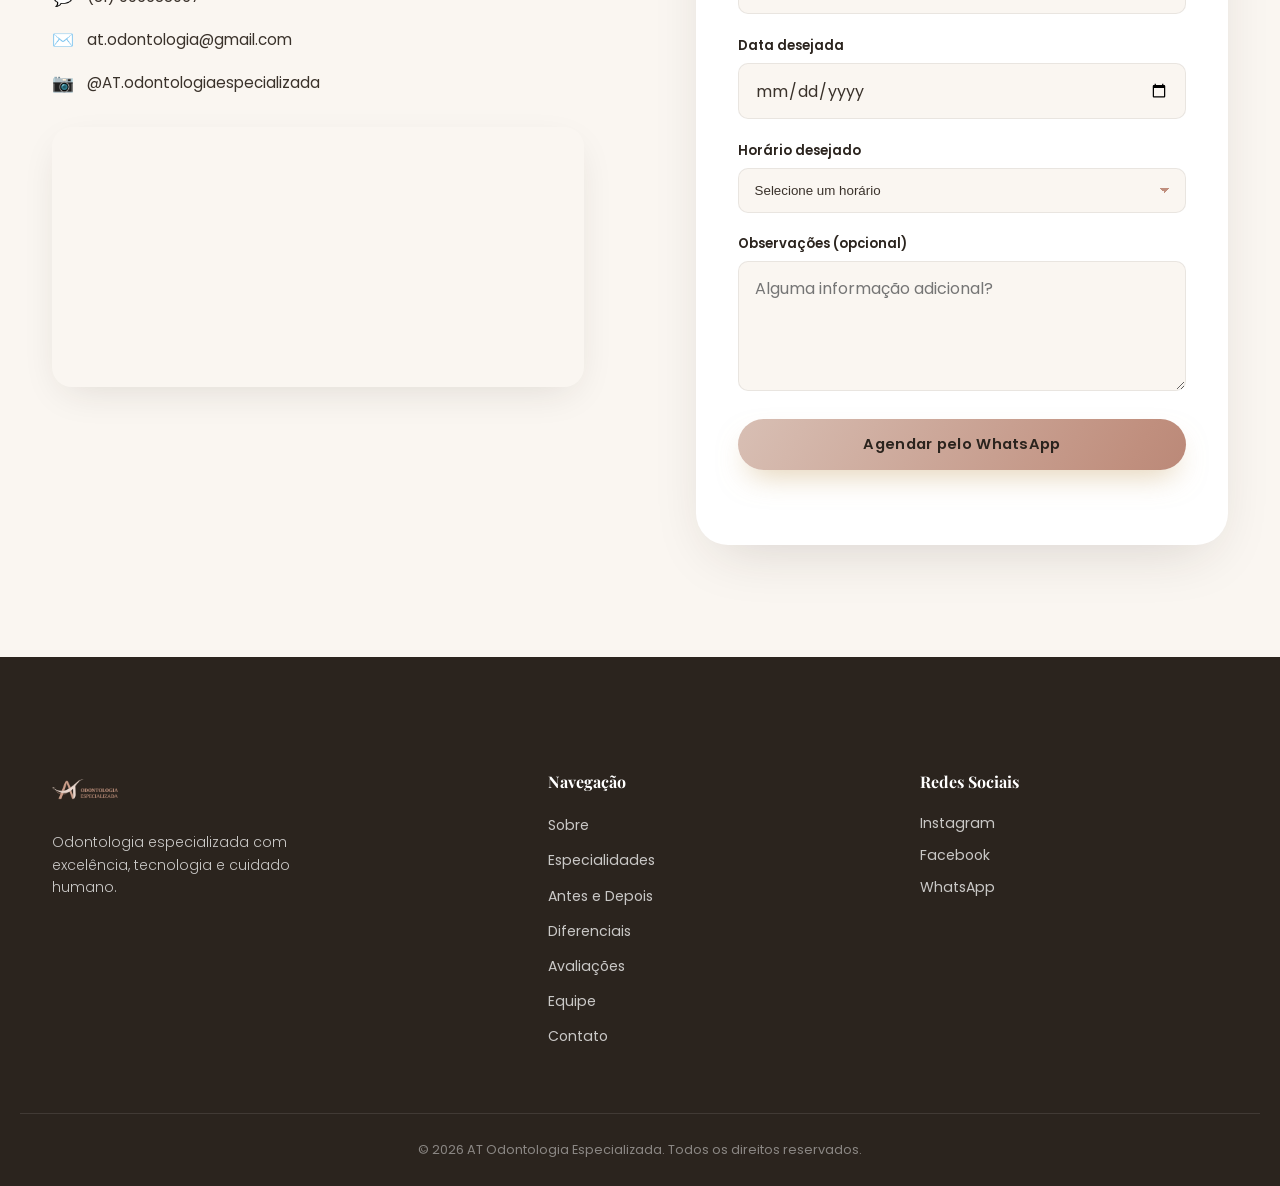
==== commit 91ade57a: "Add files via upload" ====
--- a/index.html
+++ b/index.html
@@ -30,6 +30,7 @@
 
   <!-- Estilos -->
   <link rel="stylesheet" href="css/style.css">
+  <link rel="stylesheet" href="css/avaliacoes.css">
 </head>
 <body>
 
@@ -56,7 +57,7 @@
           <li><a href="#especialidades" class="navbar__link">Especialidades</a></li>
           <li><a href="#antes-depois" class="navbar__link">Antes e Depois</a></li>
           <li><a href="#diferenciais" class="navbar__link">Diferenciais</a></li>
-          <li><a href="#depoimentos" class="navbar__link">Depoimentos</a></li>
+          <li><a href="#avaliacoes" class="navbar__link">Avaliações</a></li>
           <li><a href="#galeria" class="navbar__link">Galeria</a></li>
           <li><a href="#equipe" class="navbar__link">Equipe</a></li>
           <li><a href="#contato" class="navbar__link">Contato</a></li>
@@ -437,6 +438,111 @@
     </section>
 
     
+
+    <!-- ============================================================
+         AVALIAÇÕES
+    ============================================================= -->
+    <section class="reviews" id="avaliacoes">
+      <div class="container">
+        <div class="section-head">
+          <p class="eyebrow reveal" data-reveal="fade">Experiência real</p>
+          <h2 class="section-title reveal" data-reveal="up">Avalie sua experiência</h2>
+          <p class="section-subtitle reveal" data-reveal="up">Sua opinião nos ajuda a aprimorar cada detalhe do cuidado oferecido pela AT Odontologia Especializada.</p>
+        </div>
+
+        <div class="review-layout">
+          <div class="review-form-card reveal" data-reveal="up">
+            <form id="reviewForm" novalidate>
+              <div class="review-step">
+                <span class="review-step__number">01</span>
+                <div>
+                  <h3>Quem realizou seu atendimento?</h3>
+                  <p>Escolha a profissional que acompanhou você.</p>
+                </div>
+              </div>
+              <div class="professional-picker" role="group" aria-label="Profissional avaliada">
+                <button type="button" class="professional-choice" data-profissional="thércia" aria-pressed="false">
+                  <span class="professional-choice__photo"><img src="img/equipe-2.jpeg" alt="Dra. Thércia Feitoza"></span>
+                  <span><strong>Dra. Thércia</strong><small>Feitoza</small></span>
+                  <span class="professional-choice__check" aria-hidden="true">✓</span>
+                </button>
+                <button type="button" class="professional-choice" data-profissional="alexia" aria-pressed="false">
+                  <span class="professional-choice__photo"><img src="img/equipe-1.jpeg" alt="Dra. Alexia Luíse"></span>
+                  <span><strong>Dra. Alexia</strong><small>Luíse</small></span>
+                  <span class="professional-choice__check" aria-hidden="true">✓</span>
+                </button>
+              </div>
+              <p class="review-error" id="professionalError" role="alert"></p>
+
+              <div class="review-step">
+                <span class="review-step__number">02</span>
+                <div><h3>Como você avalia o atendimento?</h3><p>Escolha uma nota de 1 a 5.</p></div>
+              </div>
+              <div class="star-rating" id="reviewStars" role="radiogroup" aria-label="Avaliação de 1 a 5 estrelas">
+                <button type="button" data-rating="1" role="radio" aria-label="1 estrela" aria-checked="false">★</button>
+                <button type="button" data-rating="2" role="radio" aria-label="2 estrelas" aria-checked="false">★</button>
+                <button type="button" data-rating="3" role="radio" aria-label="3 estrelas" aria-checked="false">★</button>
+                <button type="button" data-rating="4" role="radio" aria-label="4 estrelas" aria-checked="false">★</button>
+                <button type="button" data-rating="5" role="radio" aria-label="5 estrelas" aria-checked="false">★</button>
+              </div>
+              <p class="rating-value" id="ratingValue">Nenhuma nota selecionada</p>
+              <p class="review-error" id="ratingError" role="alert"></p>
+
+              <div class="review-step">
+                <span class="review-step__number">03</span>
+                <div><h3>Conte como foi sua experiência</h3><p>Elogios, críticas e sugestões são bem-vindos.</p></div>
+              </div>
+              <div class="review-field">
+                <label for="reviewComment">Seu comentário</label>
+                <textarea id="reviewComment" maxlength="1000" rows="6" placeholder="Conte para nós como foi seu atendimento, o que você mais gostou ou o que podemos melhorar." required></textarea>
+                <div class="review-field__meta"><span>Seja sincero. Sua opinião será analisada pela nossa equipe.</span><strong id="reviewCounter">0/1000</strong></div>
+                <p class="review-error" id="commentError" role="alert"></p>
+              </div>
+
+              <div class="review-step">
+                <span class="review-step__number">04</span>
+                <div><h3>Como deseja aparecer?</h3><p>Escolha a forma de identificação pública.</p></div>
+              </div>
+              <div class="name-options" role="radiogroup" aria-label="Forma de exibição do nome">
+                <label><input type="radio" name="reviewNameMode" value="completo"><span>Nome completo</span></label>
+                <label><input type="radio" name="reviewNameMode" value="primeiro_inicial" checked><span>Primeiro nome + inicial</span></label>
+                <label><input type="radio" name="reviewNameMode" value="iniciais"><span>Apenas iniciais</span></label>
+              </div>
+              <div class="review-field">
+                <label for="reviewName">Nome completo</label>
+                <input id="reviewName" name="reviewName" type="text" maxlength="120" autocomplete="name" placeholder="Digite seu nome completo" required>
+                <p class="review-error" id="nameError" role="alert"></p>
+                <p class="review-name-preview">Será exibido como: <strong id="reviewNamePreview">Seu nome aparecerá aqui</strong></p>
+              </div>
+
+              <label class="consent-row"><input type="checkbox" id="reviewConsent"><span>Autorizo a AT Odontologia Especializada a publicar minha avaliação no site. <small>Sem autorização, ela ficará disponível apenas para análise interna.</small></span></label>
+
+              <input type="text" id="reviewWebsite" tabindex="-1" autocomplete="off" aria-hidden="true" class="review-honeypot">
+              <button type="submit" class="btn btn--primary btn--block review-submit">Enviar avaliação</button>
+              <p class="review-feedback" id="reviewFeedback" role="status" aria-live="polite"></p>
+            </form>
+          </div>
+
+          <aside class="review-summary reveal" data-reveal="up" aria-label="Resumo das avaliações">
+            <div class="review-summary__intro"><span class="eyebrow">A confiança de quem já esteve aqui</span><h3>O que nossos pacientes dizem</h3><p>Somente avaliações aprovadas e autorizadas pela equipe aparecem nesta área.</p></div>
+            <div class="review-summary__professionals">
+              <div class="review-score"><span>Dra. Thércia</span><strong data-average="thércia">—</strong><small data-count="thércia">0 avaliações</small></div>
+              <div class="review-score"><span>Dra. Alexia</span><strong data-average="alexia">—</strong><small data-count="alexia">0 avaliações</small></div>
+            </div>
+          </aside>
+        </div>
+
+        <div class="reviews-public reveal" data-reveal="up">
+          <div class="reviews-toolbar" role="group" aria-label="Filtrar avaliações">
+            <button type="button" class="review-filter is-active" data-review-filter="todas" aria-pressed="true">Todas</button>
+            <button type="button" class="review-filter" data-review-filter="thércia" aria-pressed="false">Dra. Thércia</button>
+            <button type="button" class="review-filter" data-review-filter="alexia" aria-pressed="false">Dra. Alexia</button>
+          </div>
+          <div class="reviews-grid" id="reviewsGrid"></div>
+          <p class="reviews-empty" id="reviewsEmpty" hidden>Ainda não há avaliações publicadas para este filtro.</p>
+        </div>
+      </div>
+    </section>
 
     <!-- ============================================================
          GALERIA
@@ -494,7 +600,7 @@
             </div>
             <h3>Dra. Alexia Luíse</h3>
             <p class="team-card__role">CRO/PE 13309</p>
-            <p class="team-card__bio"></p>Cirurgiã-dentista formada pela Universidade Federal de Pernambuco, especialista em Implantodontia e Prótese Dentária. Atua com foco na reabilitação oral, unindo planejamento, funcionalidade e estética em cada tratamento.</p>
+            <p class="team-card__bio">Cirurgiã-dentista formada pela Universidade Federal de Pernambuco, especialista em Implantodontia e Prótese Dentária. Atua com foco na reabilitação oral, unindo planejamento, funcionalidade e estética em cada tratamento.</p>
 
           </article>
 
@@ -507,8 +613,6 @@
             <p class="team-card__role">CRO/PE 12774</p>
             <p class="team-card__bio">Cirurgiã-dentista formada pela Universidade Federal de Pernambuco, especialista em Implantodontia, Prótese Dentária e Radiologia Odontológica. Mestre e doutoranda pela UFPE, atua com foco em planejamento integrado, precisão e tratamentos personalizados.</p>
               
-          </article>
-
           </article>
         </div>
       </div>
@@ -635,6 +739,7 @@
           <li><a href="#especialidades">Especialidades</a></li>
           <li><a href="#antes-depois">Antes e Depois</a></li>
           <li><a href="#diferenciais">Diferenciais</a></li>
+          <li><a href="#avaliacoes">Avaliações</a></li>
           <li><a href="#equipe">Equipe</a></li>
           <li><a href="#contato">Contato</a></li>
         </ul>
@@ -665,7 +770,10 @@
 
  
   <!-- Scripts gerais do site -->
-  <script src="js/script.js"></script>
+  <script src="https://cdn.jsdelivr.net/npm/@supabase/supabase-js@2" defer></script>
+  <script src="js/supabase-config.js" defer></script>
+  <script src="js/script.js" defer></script>
+  <script src="js/avaliacoes.js" defer></script>
 
 </body>
 </html>
--- a/css/style.css
+++ b/css/style.css
@@ -583,193 +583,6 @@
 .diff-card p { font-size: 0.88rem; color: rgba(255,255,255,0.65); font-weight: 300; }
 
 /* ---------------------------------------------------------------------
-   10. DEPOIMENTOS — CARROSSEL (avaliações reais do Google)
---------------------------------------------------------------------- */
-.testimonial-carousel { max-width: 760px; margin: 0 auto; }
-
-/* Resumo geral da nota (média, estrelas, total de avaliações) */
-.reviews-summary {
-  display: inline-flex;
-  align-items: center;
-  gap: 0.9rem;
-  margin: 0 auto 1.6rem;
-  padding: 0.7rem 1.4rem;
-  background: var(--color-white);
-  border-radius: 999px;
-  box-shadow: var(--shadow-card);
-}
-.reviews-summary__score {
-  font-family: var(--font-display);
-  font-size: 1.6rem;
-  font-weight: 700;
-  color: var(--color-espresso);
-}
-.reviews-summary__meta { display: flex; flex-direction: column; align-items: flex-start; font-size: 0.78rem; color: var(--color-muted); line-height: 1.3; }
-.reviews-summary__meta .stars { font-size: 0.85rem; margin: 0; }
-.reviews-summary__google-logo { width: 22px; height: 22px; margin-left: 0.2rem; }
-
-/* Esqueleto de carregamento — exibido enquanto a API do Google responde */
-.testimonial-skeleton { padding: 0 0.5rem; }
-.skeleton-card {
-  height: 220px;
-  border-radius: var(--radius-lg);
-  background: linear-gradient(100deg, var(--color-nude) 30%, var(--color-white) 50%, var(--color-nude) 70%);
-  background-size: 200% 100%;
-  animation: skeletonShimmer 1.4s ease-in-out infinite;
-  box-shadow: var(--shadow-card);
-}
-@keyframes skeletonShimmer {
-  0% { background-position: 200% 0; }
-  100% { background-position: -200% 0; }
-}
-
-/* Estado de erro / indisponibilidade — nunca mostra dados falsos */
-.testimonial-fallback {
-  text-align: center;
-  padding: 2.6rem 2rem;
-  background: var(--color-white);
-  border-radius: var(--radius-lg);
-  box-shadow: var(--shadow-card);
-}
-.testimonial-fallback p { color: var(--color-muted); margin-bottom: 1.2rem; font-size: 0.94rem; }
-
-.testimonial-track {
-  display: flex;
-  transition: transform 0.6s var(--ease);
-}
-
-.testimonial-slide {
-  flex: 0 0 100%;
-  padding: 0 0.5rem;
-}
-
-.testimonial-card {
-  background: var(--color-white);
-  border-radius: var(--radius-lg);
-  padding: 2.4rem 2.2rem;
-  text-align: center;
-  box-shadow: var(--shadow-soft);
-}
-
-/* Cabeçalho do cartão: avatar + nome/data + selo do Google */
-.review-card__header {
-  display: flex;
-  align-items: center;
-  gap: 0.9rem;
-  text-align: left;
-  margin-bottom: 1rem;
-}
-.review-card__avatar {
-  width: 48px; height: 48px;
-  border-radius: 50%;
-  object-fit: cover;
-  flex-shrink: 0;
-  border: 2px solid var(--color-rosegold-light);
-}
-.review-card__avatar--fallback {
-  display: flex;
-  align-items: center;
-  justify-content: center;
-  background: var(--gradient-rosegold);
-  color: var(--color-espresso);
-  font-family: var(--font-display);
-  font-weight: 700;
-  font-size: 0.95rem;
-}
-.review-card__identity { display: flex; flex-direction: column; flex: 1; min-width: 0; }
-.review-card__identity .testimonial-author__name { font-size: 0.95rem; }
-.review-card__date { font-size: 0.76rem; color: var(--color-muted); margin-top: 0.1rem; }
-.review-card__google-badge { width: 22px; height: 22px; flex-shrink: 0; opacity: 0.9; }
-
-.stars {
-  color: var(--color-rosegold);
-  letter-spacing: 3px;
-  font-size: 1rem;
-}
-
-.testimonial-card .stars {
-  justify-content: flex-start;
-  display: flex;
-  margin: 0;
-}
-
-.review-card__text {
-  font-family: var(--font-display);
-  font-style: italic;
-  font-size: 1.08rem;
-  color: var(--color-espresso);
-  line-height: 1.55;
-  text-align: left;
-  margin: 1rem 0 0.6rem;
-}
-
-.review-card__toggle {
-  font-size: 0.82rem;
-  font-weight: 600;
-  color: var(--color-rosegold);
-  text-decoration: underline;
-  text-underline-offset: 3px;
-}
-.review-card__toggle:hover { color: var(--color-rosegold-deep); }
-
-.testimonial-author__name {
-  display: block;
-  font-weight: 600;
-  font-size: 0.94rem;
-}
-.testimonial-author__role {
-  display: block;
-  font-size: 0.8rem;
-  color: var(--color-muted);
-  margin-top: 0.15rem;
-}
-
-.testimonial-controls {
-  display: flex;
-  align-items: center;
-  justify-content: center;
-  gap: 1.4rem;
-  margin-top: 2rem;
-}
-
-.testimonial-btn {
-  width: 42px; height: 42px;
-  border-radius: 50%;
-  border: 1.5px solid var(--color-rosegold);
-  color: var(--color-espresso);
-  font-size: 1.3rem;
-  display: flex;
-  align-items: center;
-  justify-content: center;
-  transition: background var(--transition-base), color var(--transition-base), transform var(--transition-base);
-}
-.testimonial-btn:hover { background: var(--color-rosegold); color: var(--color-white); transform: scale(1.08); }
-
-.testimonial-dots { display: flex; gap: 0.5rem; }
-.testimonial-dot {
-  width: 8px; height: 8px;
-  border-radius: 50%;
-  background: var(--color-line);
-  transition: background var(--transition-base), transform var(--transition-base);
-}
-.testimonial-dot.is-active { background: var(--color-rosegold); transform: scale(1.3); }
-
-/* Link "Ver todas as avaliações no Google" */
-.testimonial-see-all {
-  display: flex;
-  align-items: center;
-  justify-content: center;
-  gap: 0.5rem;
-  margin-top: 1.8rem;
-  font-size: 0.86rem;
-  font-weight: 600;
-  color: var(--color-muted);
-  transition: color var(--transition-base);
-}
-.testimonial-see-all img { width: 18px; height: 18px; }
-.testimonial-see-all:hover { color: var(--color-rosegold-deep); }
-
-/* ---------------------------------------------------------------------
    11. GALERIA + LIGHTBOX
 --------------------------------------------------------------------- */
 .gallery__grid {
--- a/css/avaliacoes.css
+++ b/css/avaliacoes.css
@@ -0,0 +1,60 @@
+/* ============================================================
+   AVALIAÇÕES — AT ODONTOLOGIA ESPECIALIZADA
+   Extensão do design system existente.
+============================================================ */
+.reviews { background: var(--color-offwhite); padding: var(--space-xl) 0; }
+.review-layout { display:grid; grid-template-columns:minmax(0,1.3fr) minmax(280px,.7fr); gap:2rem; align-items:start; margin-top:3rem; }
+.review-form-card,.review-summary { background:rgba(255,255,255,.92); border:1px solid var(--color-line); border-radius:var(--radius-lg); box-shadow:var(--shadow-card); }
+.review-form-card { padding:clamp(1.4rem,3vw,3rem); }
+.review-step { display:flex; gap:1rem; align-items:flex-start; margin:1.4rem 0 1rem; }
+.review-step__number { flex:0 0 auto; width:2.1rem; height:2.1rem; display:grid; place-items:center; border-radius:50%; background:var(--color-nude); color:var(--color-rosegold-deep); font-size:.72rem; font-weight:700; }
+.review-step h3 { margin:0 0 .25rem; color:var(--color-espresso); font-family:var(--font-display); font-size:1.15rem; }
+.review-step p { margin:0; color:var(--color-muted); font-size:.82rem; }
+.professional-picker { display:grid; grid-template-columns:1fr 1fr; gap:.9rem; }
+.professional-choice { position:relative; display:flex; align-items:center; gap:.8rem; padding:.85rem; border:1px solid var(--color-line); border-radius:18px; background:var(--color-white); color:var(--color-text); text-align:left; cursor:pointer; transition:.25s ease; }
+.professional-choice:hover,.professional-choice:focus-visible { border-color:var(--color-rosegold-light); transform:translateY(-2px); outline:none; }
+.professional-choice.is-selected { border-color:var(--color-rosegold); box-shadow:0 0 0 3px rgba(192,143,126,.13); background:#fffaf7; }
+.professional-choice__photo { width:52px;height:52px; border-radius:50%; padding:2px; border:1px solid var(--color-rosegold-light); overflow:hidden; flex:0 0 auto; }
+.professional-choice__photo img { width:100%;height:100%;object-fit:cover;border-radius:50%; }
+.professional-choice strong,.professional-choice small { display:block; }
+.professional-choice strong { font-family:var(--font-display); font-size:.98rem; }
+.professional-choice small { color:var(--color-muted); font-size:.72rem; margin-top:.1rem; }
+.professional-choice__check { margin-left:auto; width:24px;height:24px;border-radius:50%;display:grid;place-items:center;background:var(--color-rosegold);color:white;font-size:.75rem;opacity:0;transform:scale(.7);transition:.2s; }
+.professional-choice.is-selected .professional-choice__check { opacity:1; transform:scale(1); }
+.star-rating { display:flex; gap:.25rem; margin:.4rem 0 .2rem; }
+.star-rating button { border:0; background:none; padding:.05rem .15rem; font-size:clamp(2rem,5vw,2.6rem); line-height:1; color:#d7cbc4; cursor:pointer; transition:transform .18s,color .18s; }
+.star-rating button:hover,.star-rating button:focus-visible { transform:translateY(-2px) scale(1.05); outline:none; }
+.star-rating button.is-active { color:var(--color-rosegold); }
+.rating-value { color:var(--color-muted); font-size:.78rem; margin:0; }
+.review-field { margin:1.1rem 0; }
+.review-field label { display:block; margin-bottom:.45rem; font-size:.8rem; font-weight:600; color:var(--color-espresso); }
+.review-field input,.review-field textarea { width:100%; border:1px solid var(--color-line); background:var(--color-offwhite); border-radius:12px; padding:.85rem 1rem; font:inherit; color:var(--color-text); outline:none; transition:border-color .2s,box-shadow .2s; }
+.review-field textarea { resize:vertical; min-height:145px; }
+.review-field input:focus,.review-field textarea:focus { border-color:var(--color-rosegold); box-shadow:0 0 0 3px rgba(192,143,126,.11); }
+.review-field__meta { display:flex; justify-content:space-between; gap:1rem; margin-top:.35rem; color:var(--color-muted); font-size:.68rem; }
+.name-options { display:grid; grid-template-columns:repeat(3,1fr); gap:.6rem; }
+.name-options label { cursor:pointer; }
+.name-options input { position:absolute; opacity:0; pointer-events:none; }
+.name-options span { display:block; padding:.75rem .65rem; border:1px solid var(--color-line); border-radius:12px; text-align:center; font-size:.73rem; color:var(--color-muted); transition:.2s; }
+.name-options input:checked + span { border-color:var(--color-rosegold); color:var(--color-espresso); background:#fffaf7; box-shadow:0 0 0 2px rgba(192,143,126,.08); }
+.review-name-preview { margin:.45rem 0 0; color:var(--color-muted); font-size:.72rem; }
+.review-name-preview strong { color:var(--color-rosegold-deep); }
+.consent-row { display:flex; gap:.7rem; align-items:flex-start; margin:1.2rem 0; color:var(--color-muted); font-size:.74rem; line-height:1.55; cursor:pointer; }
+.consent-row input { margin-top:.18rem; accent-color:var(--color-rosegold); }
+.consent-row small { display:block; color:#8a7a70; font-size:.68rem; }
+.review-honeypot { position:absolute!important; left:-9999px!important; width:1px!important; height:1px!important; opacity:0!important; }
+.review-error { min-height:1rem; margin:.25rem 0 0; color:#a33c32; font-size:.7rem; }
+.review-feedback { margin:.9rem 0 0; font-size:.78rem; line-height:1.5; }
+.review-feedback.is-success { color:#4d7257; }.review-feedback.is-error { color:#a33c32; }
+.review-submit.is-loading { opacity:.7; pointer-events:none; }
+.review-summary { padding:2rem; position:sticky; top:110px; background:var(--color-espresso); color:white; overflow:hidden; }
+.review-summary:after { content:""; position:absolute; width:180px;height:180px;border:1px solid rgba(255,255,255,.12);border-radius:50%;right:-80px;top:-70px; }
+.review-summary__intro .eyebrow { color:var(--color-rosegold-light); }.review-summary h3 { font-family:var(--font-display); font-size:1.7rem; margin:.4rem 0 .65rem; }.review-summary p { color:rgba(255,255,255,.7); font-size:.8rem; line-height:1.7; }
+.review-summary__professionals { display:grid; gap:.8rem; margin-top:1.5rem; }
+.review-score { border:1px solid rgba(255,255,255,.12); border-radius:16px; padding:1rem; display:grid; grid-template-columns:1fr auto; gap:.25rem 1rem; background:rgba(255,255,255,.04); }
+.review-score span { font-family:var(--font-display); }.review-score strong { color:var(--color-rosegold-light); font-size:1.1rem; }.review-score small { grid-column:1/-1; color:rgba(255,255,255,.55); font-size:.68rem; }
+.reviews-public { margin-top:3.5rem; }.reviews-toolbar { display:flex; justify-content:center; gap:.5rem; flex-wrap:wrap; margin-bottom:1.4rem; }
+.review-filter { border:1px solid var(--color-line); background:white; color:var(--color-muted); padding:.6rem 1rem; border-radius:999px; font:inherit; font-size:.75rem; cursor:pointer; transition:.2s; }.review-filter:hover,.review-filter.is-active { background:var(--color-rosegold); border-color:var(--color-rosegold); color:white; }
+.reviews-grid { display:grid; grid-template-columns:repeat(3,1fr); gap:1rem; }.review-card { background:white; border:1px solid var(--color-line); border-radius:18px; padding:1.25rem; box-shadow:var(--shadow-card); }.review-card__top { display:flex; justify-content:space-between; gap:1rem; align-items:flex-start; }.review-card__doctor { color:var(--color-rosegold-deep); font-size:.72rem; font-weight:600; }.review-card__stars { color:var(--color-rosegold); letter-spacing:.08em; font-size:.75rem; white-space:nowrap; }.review-card__comment { color:var(--color-text); font-size:.82rem; line-height:1.75; margin:1rem 0; }.review-card__bottom { display:flex; justify-content:space-between; gap:1rem; align-items:center; padding-top:.8rem; border-top:1px solid var(--color-line); }.review-card__bottom strong { font-size:.72rem; color:var(--color-espresso); }.review-card__bottom time { color:var(--color-muted); font-size:.62rem; }.reviews-empty,.reviews-state { text-align:center; color:var(--color-muted); padding:2rem; font-size:.8rem; }
+@media(max-width:900px){.review-layout{grid-template-columns:1fr}.review-summary{position:static}.reviews-grid{grid-template-columns:repeat(2,1fr)}}
+@media(max-width:600px){.professional-picker,.name-options,.reviews-grid{grid-template-columns:1fr}.review-form-card{padding:1.25rem}.professional-choice{min-height:72px}.review-summary{padding:1.5rem}.star-rating{justify-content:center}.review-field__meta{align-items:flex-end;flex-direction:column;gap:.15rem}.review-card__top{flex-direction:column;gap:.3rem}}
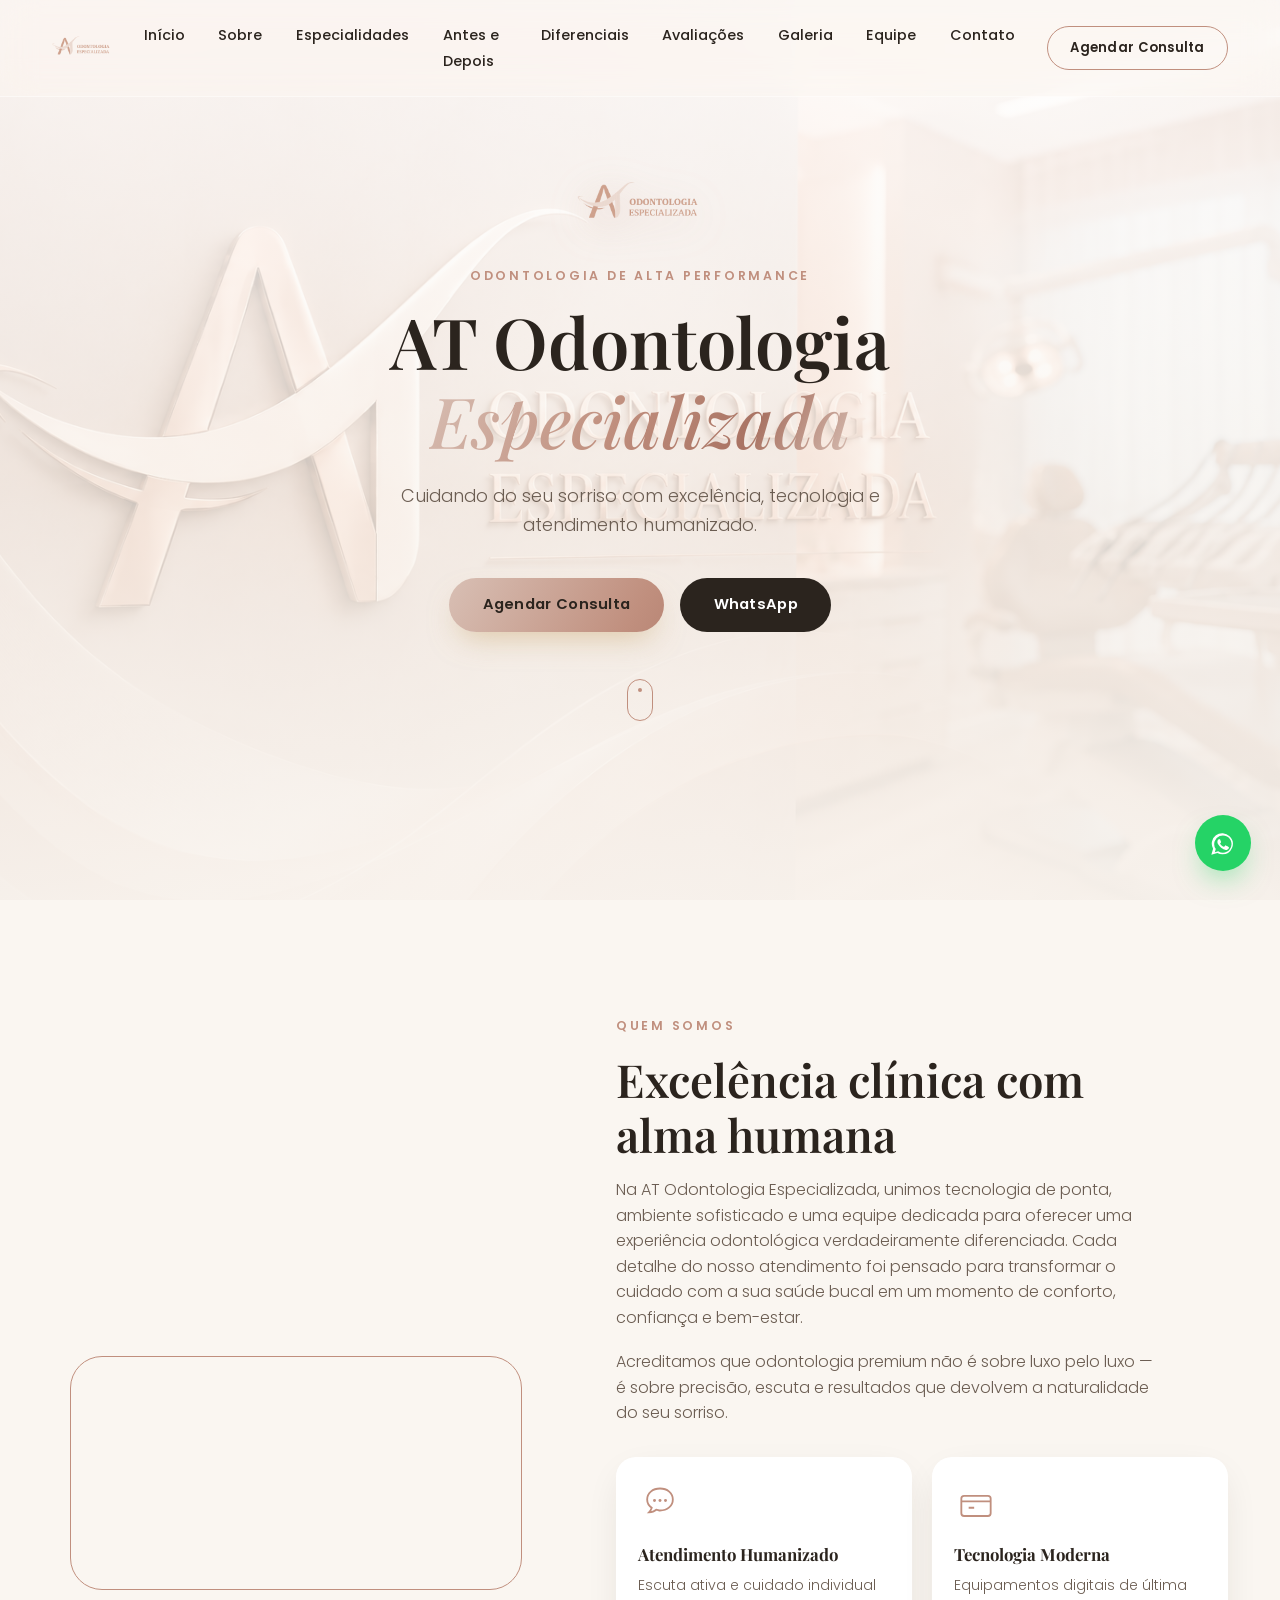
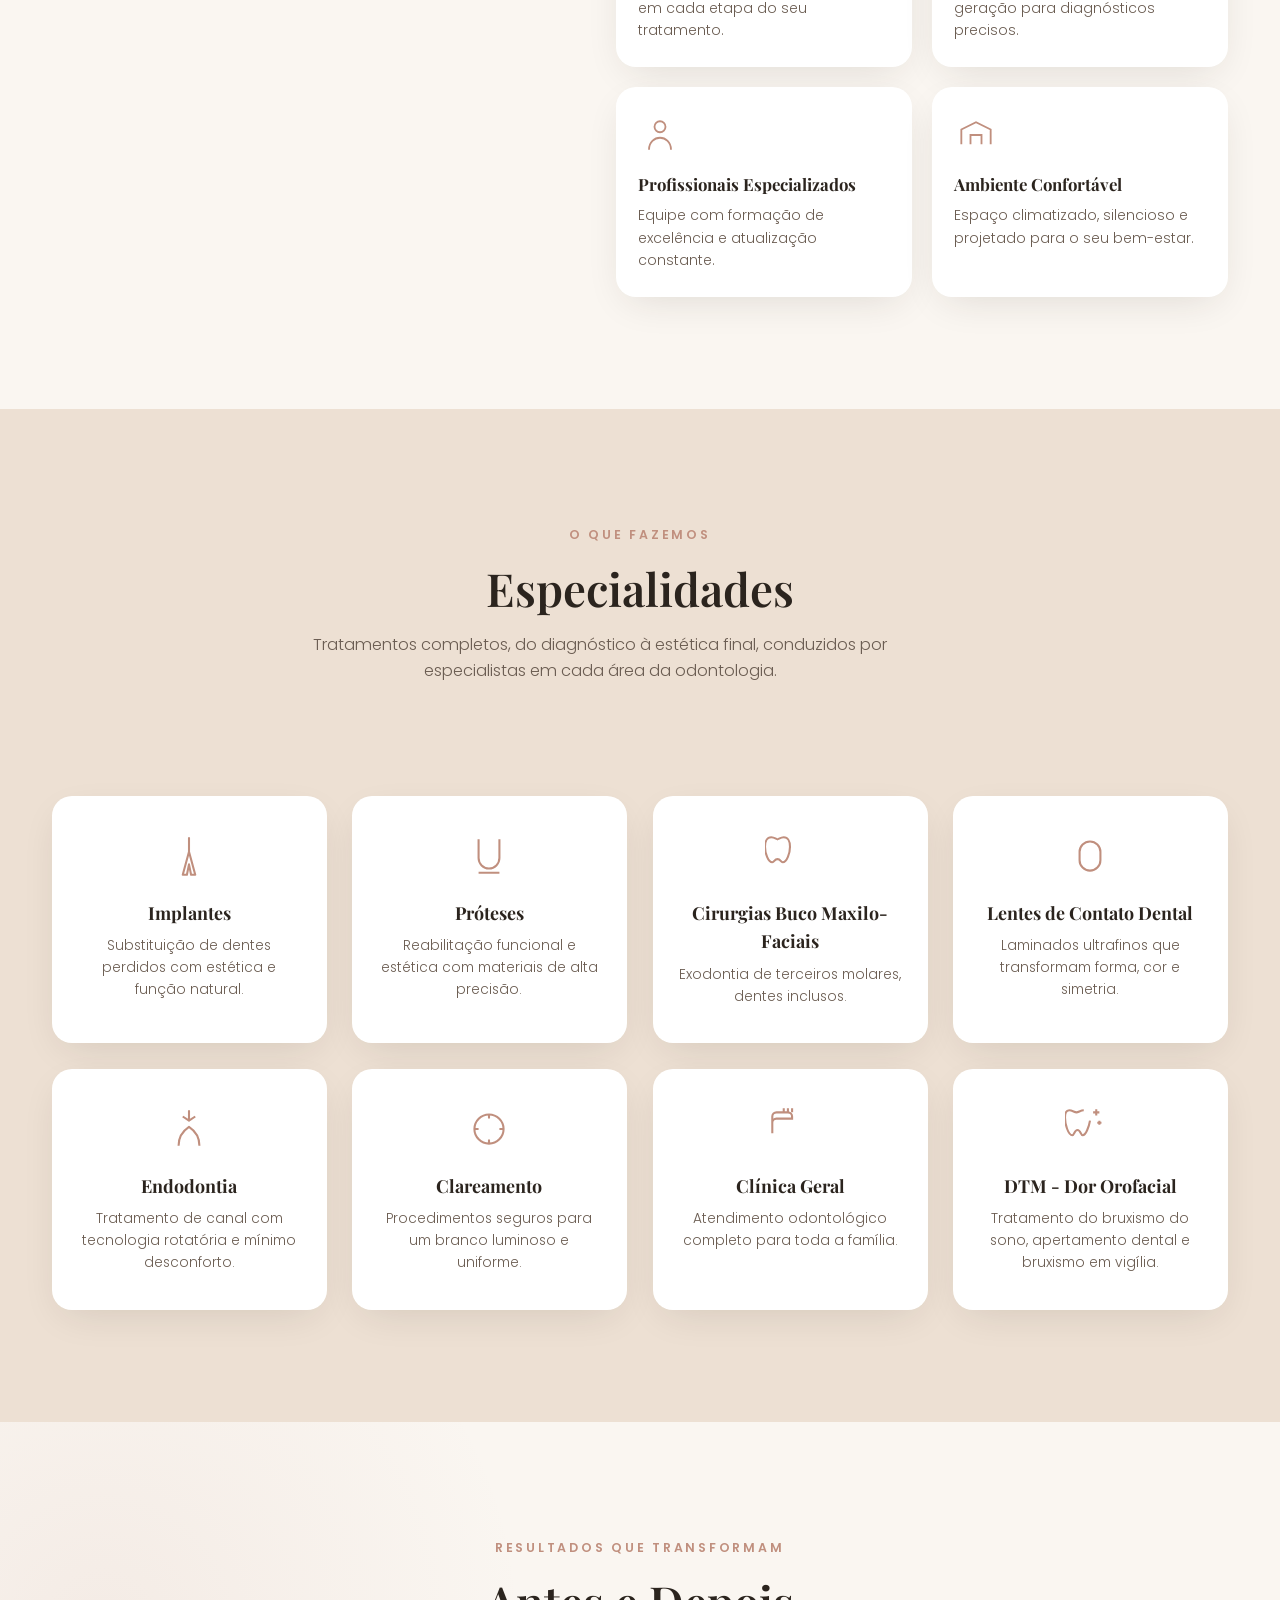
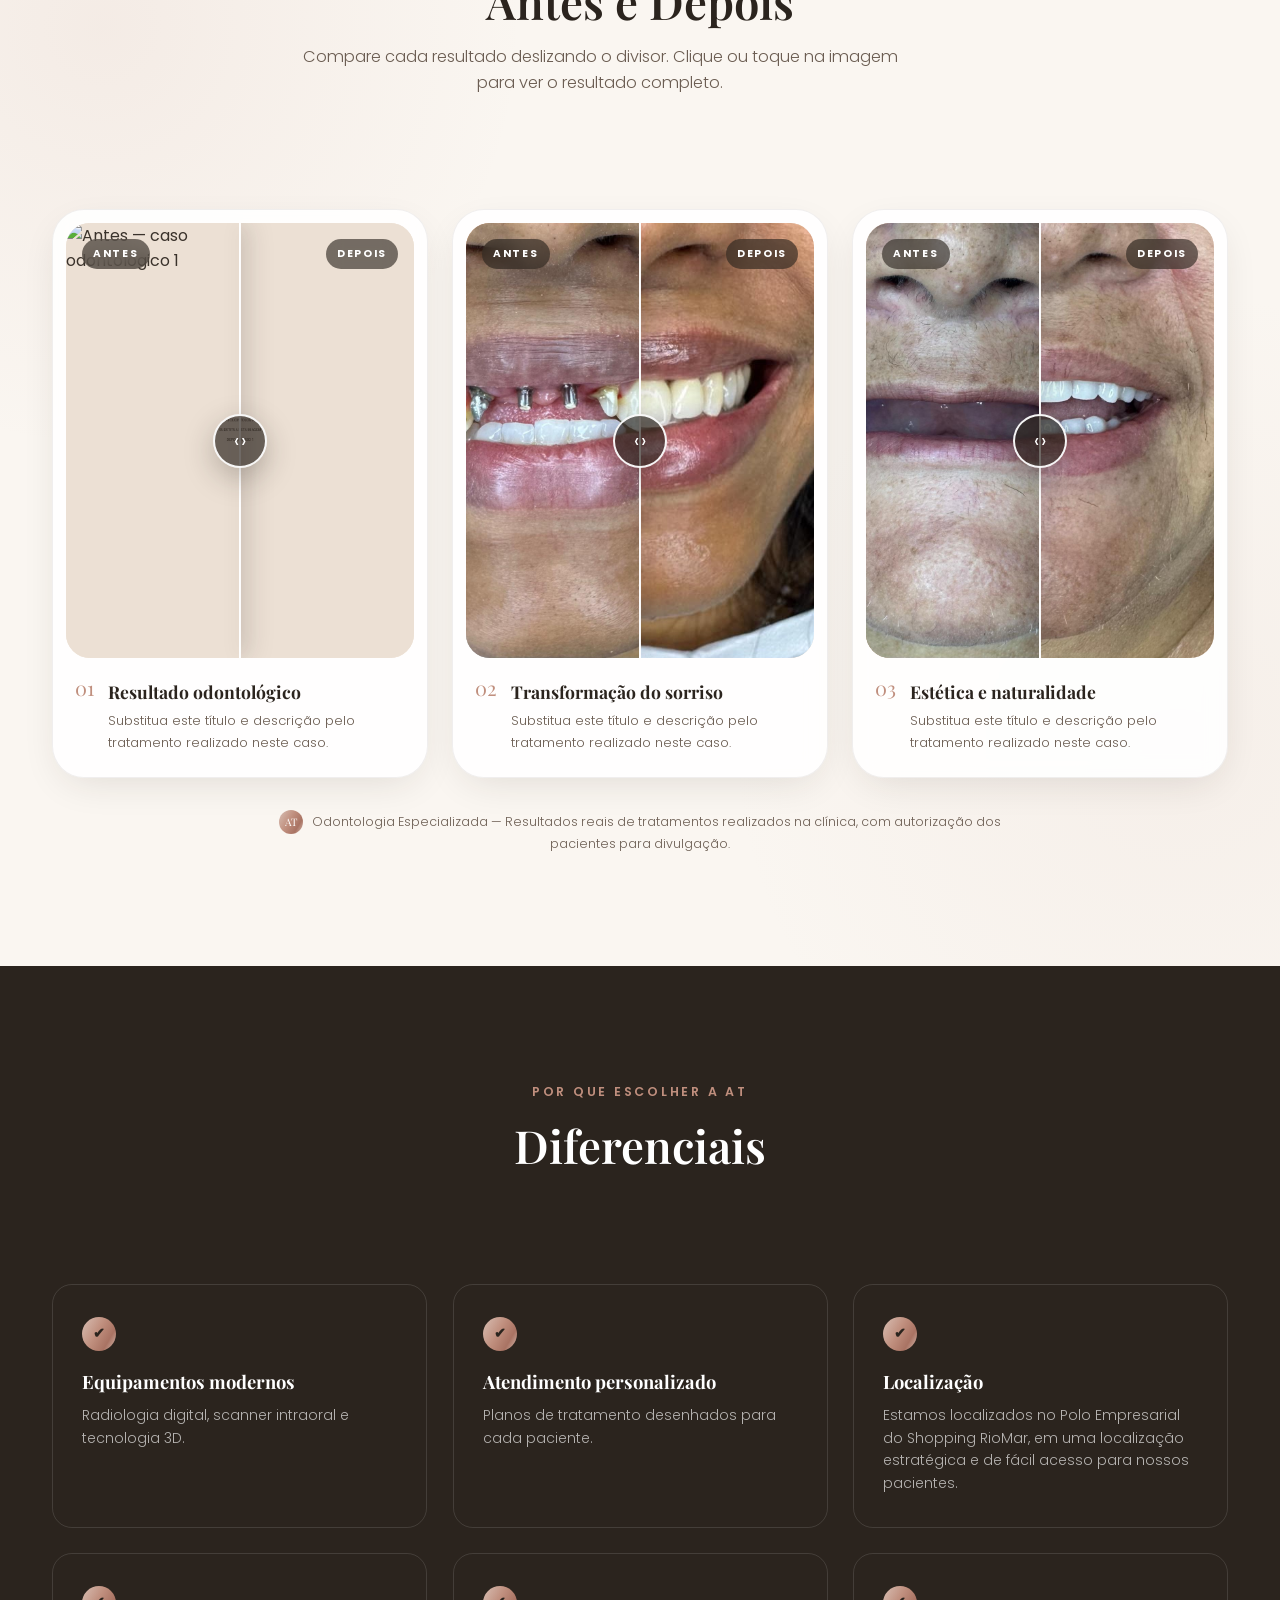
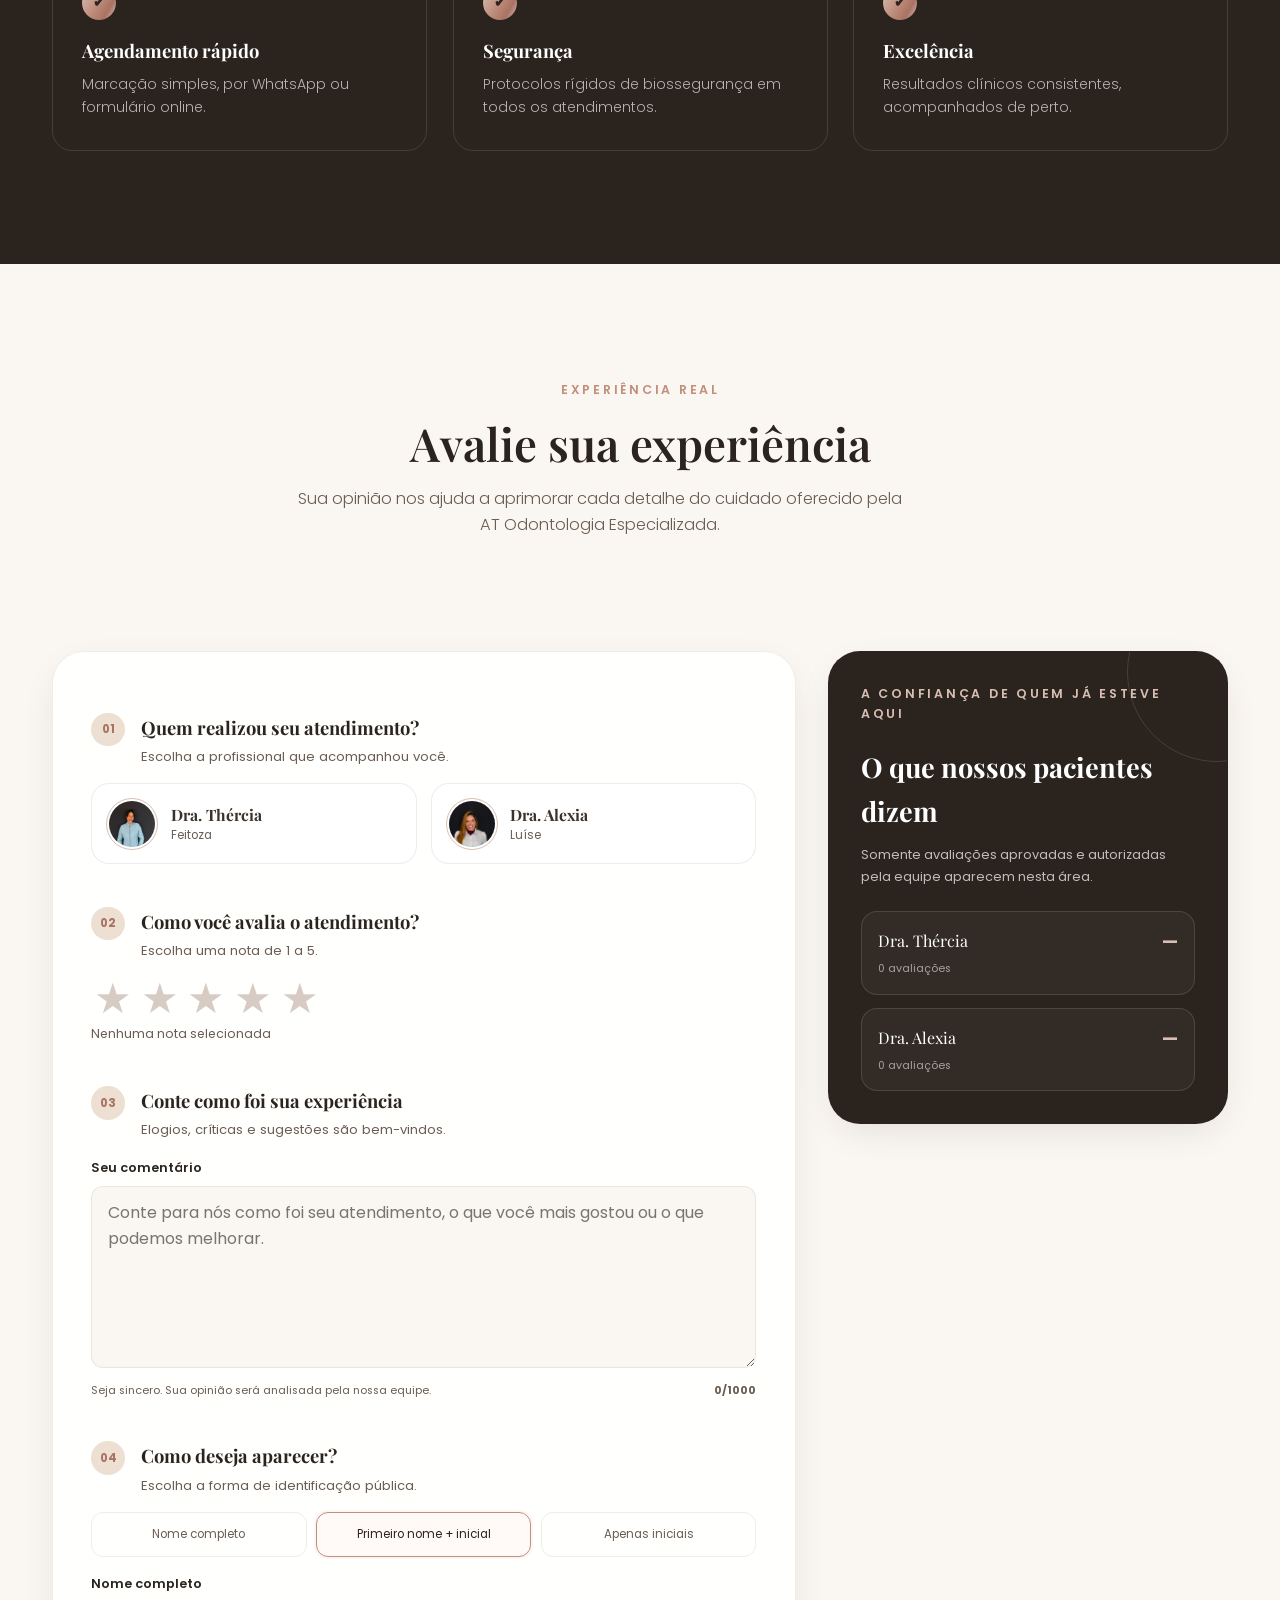
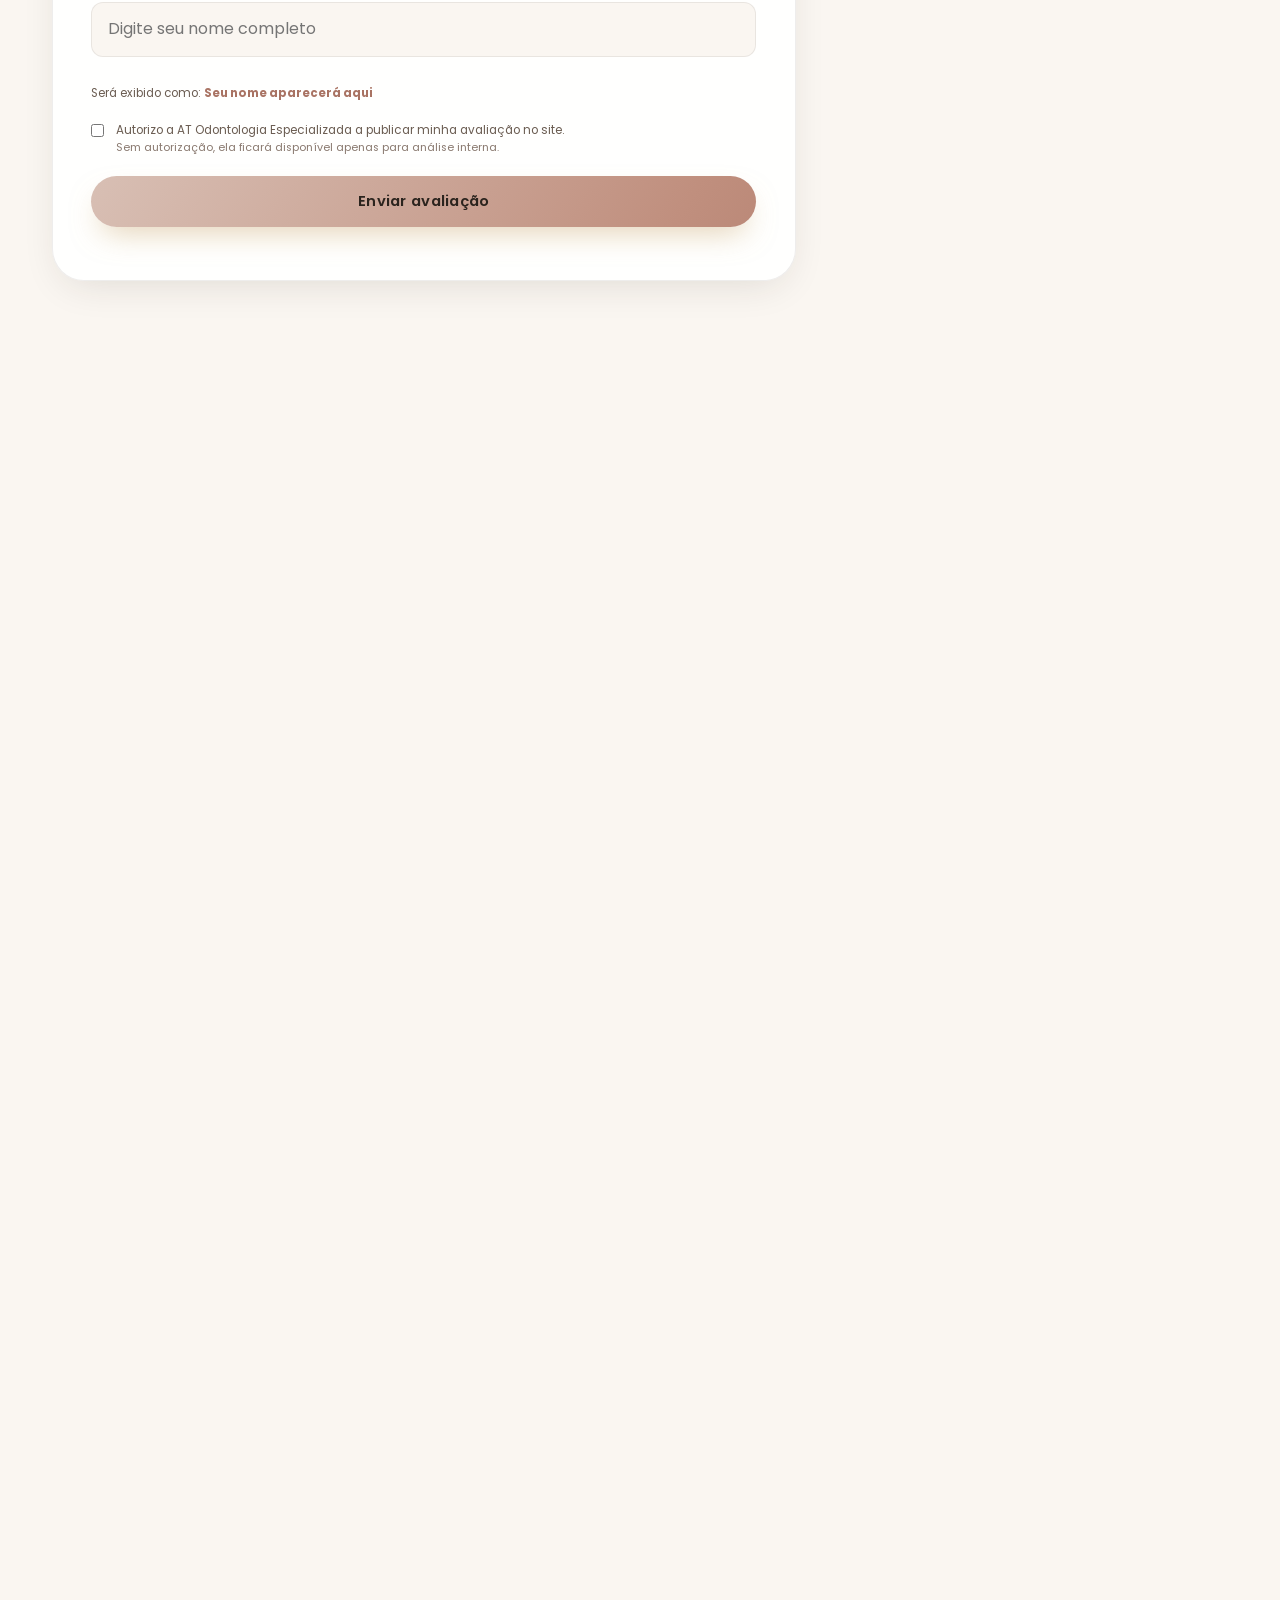
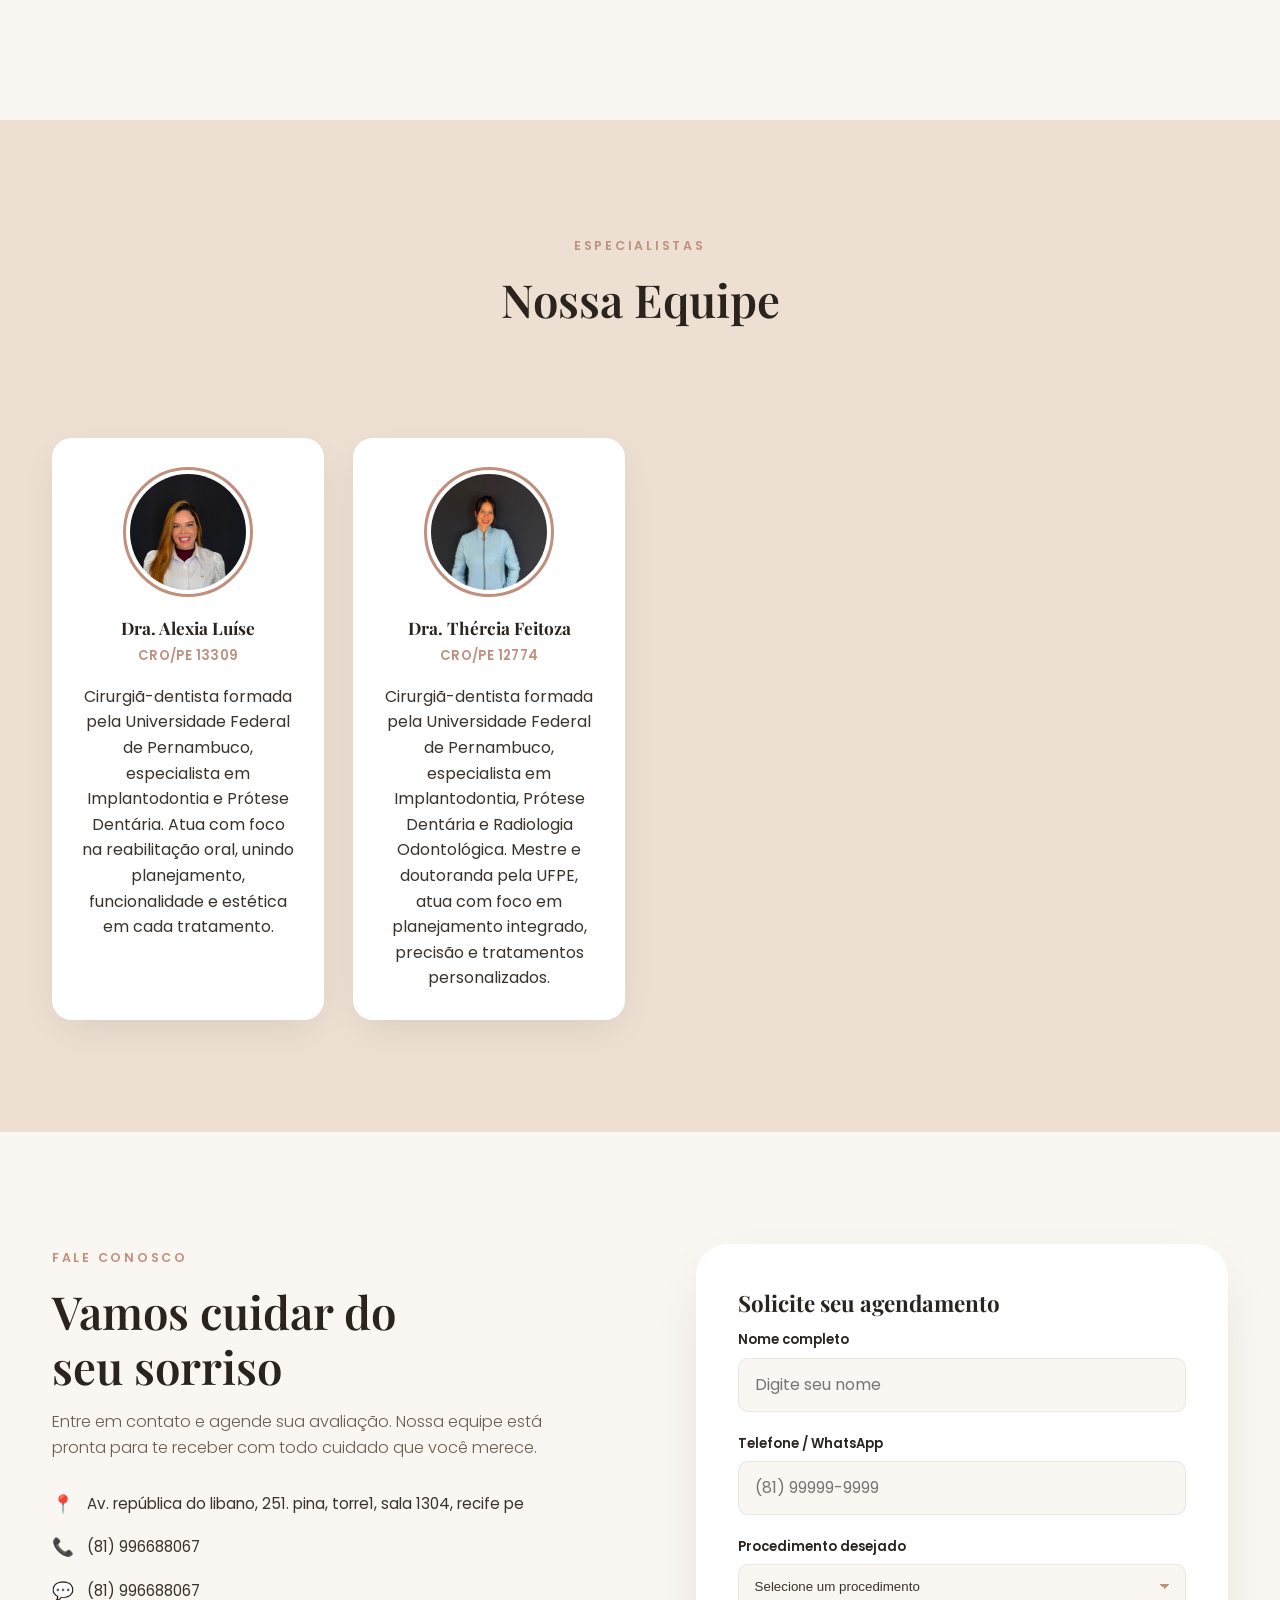
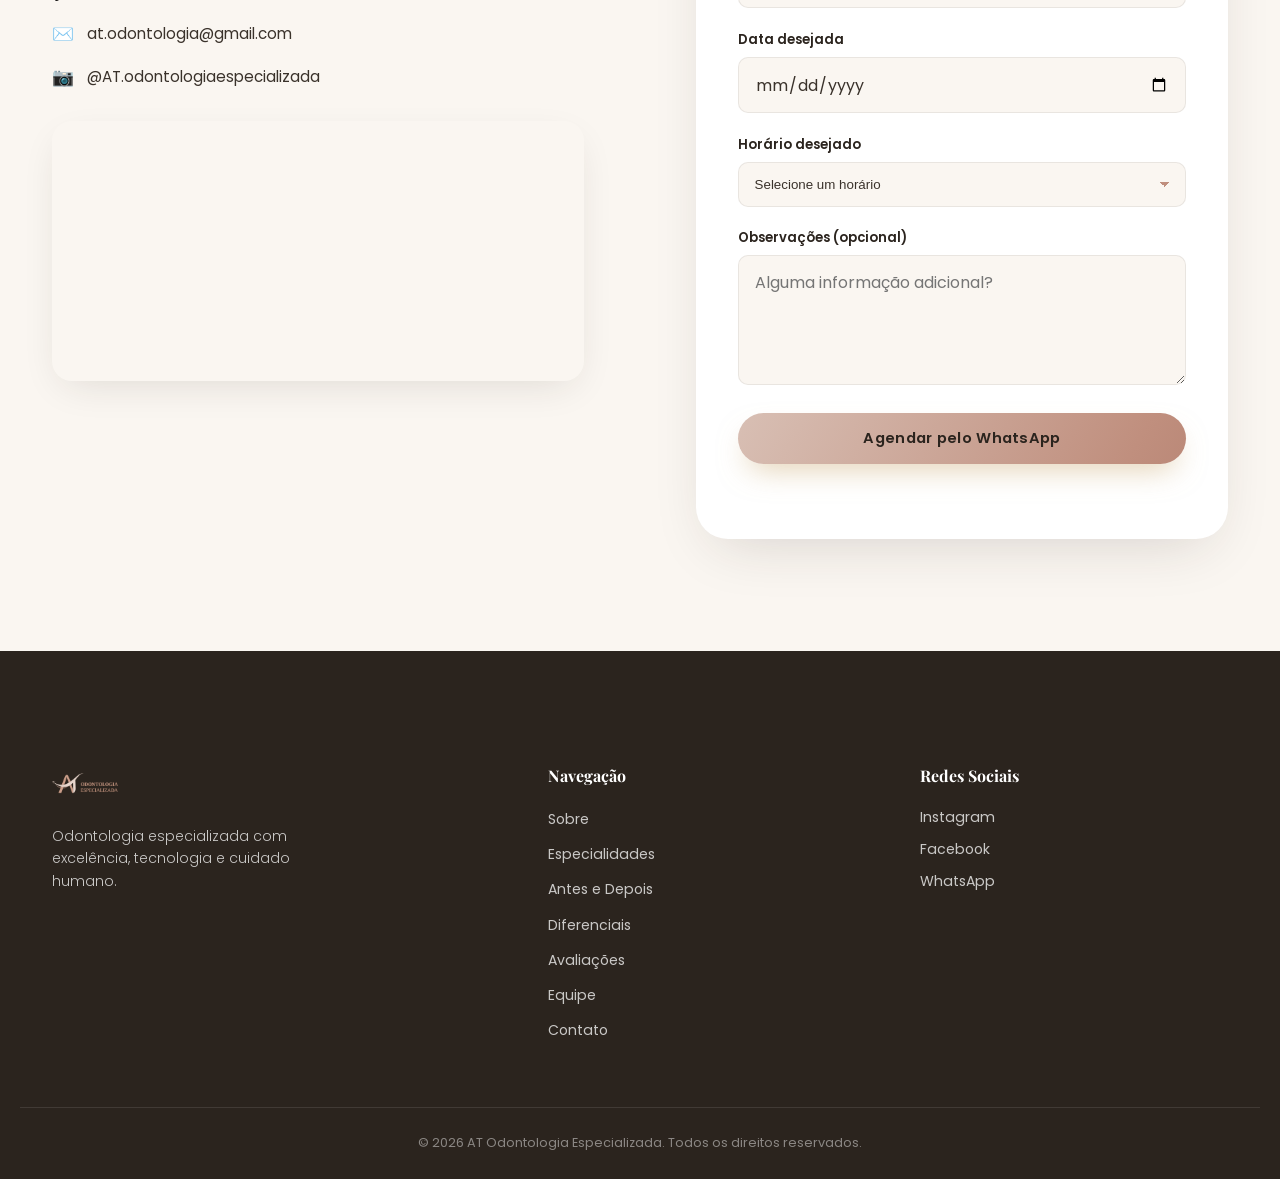
==== commit 984b83ca: "Add files via upload" ====
--- a/index.html
+++ b/index.html
@@ -112,7 +112,16 @@
     <section class="about" id="sobre">
       <div class="container about__grid">
         <div class="about__image reveal" data-reveal="left">
-          <img src="img/sobre.mp4" alt="Ambiente interno da clínica AT Odontologia Especializada" loading="lazy">
+        <video
+          src="img/sobre.mp4"
+          autoplay
+          muted
+          loop
+          playsinline
+          preload="metadata"
+          aria-label="Ambiente interno da clínica AT Odontologia Especializada"
+          style="width: 100%; height: 80%; object-fit: cover;">
+        </video>
           <div class="about__image-frame" aria-hidden="true"></div>
         </div>
 
@@ -276,8 +285,7 @@
           <p class="eyebrow reveal" data-reveal="fade">Resultados que transformam</p>
           <h2 class="section-title reveal" data-reveal="up">Antes e Depois</h2>
           <p class="section-subtitle reveal" data-reveal="up">
-            Compare cada resultado deslizando o divisor. As imagens abaixo são apenas exemplos:
-            substitua pelos registros autorizados dos tratamentos realizados pela clínica.
+            Compare cada resultado deslizando o divisor. Clique ou toque na imagem para ver o resultado completo.
           </p>
         </div>
 
@@ -287,7 +295,7 @@
             <div class="before-after__viewer" data-before-after>
               <div class="before-after__image before-after__image--after">
                 <img src="img/depois-1.jpeg" alt="Depois — resultado do tratamento odontológico 1" loading="lazy">
-              </div>
+               </div>
 
               <div class="before-after__image before-after__image--before">
                 <img src="img/antes-1.jpeg" alt="Antes — caso odontológico 1" loading="lazy">
@@ -387,7 +395,7 @@
         </div>
 
         <p class="before-after__note reveal" data-reveal="fade">
-          <span>AT</span> Resultados individuais podem variar. Utilize somente imagens com autorização do paciente.
+          <span>AT</span> Odontologia Especializada — Resultados reais de tratamentos realizados na clínica, com autorização dos pacientes para divulgação.
         </p>
       </div>
     </section>
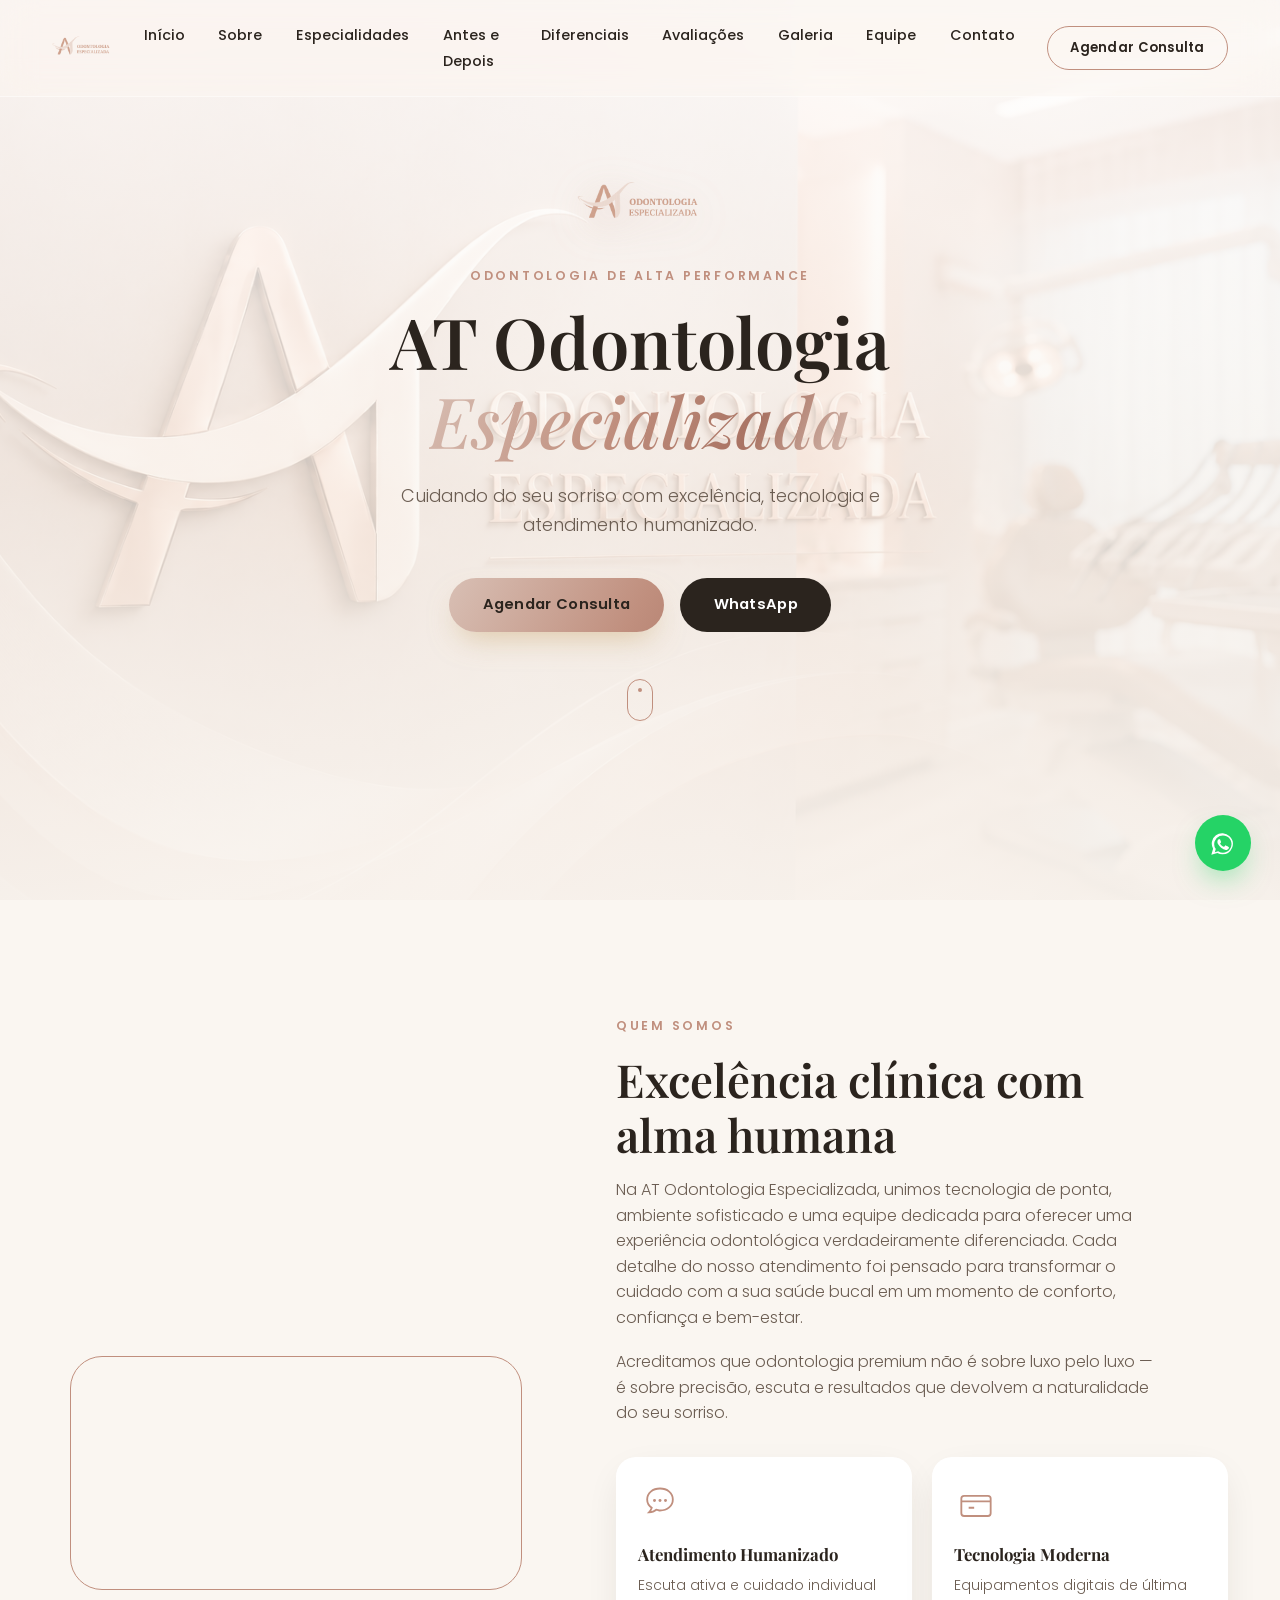
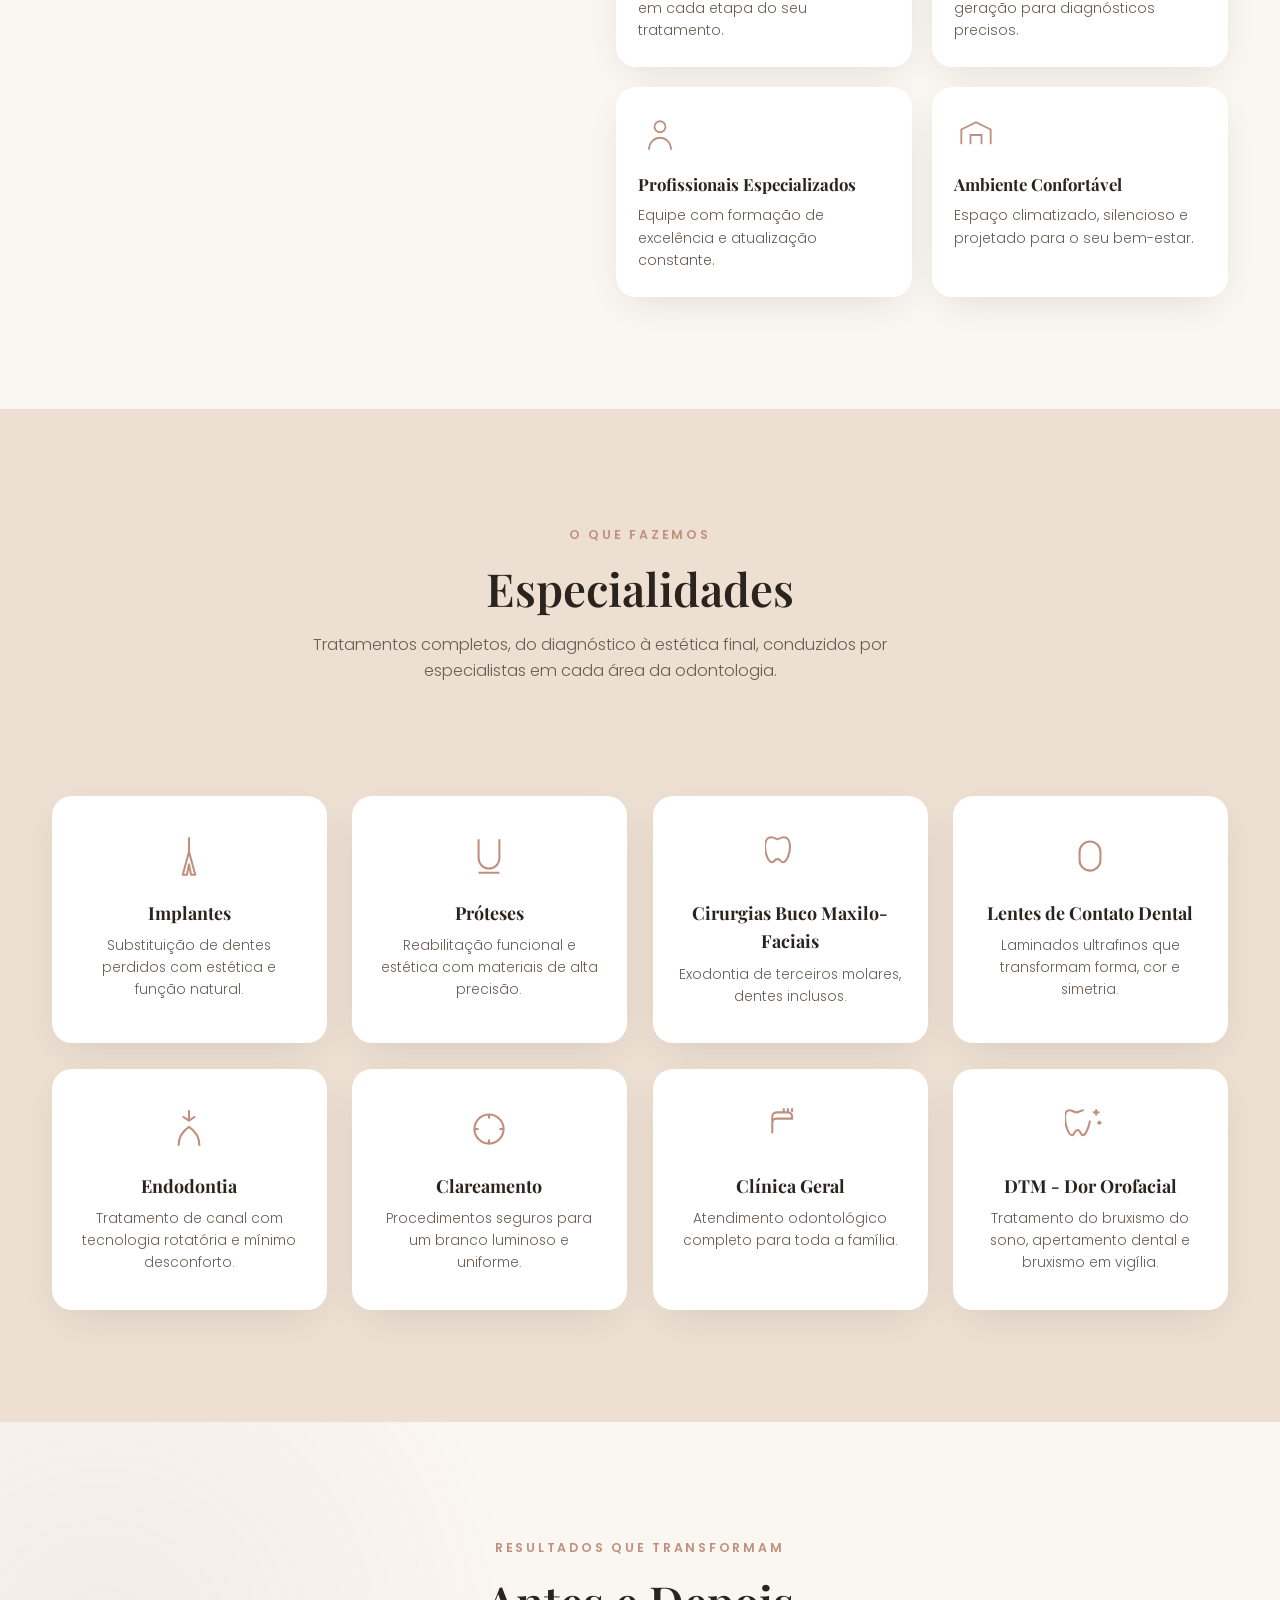
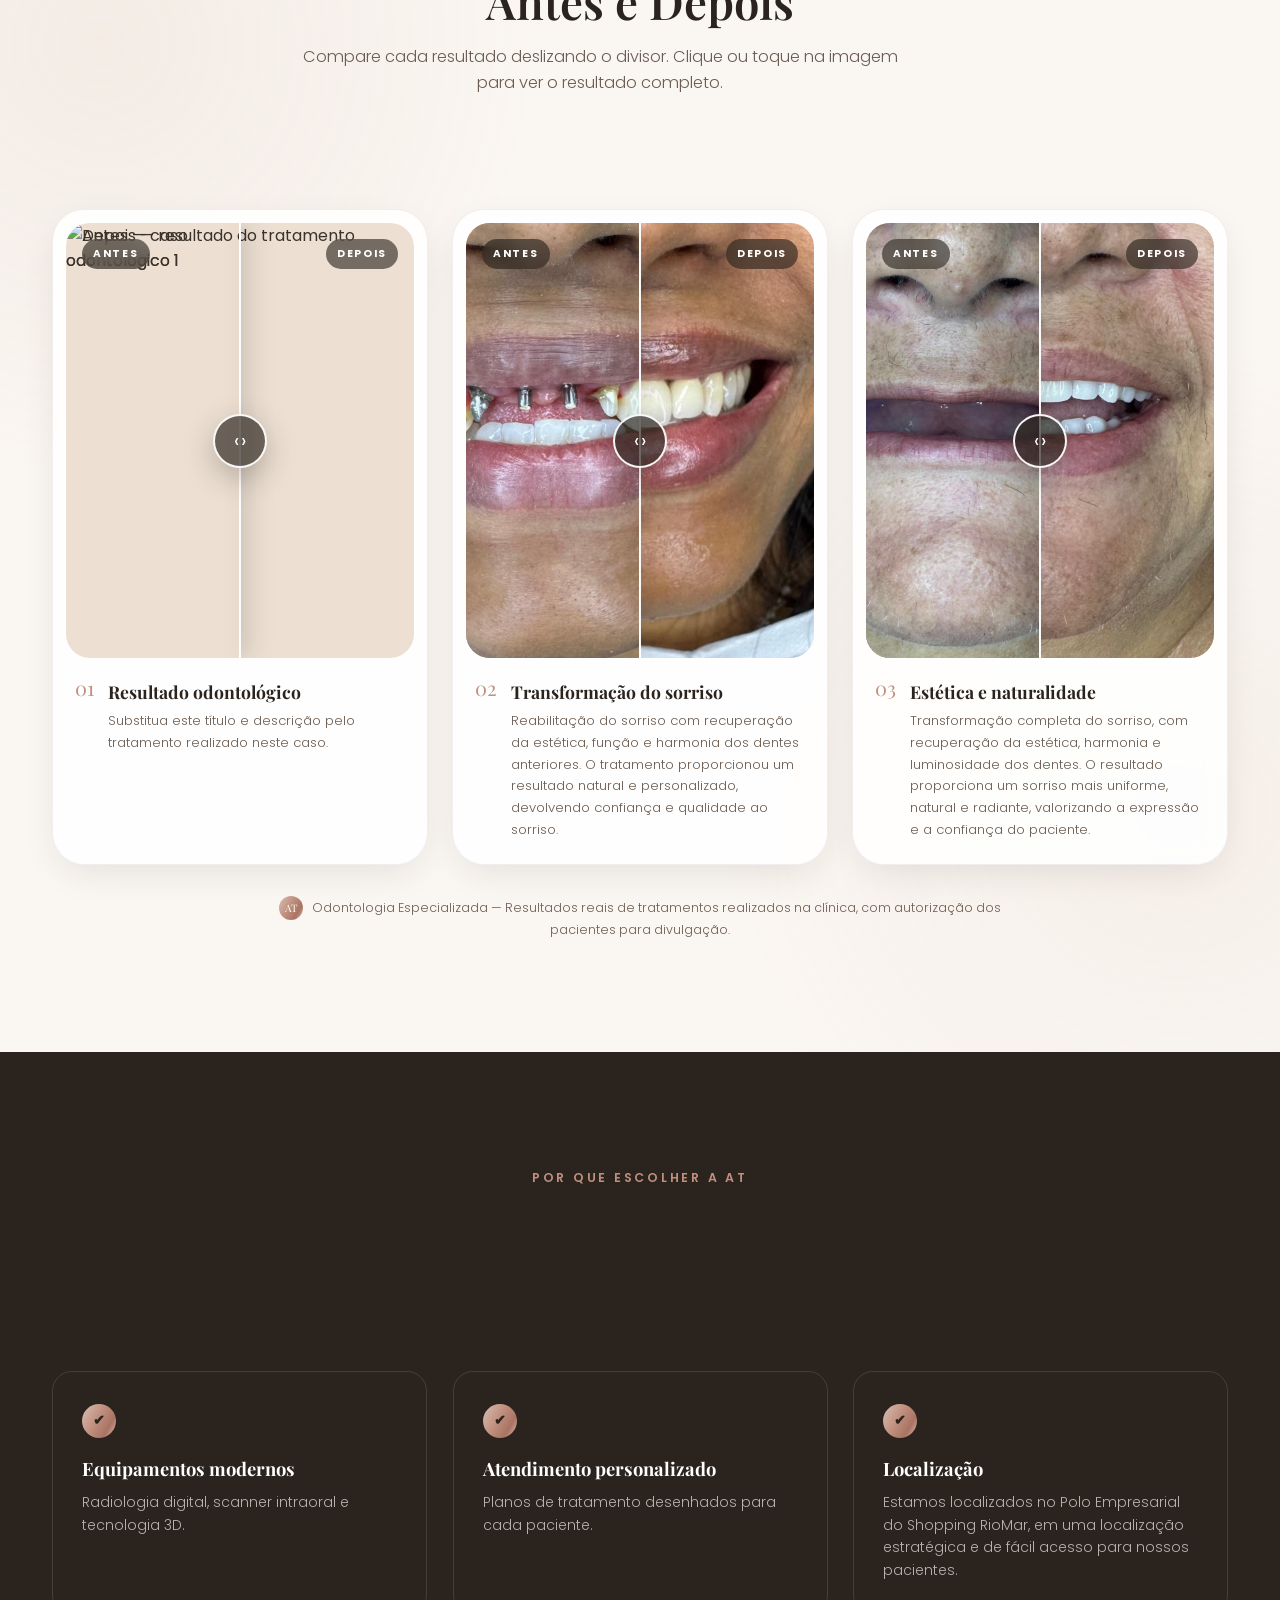
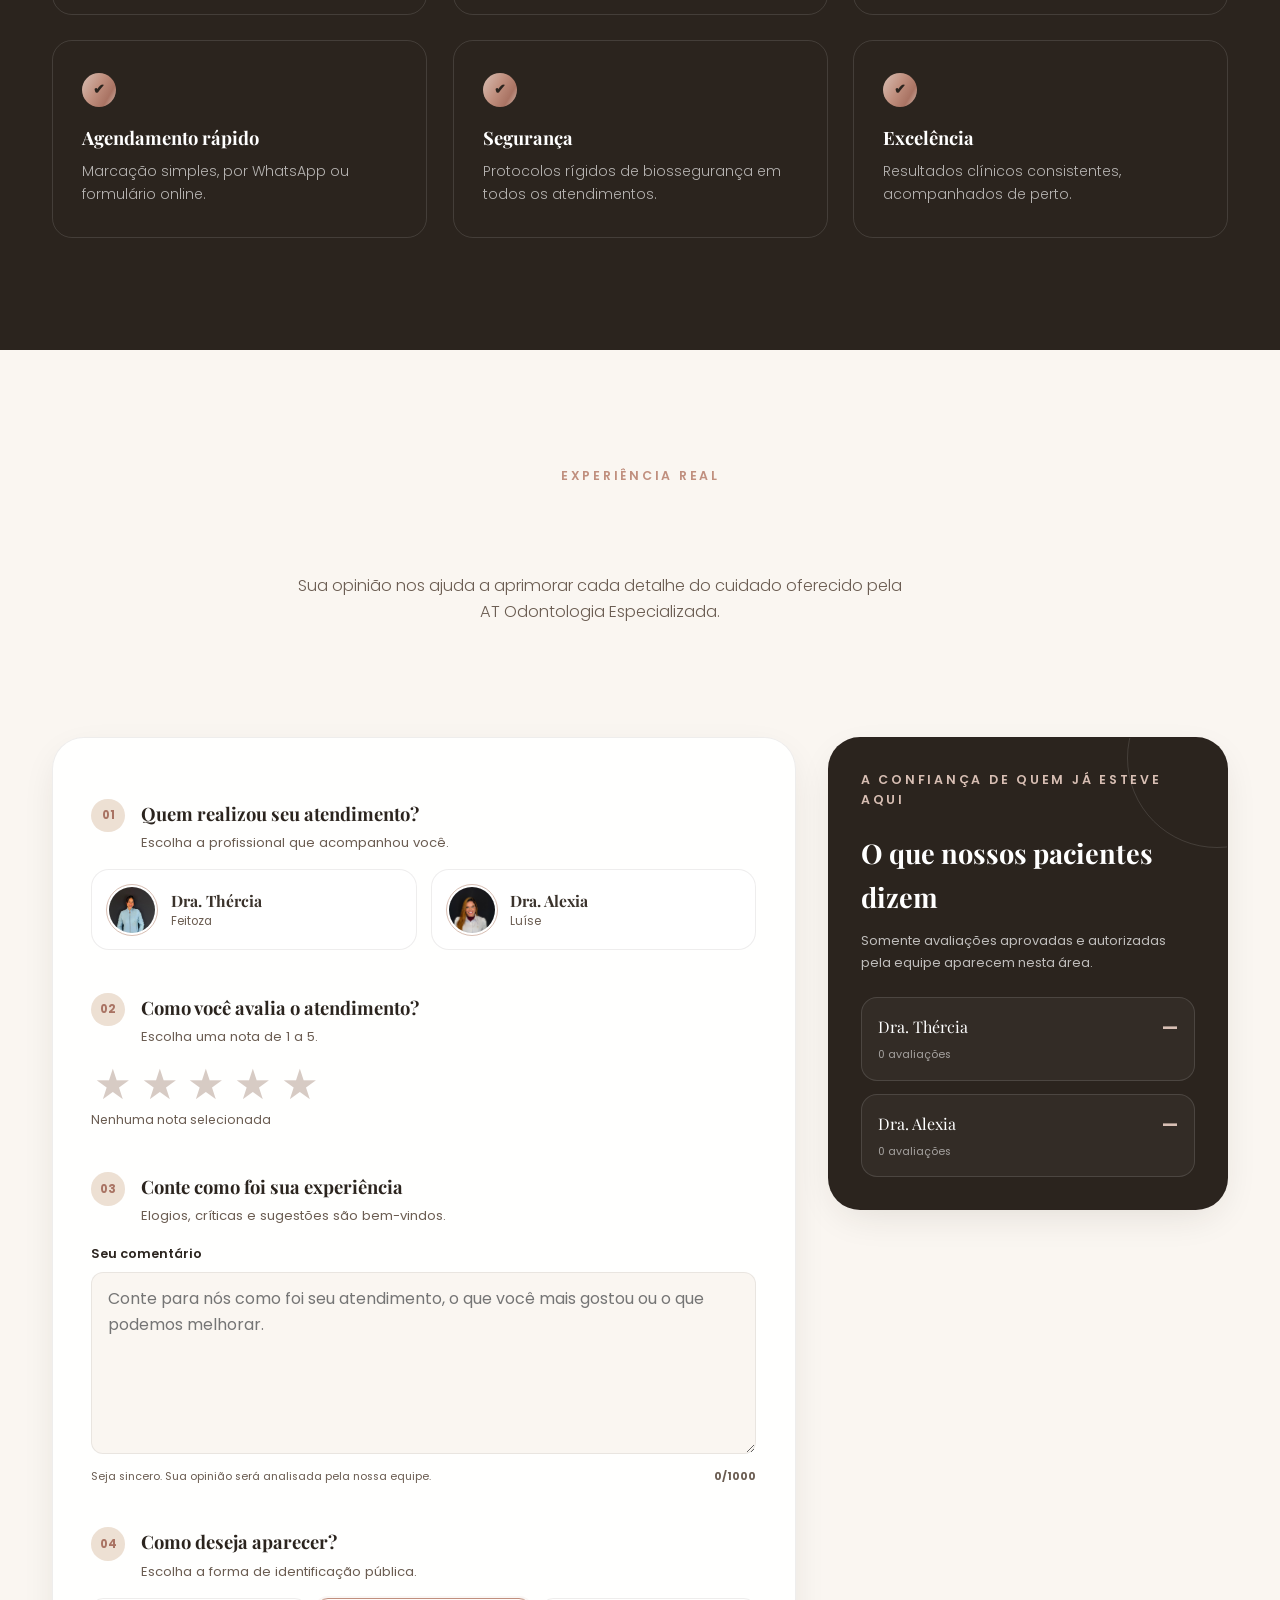
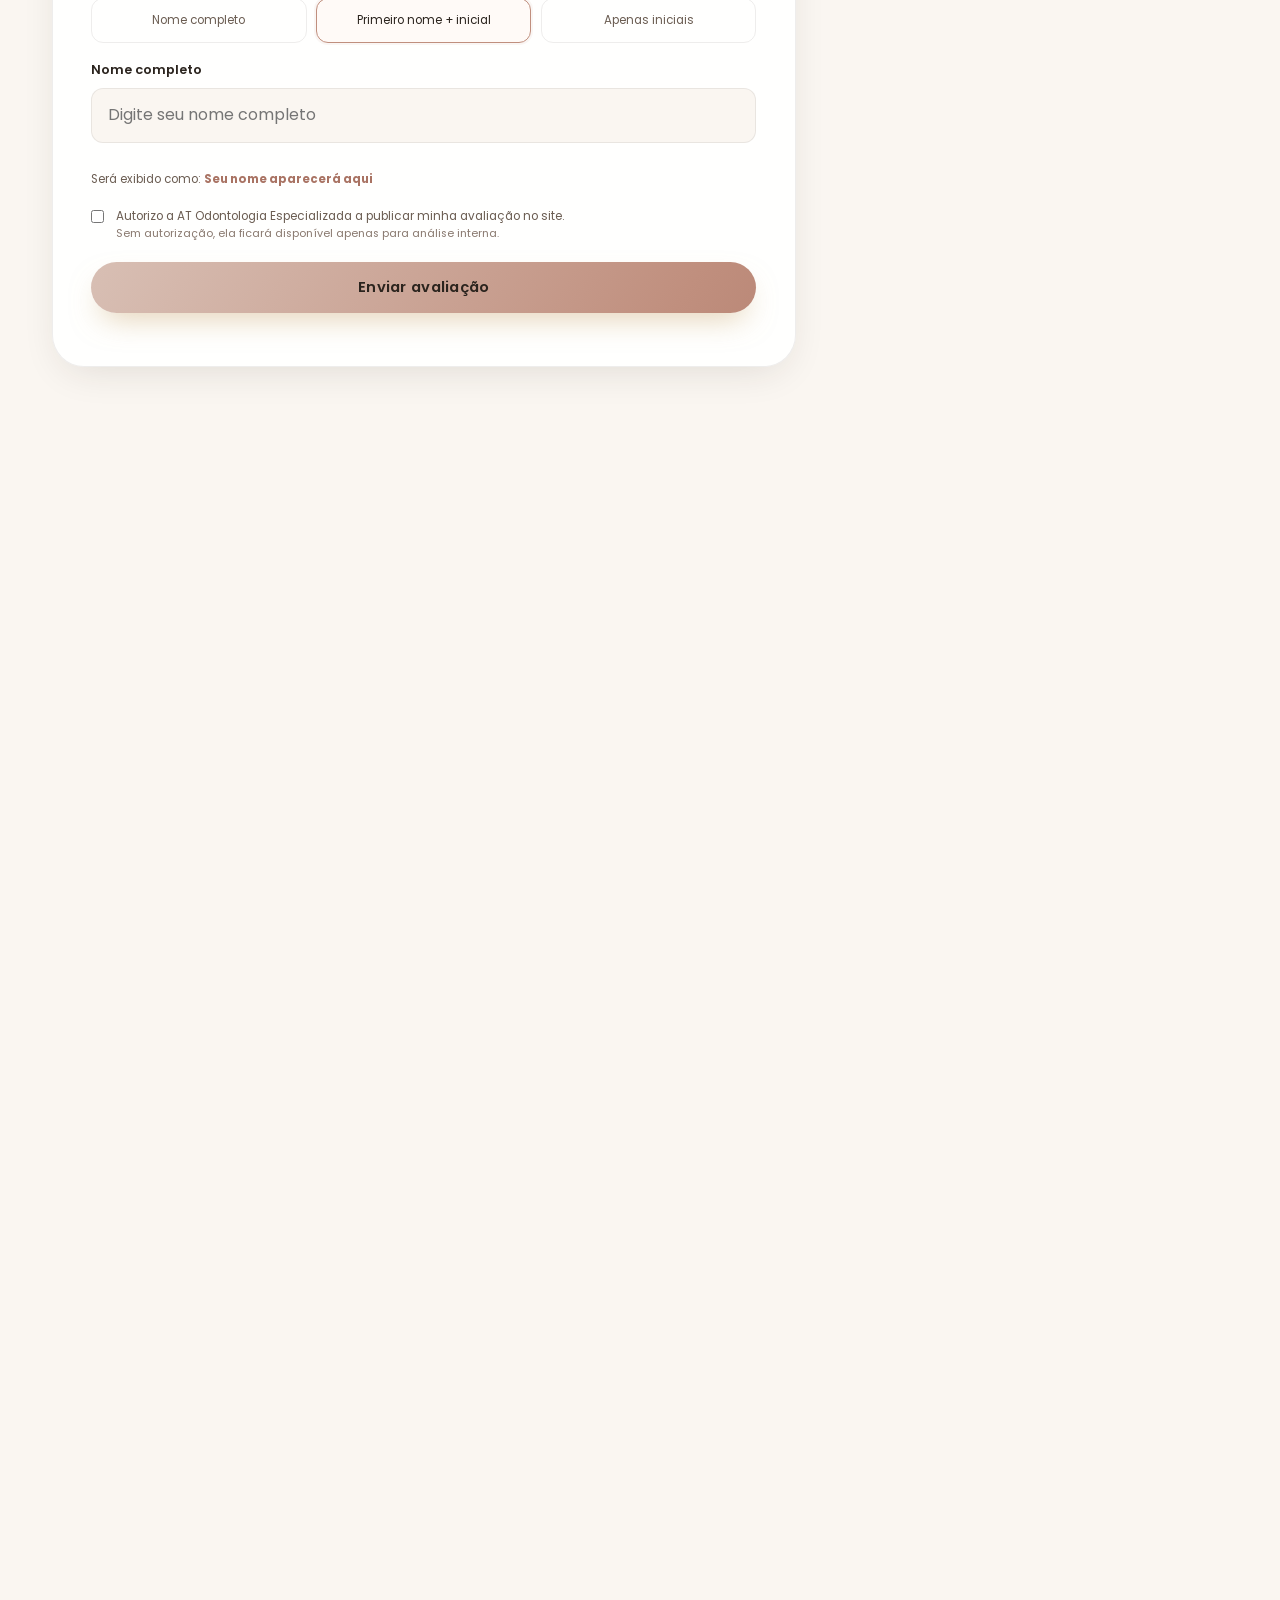
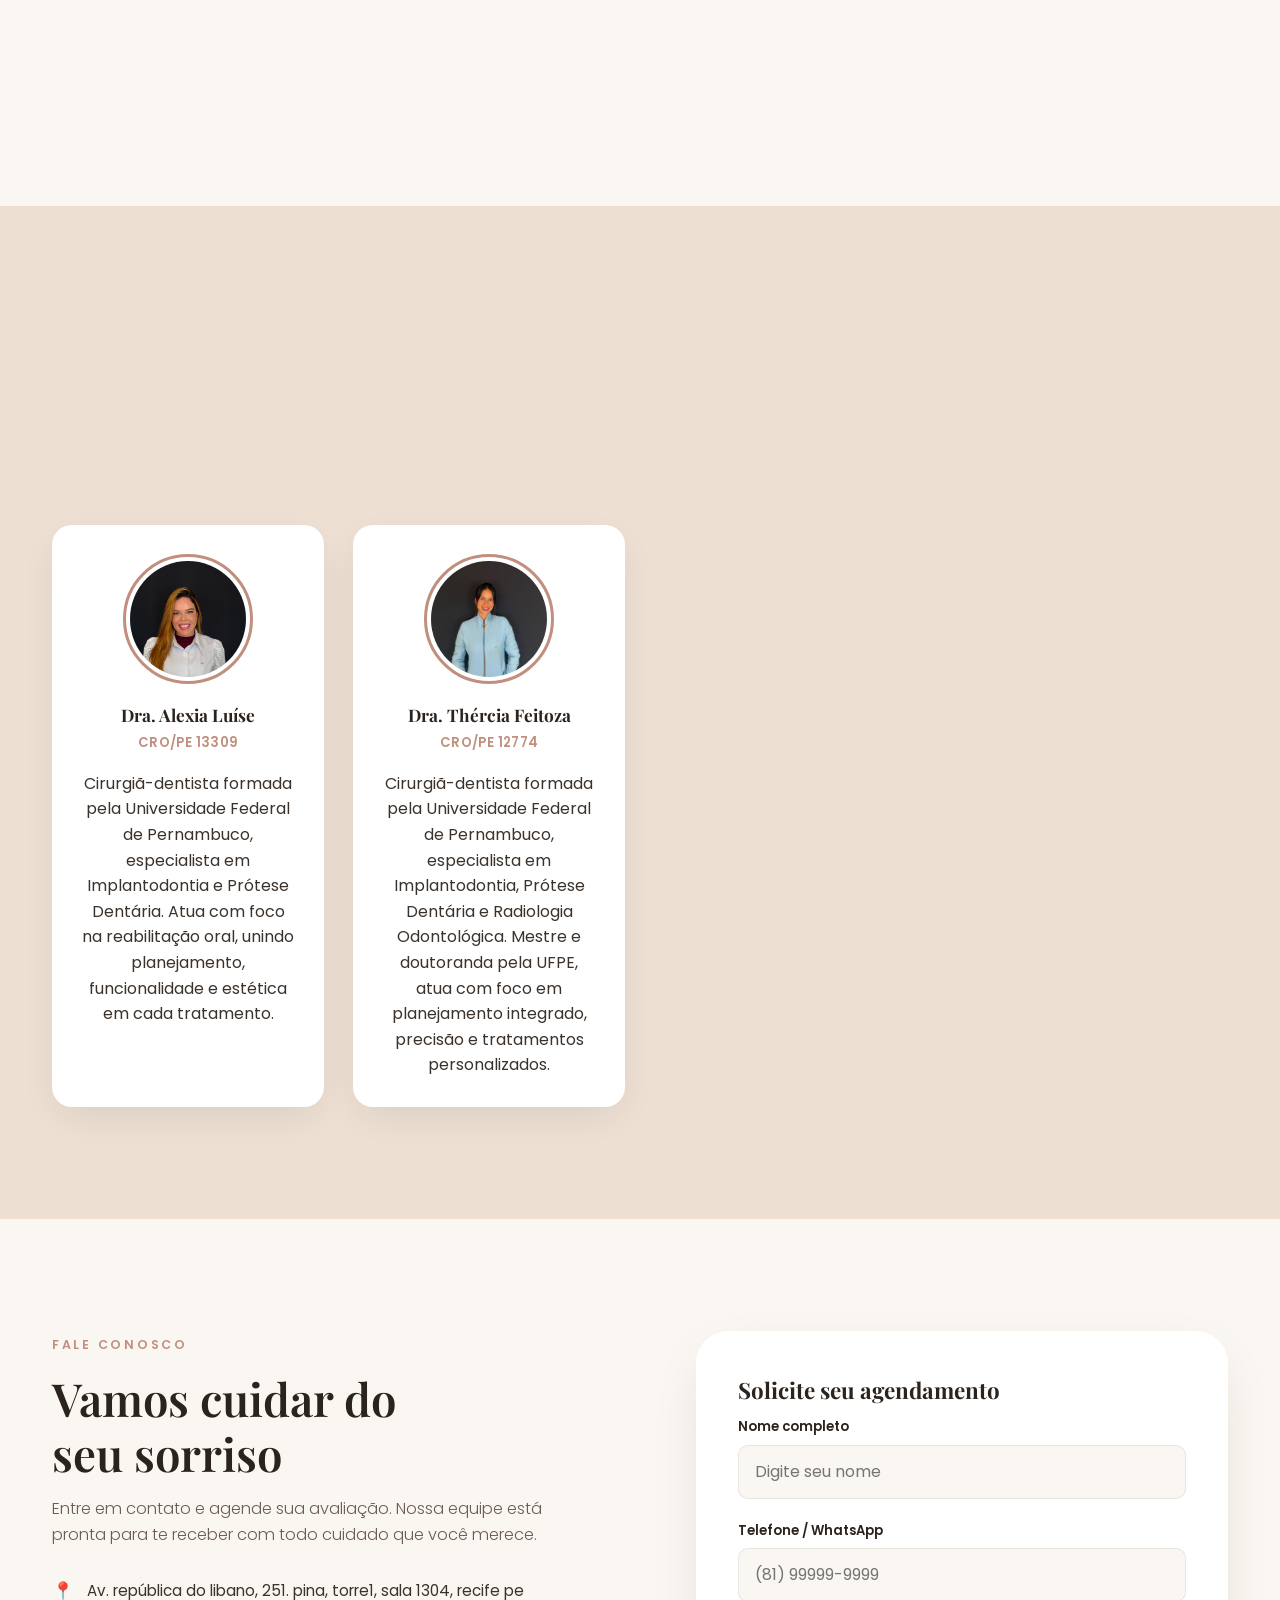
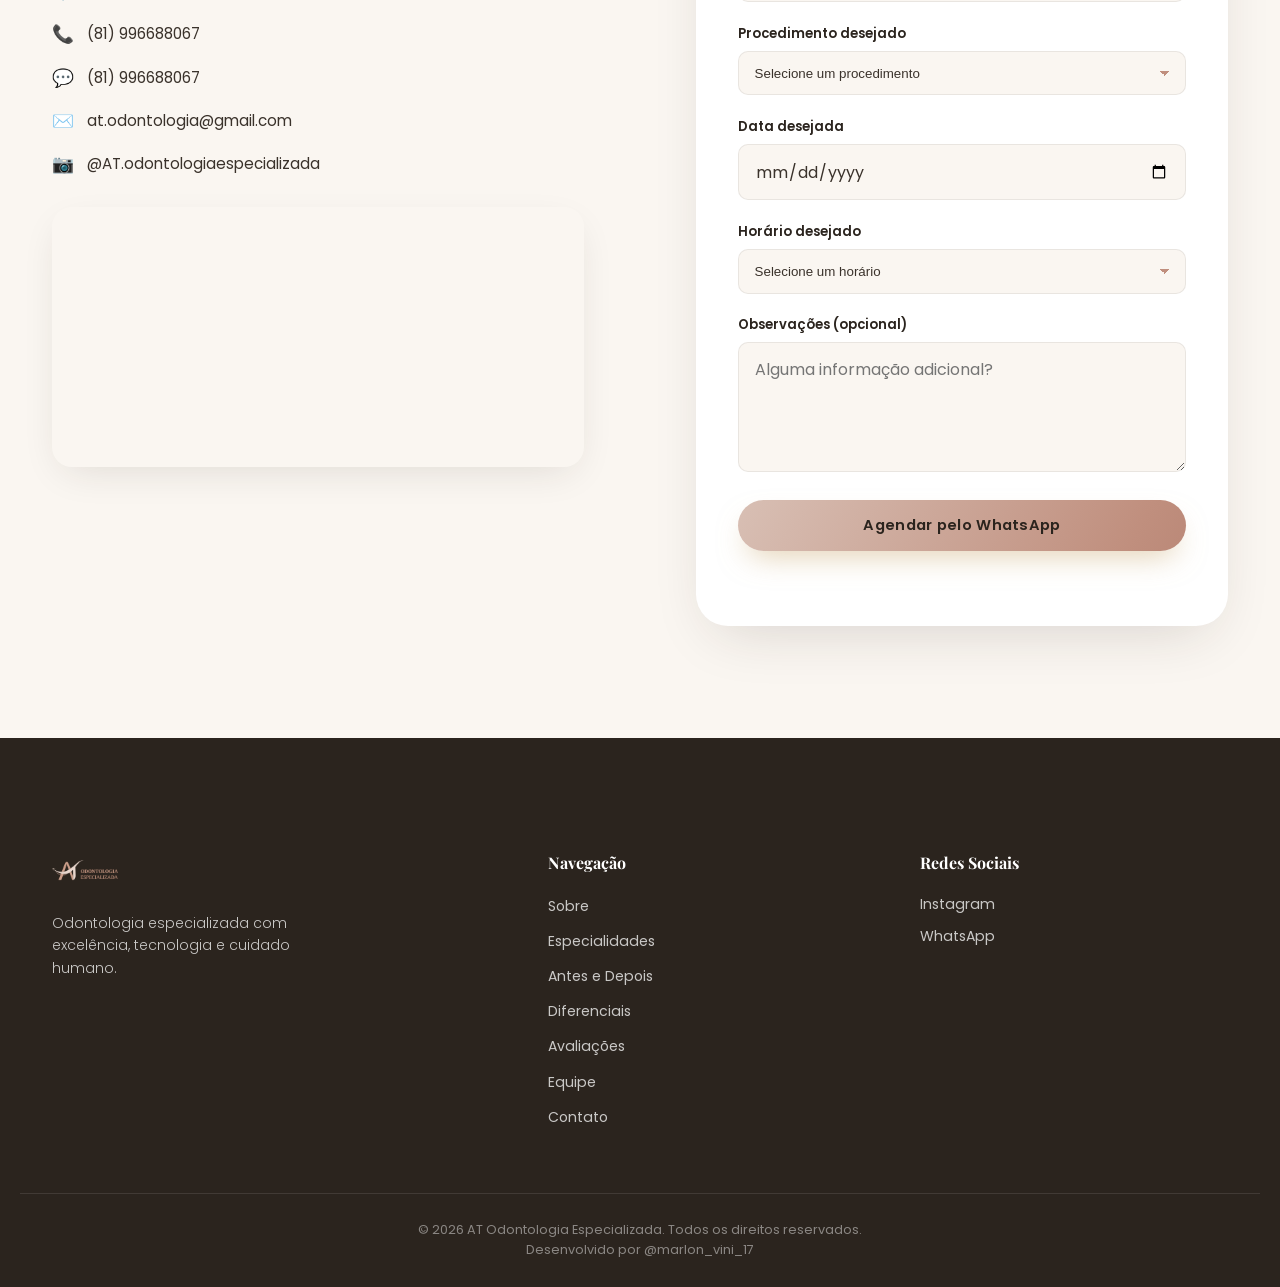
==== commit 89338b6a: "Add files via upload" ====
--- a/index.html
+++ b/index.html
@@ -120,7 +120,7 @@
           playsinline
           preload="metadata"
           aria-label="Ambiente interno da clínica AT Odontologia Especializada"
-          style="width: 100%; height: 80%; object-fit: cover;">
+          style="width: 100%; height: 100%; object-fit: cover;">
         </video>
           <div class="about__image-frame" aria-hidden="true"></div>
         </div>
@@ -283,7 +283,7 @@
       <div class="container">
         <div class="section-head">
           <p class="eyebrow reveal" data-reveal="fade">Resultados que transformam</p>
-          <h2 class="section-title reveal" data-reveal="up">Antes e Depois</h2>
+          <h2 class="section-title reveal" data-reveal="up">Antes e Depois </h2>
           <p class="section-subtitle reveal" data-reveal="up">
             Compare cada resultado deslizando o divisor. Clique ou toque na imagem para ver o resultado completo.
           </p>
@@ -353,7 +353,7 @@
               <span class="before-after__number">02</span>
               <div>
                 <h3>Transformação do sorriso</h3>
-                <p>Substitua este título e descrição pelo tratamento realizado neste caso.</p>
+                <p> Reabilitação do sorriso com recuperação da estética, função e harmonia dos dentes anteriores. O tratamento proporcionou um resultado natural e personalizado, devolvendo confiança e qualidade ao sorriso.</p>
               </div>
             </div>
           </article>
@@ -387,7 +387,7 @@
               <span class="before-after__number">03</span>
               <div>
                 <h3>Estética e naturalidade</h3>
-                <p>Substitua este título e descrição pelo tratamento realizado neste caso.</p>
+                <p>Transformação completa do sorriso, com recuperação da estética, harmonia e luminosidade dos dentes. O resultado proporciona um sorriso mais uniforme, natural e radiante, valorizando a expressão e a confiança do paciente.</p>
               </div>
             </div>
           </article>
@@ -604,7 +604,7 @@
         <div class="team__grid">
           <article class="team-card reveal" data-reveal="up">
             <div class="team-card__photo">
-              <img src="img/equipe-1.jpeg" alt="Dra. alexia" loading="lazy">
+              <img src="img/equipe-1.jpeg" alt="Dra. Alexia" loading="lazy" class="team-photo-zoom">
             </div>
             <h3>Dra. Alexia Luíse</h3>
             <p class="team-card__role">CRO/PE 13309</p>
@@ -615,8 +615,7 @@
         
           <article class="team-card reveal" data-reveal="up">
             <div class="team-card__photo">
-              <img src="img/equipe-2.jpeg" alt="Dra. Thércia " loading="lazy">
-            </div>
+              <img src="img/equipe-2.jpeg" alt="Dra. Thércia" loading="lazy" class="team-photo-zoom">            </div>
             <h3>Dra. Thércia Feitoza</h3>
             <p class="team-card__role">CRO/PE 12774</p>
             <p class="team-card__bio">Cirurgiã-dentista formada pela Universidade Federal de Pernambuco, especialista em Implantodontia, Prótese Dentária e Radiologia Odontológica. Mestre e doutoranda pela UFPE, atua com foco em planejamento integrado, precisão e tratamentos personalizados.</p>
@@ -757,7 +756,6 @@
         <h4>Redes Sociais</h4>
         <div class="footer__social-icons">
           <a href="https://www.instagram.com/at.odontologiaespecializada?igsh=OXcxNGlnZGI4endp" target="_blank" rel="noopener" aria-label="Instagram">Instagram</a>
-          <a href="https://facebook.com" target="_blank" rel="noopener" aria-label="Facebook">Facebook</a>
           <a href="https://api.whatsapp.com/send/?phone=5581996688067&text=AT+ODONTOLOGIA+ESPECIALIZADA+%EF%BF%BD+&type=phone_number&app_absent=0" target="_blank" rel="noopener" aria-label="WhatsApp">WhatsApp</a>
         </div>
       </div>
@@ -765,6 +763,7 @@
 
     <div class="footer__bottom">
       <p>&copy; <span id="year"></span> AT Odontologia Especializada. Todos os direitos reservados.</p>
+      <p>Desenvolvido por @marlon_vini_17</p>
     </div>
   </footer>
 
--- a/css/style.css
+++ b/css/style.css
@@ -416,6 +416,15 @@
 /* ---------------------------------------------------------------------
    7. SOBRE
 --------------------------------------------------------------------- */
+
+video {
+  width: 100%;
+  height: 100%;
+  object-fit: cover;
+  border-radius: 24px;
+  overflow: hidden;
+}
+
 .about__grid {
   display: grid;
   grid-template-columns: 0.85fr 1.15fr;
@@ -950,6 +959,115 @@
   margin-bottom: 1.1rem;
 }
 
+.team-photo-zoom {
+  cursor: zoom-in;
+  transition: transform 0.3s ease;
+}
+
+.team-photo-zoom:hover {
+  transform: scale(1.05);
+}
+
+/* Fundo do zoom */
+.photo-modal {
+  position: fixed;
+  inset: 0;
+  background: rgba(0, 0, 0, 0.88);
+  display: flex;
+  align-items: center;
+  justify-content: center;
+  padding: 30px;
+  z-index: 9999;
+
+  opacity: 0;
+  visibility: hidden;
+  pointer-events: none;
+  transition: opacity 0.3s ease, visibility 0.3s ease;
+}
+
+.photo-modal img {
+  max-width: 90vw;
+  max-height: 90vh;
+  width: auto;
+  height: auto;
+  object-fit: contain;
+}
+
+/* Modal aberto */
+.photo-modal.active {
+  opacity: 1;
+  visibility: visible;
+  pointer-events: auto;
+}
+
+/* Foto ampliada */
+.photo-modal img {
+  max-width: 90vw;
+  max-height: 90vh;
+  width: auto;
+  height: auto;
+  object-fit: contain;
+  border-radius: 16px;
+
+  transform: scale(0.8);
+  transition: transform 0.35s ease;
+  box-shadow: 0 20px 60px rgba(0, 0, 0, 0.4);
+}
+
+.photo-modal.active img {
+  transform: scale(1);
+}
+
+/* Botão fechar */
+.photo-modal__close {
+  position: absolute;
+  top: 25px;
+  right: 30px;
+
+  width: 45px;
+  height: 45px;
+
+  border: none;
+  border-radius: 50%;
+
+  background: rgba(255, 255, 255, 0.15);
+  color: white;
+
+  font-size: 32px;
+  line-height: 1;
+
+  cursor: pointer;
+  z-index: 10000;
+
+  transition: background 0.2s ease, transform 0.2s ease;
+}
+
+.photo-modal__close:hover {
+  background: rgba(255, 255, 255, 0.25);
+  transform: scale(1.08);
+}
+
+/* Celular */
+@media (max-width: 600px) {
+  .photo-modal {
+    padding: 15px;
+  }
+
+  .photo-modal img {
+    max-width: 95vw;
+    max-height: 80vh;
+    border-radius: 12px;
+  }
+
+  .photo-modal__close {
+    top: 15px;
+    right: 15px;
+    width: 40px;
+    height: 40px;
+    font-size: 28px;
+  }
+}
+
 /* ---------------------------------------------------------------------
    13. CONTATO
 --------------------------------------------------------------------- */
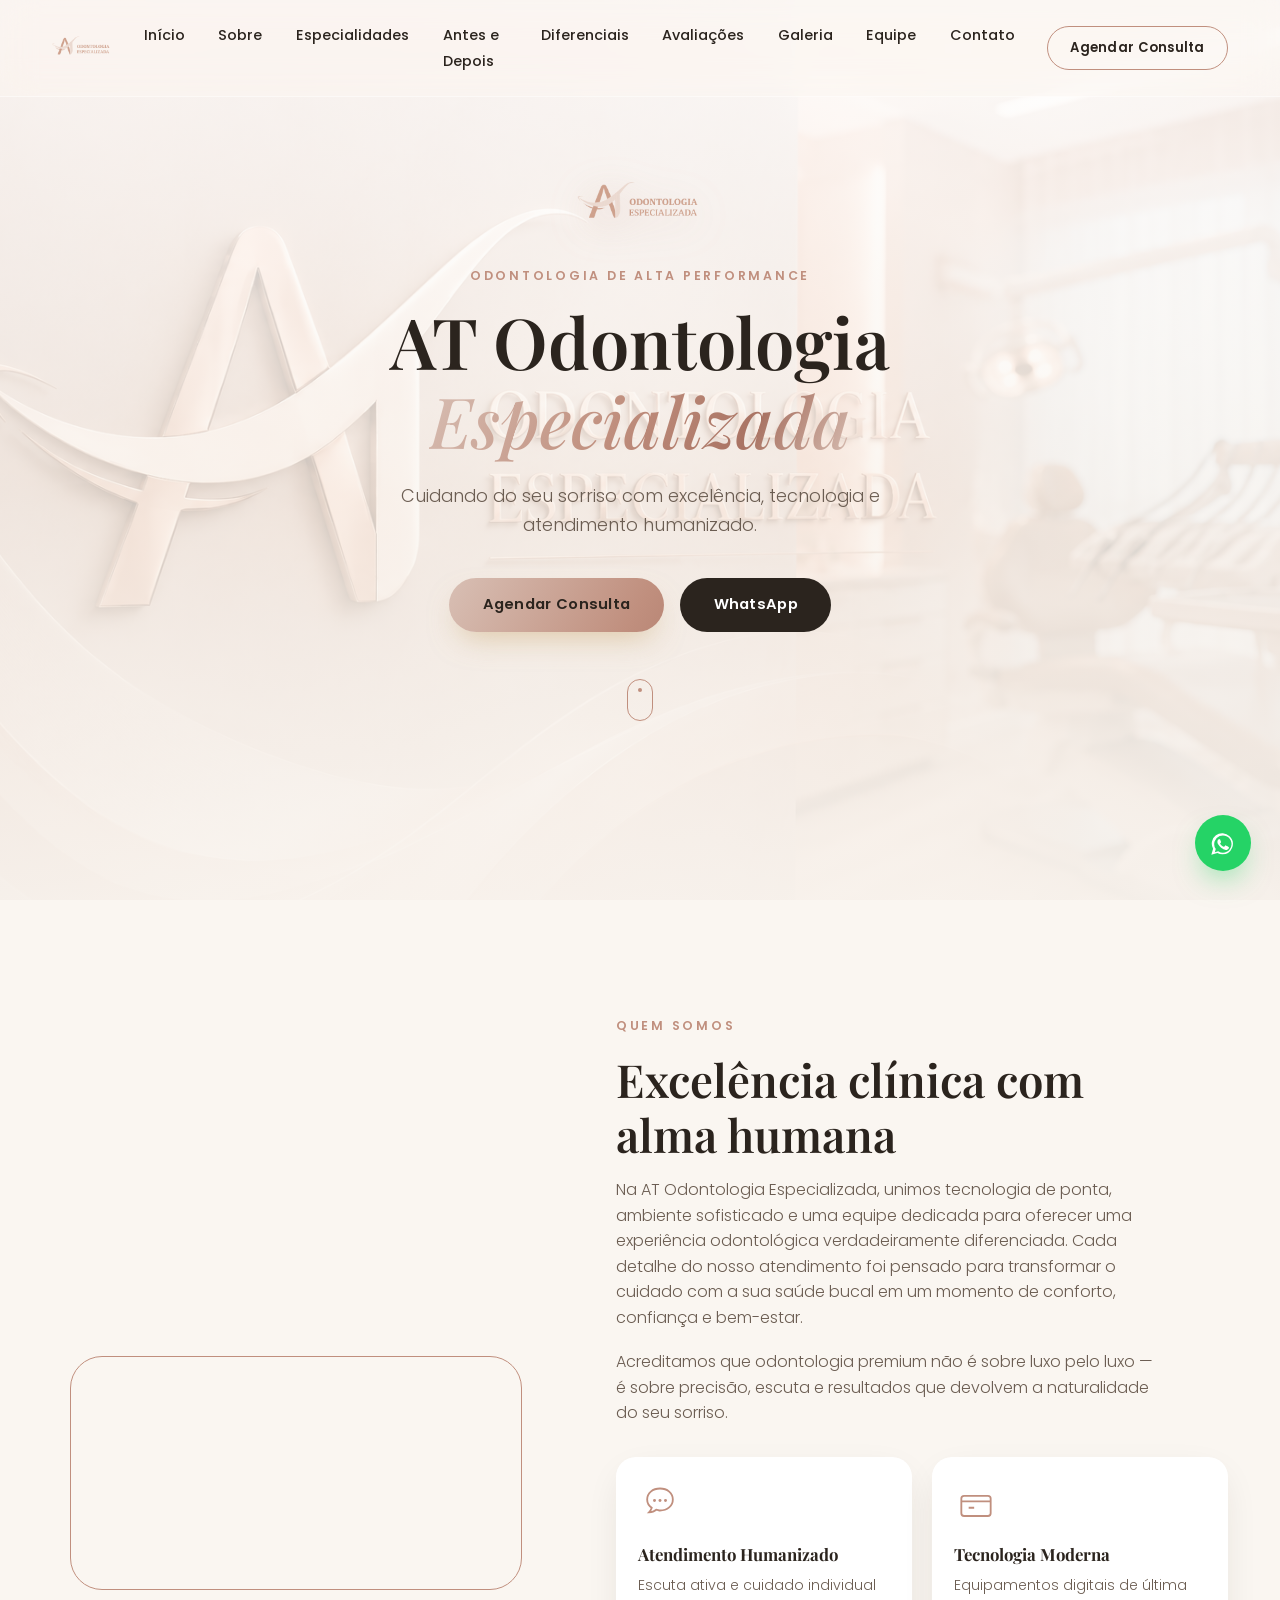
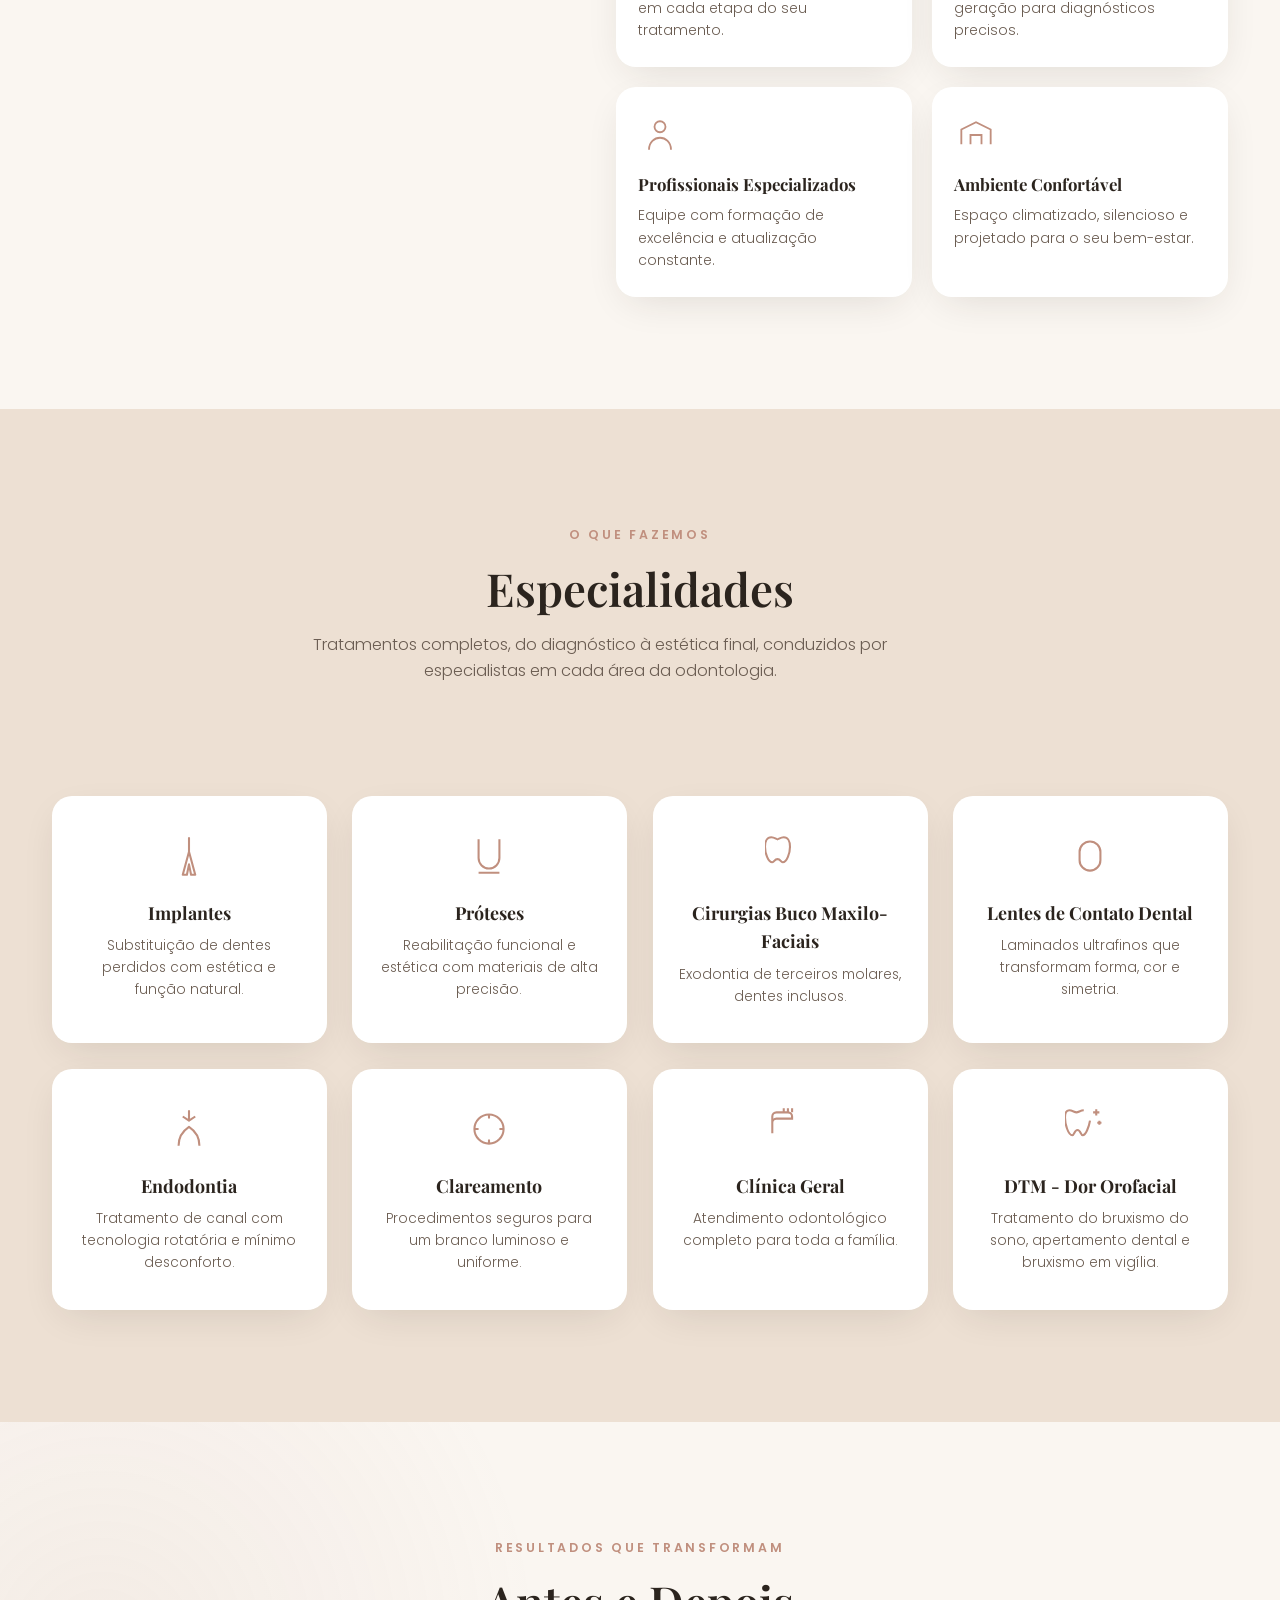
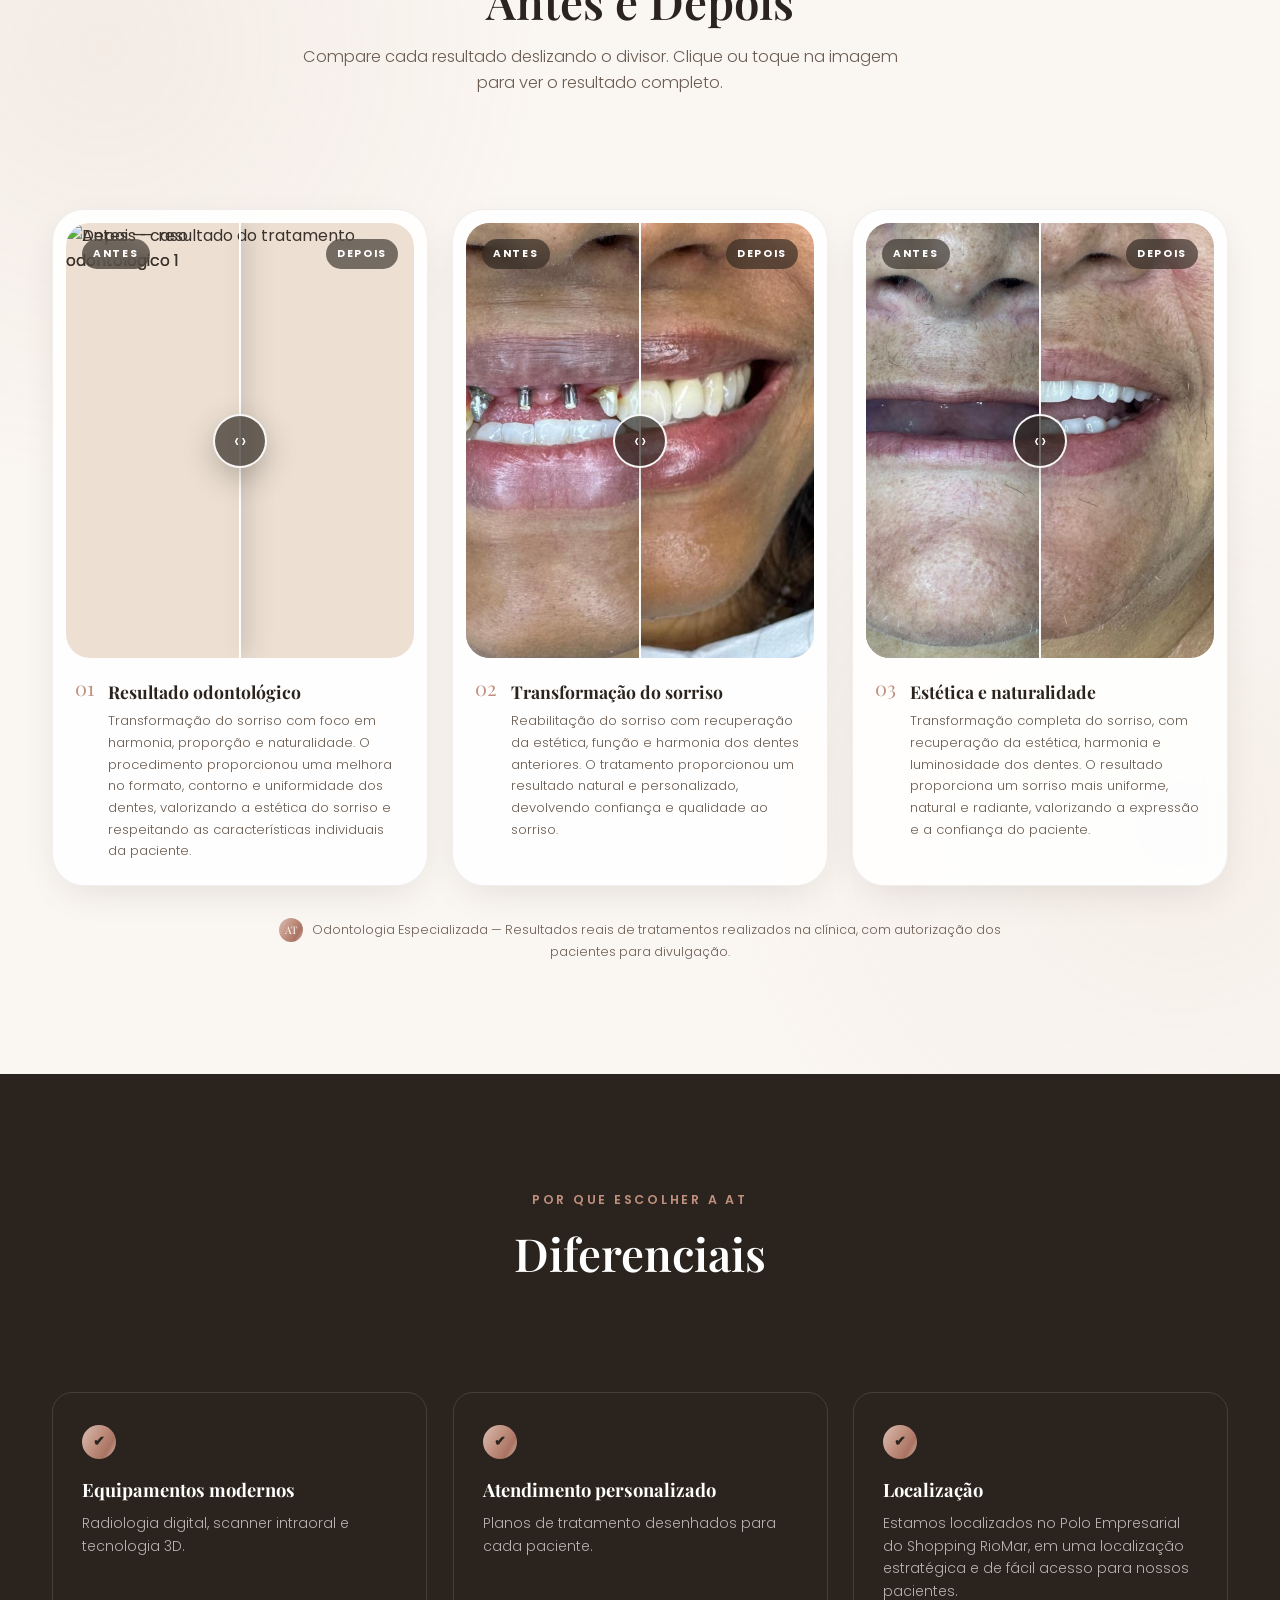
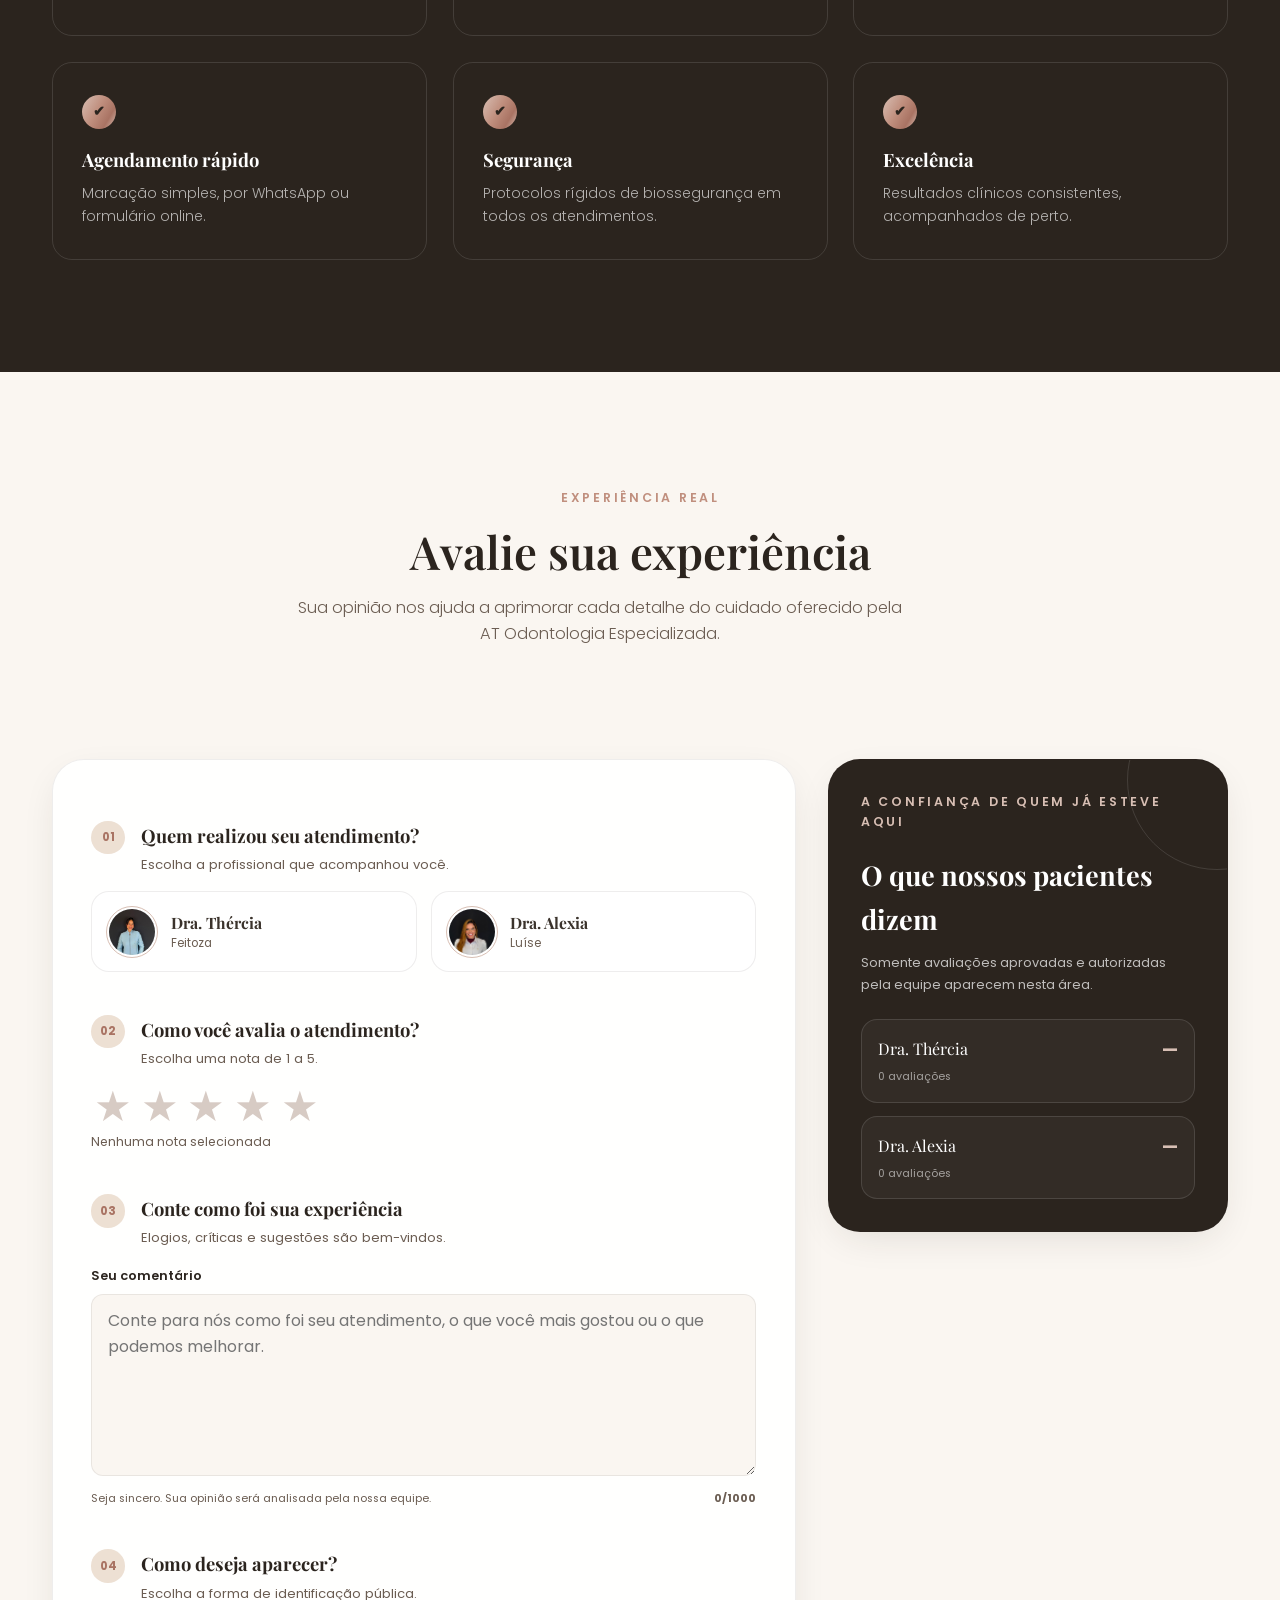
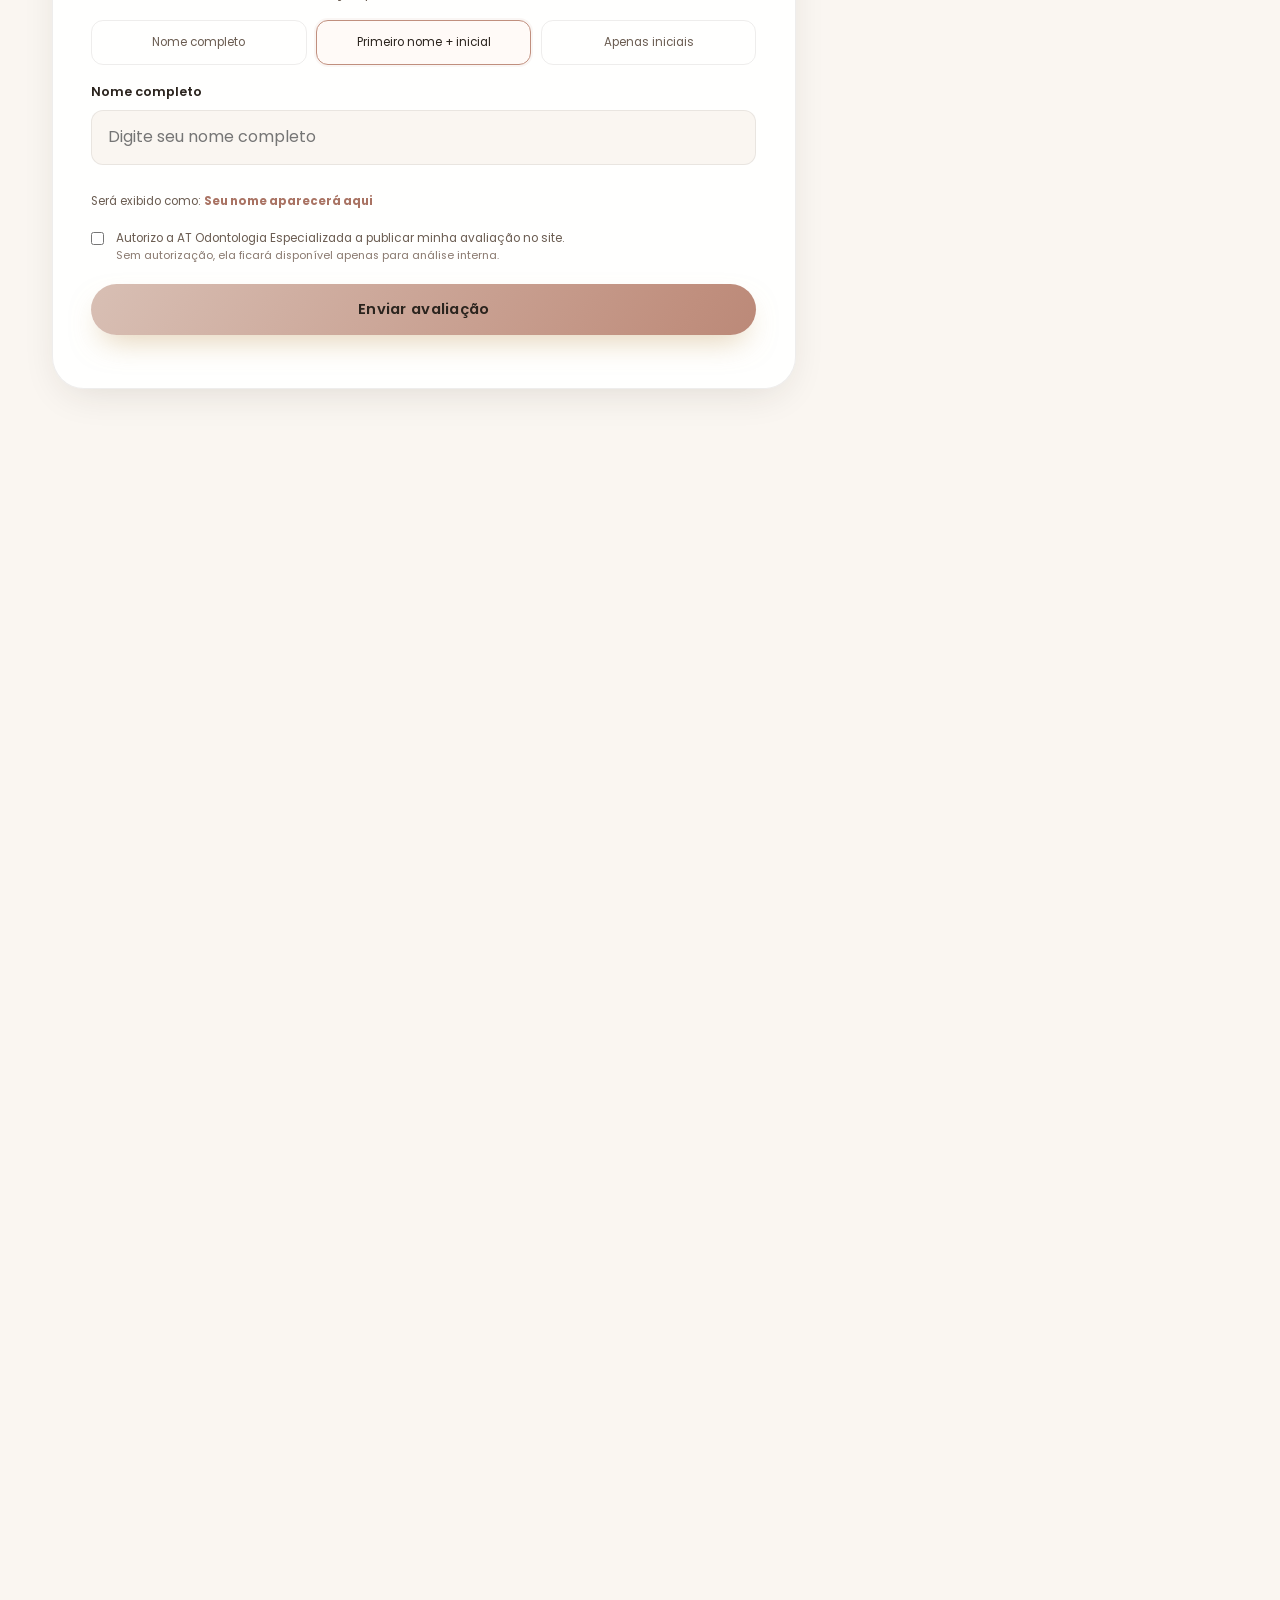
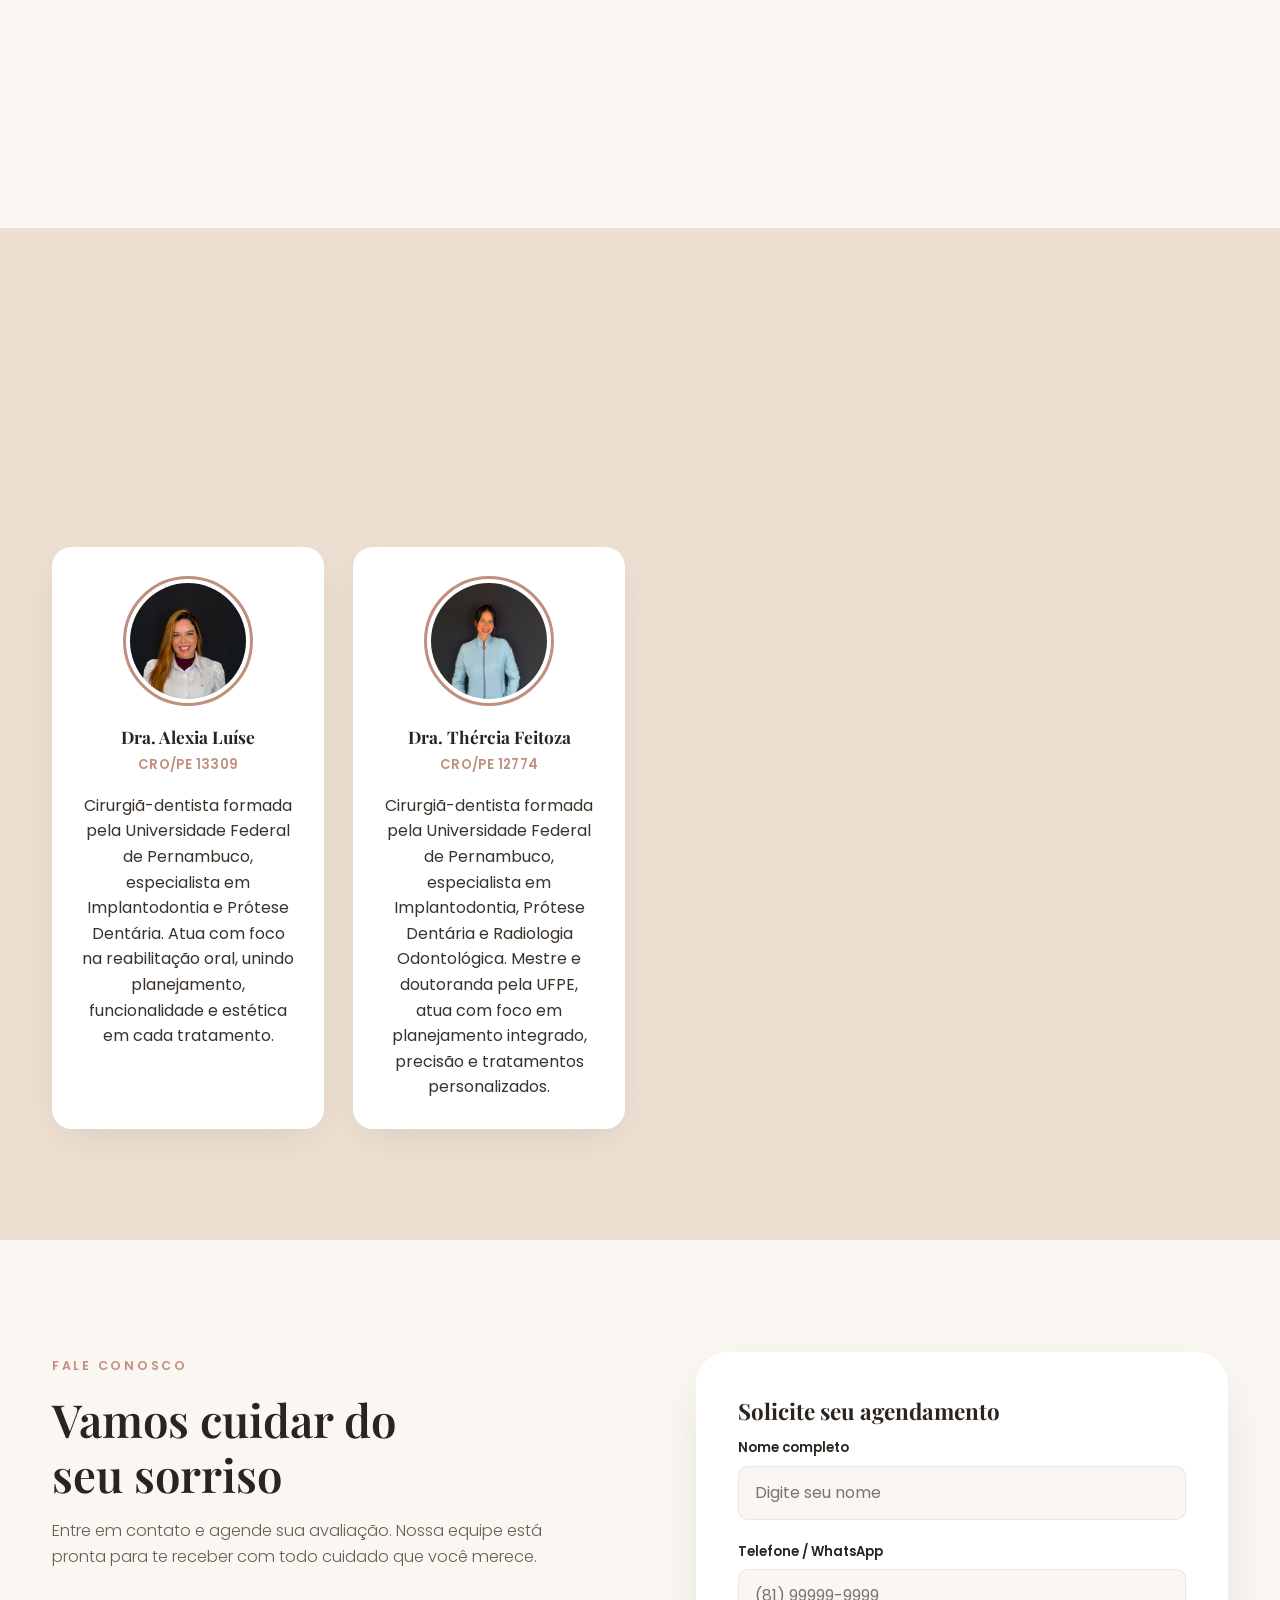
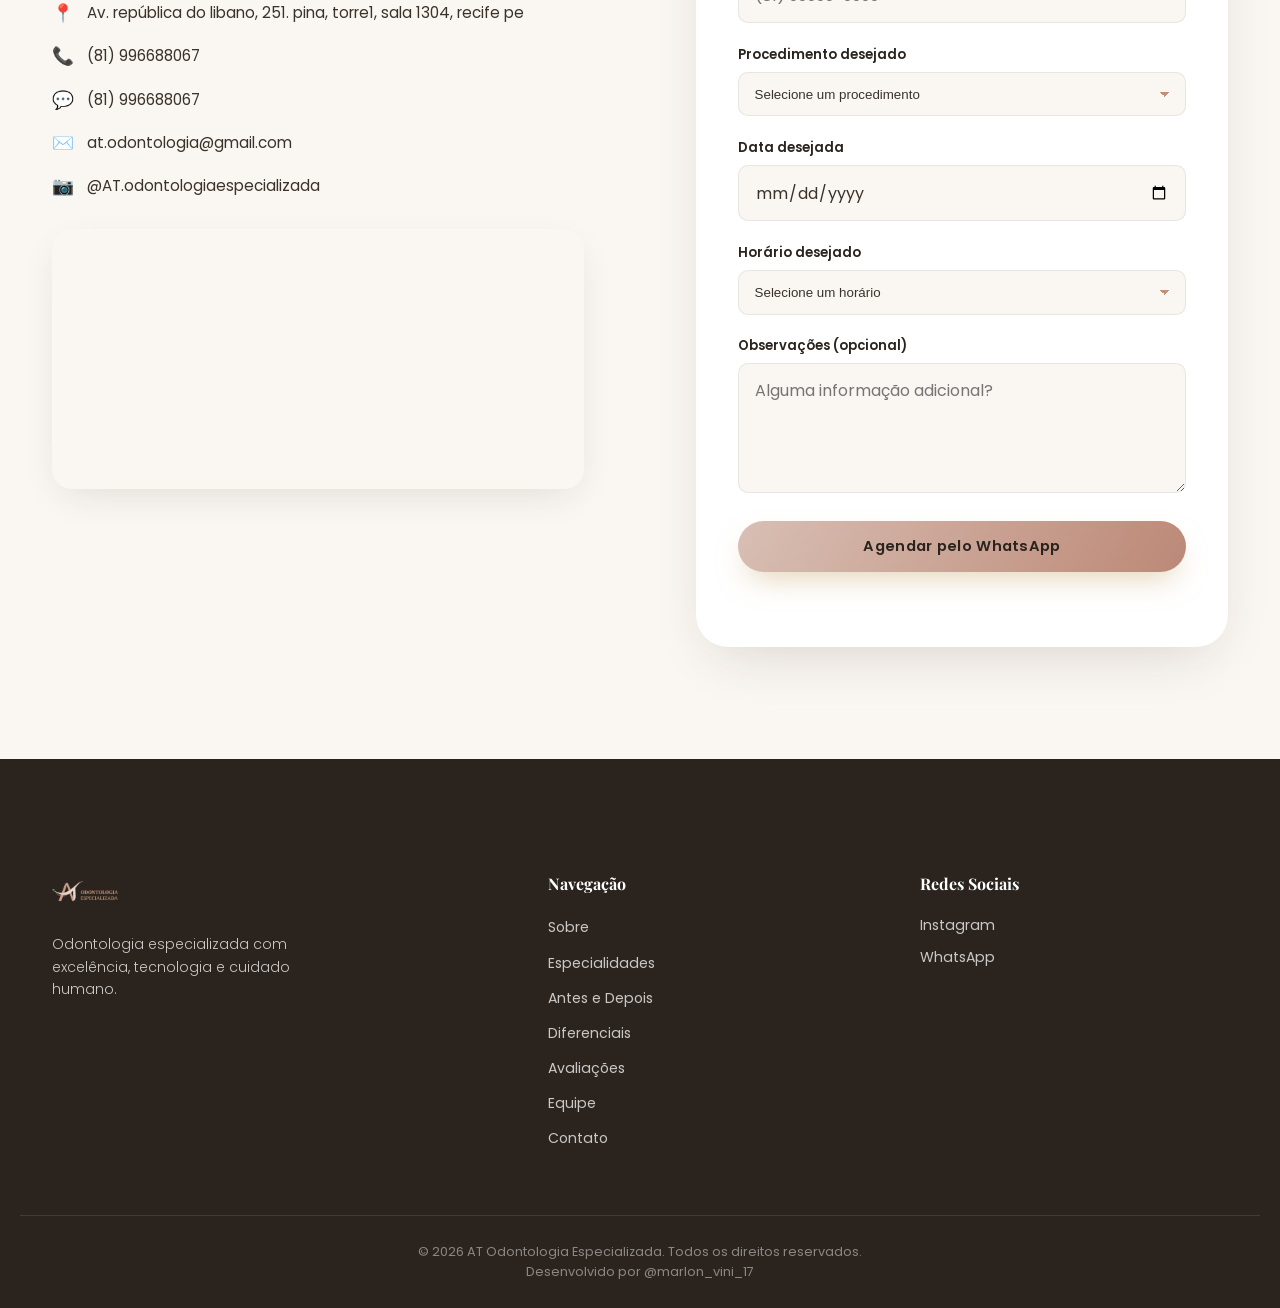
==== commit 01daeecd: "Add files via upload" ====
--- a/index.html
+++ b/index.html
@@ -319,7 +319,7 @@
               <span class="before-after__number">01</span>
               <div>
                 <h3>Resultado odontológico</h3>
-                <p>Substitua este título e descrição pelo tratamento realizado neste caso.</p>
+                <p>Transformação do sorriso com foco em harmonia, proporção e naturalidade. O procedimento proporcionou uma melhora no formato, contorno e uniformidade dos dentes, valorizando a estética do sorriso e respeitando as características individuais da paciente.</p>
               </div>
             </div>
           </article>
